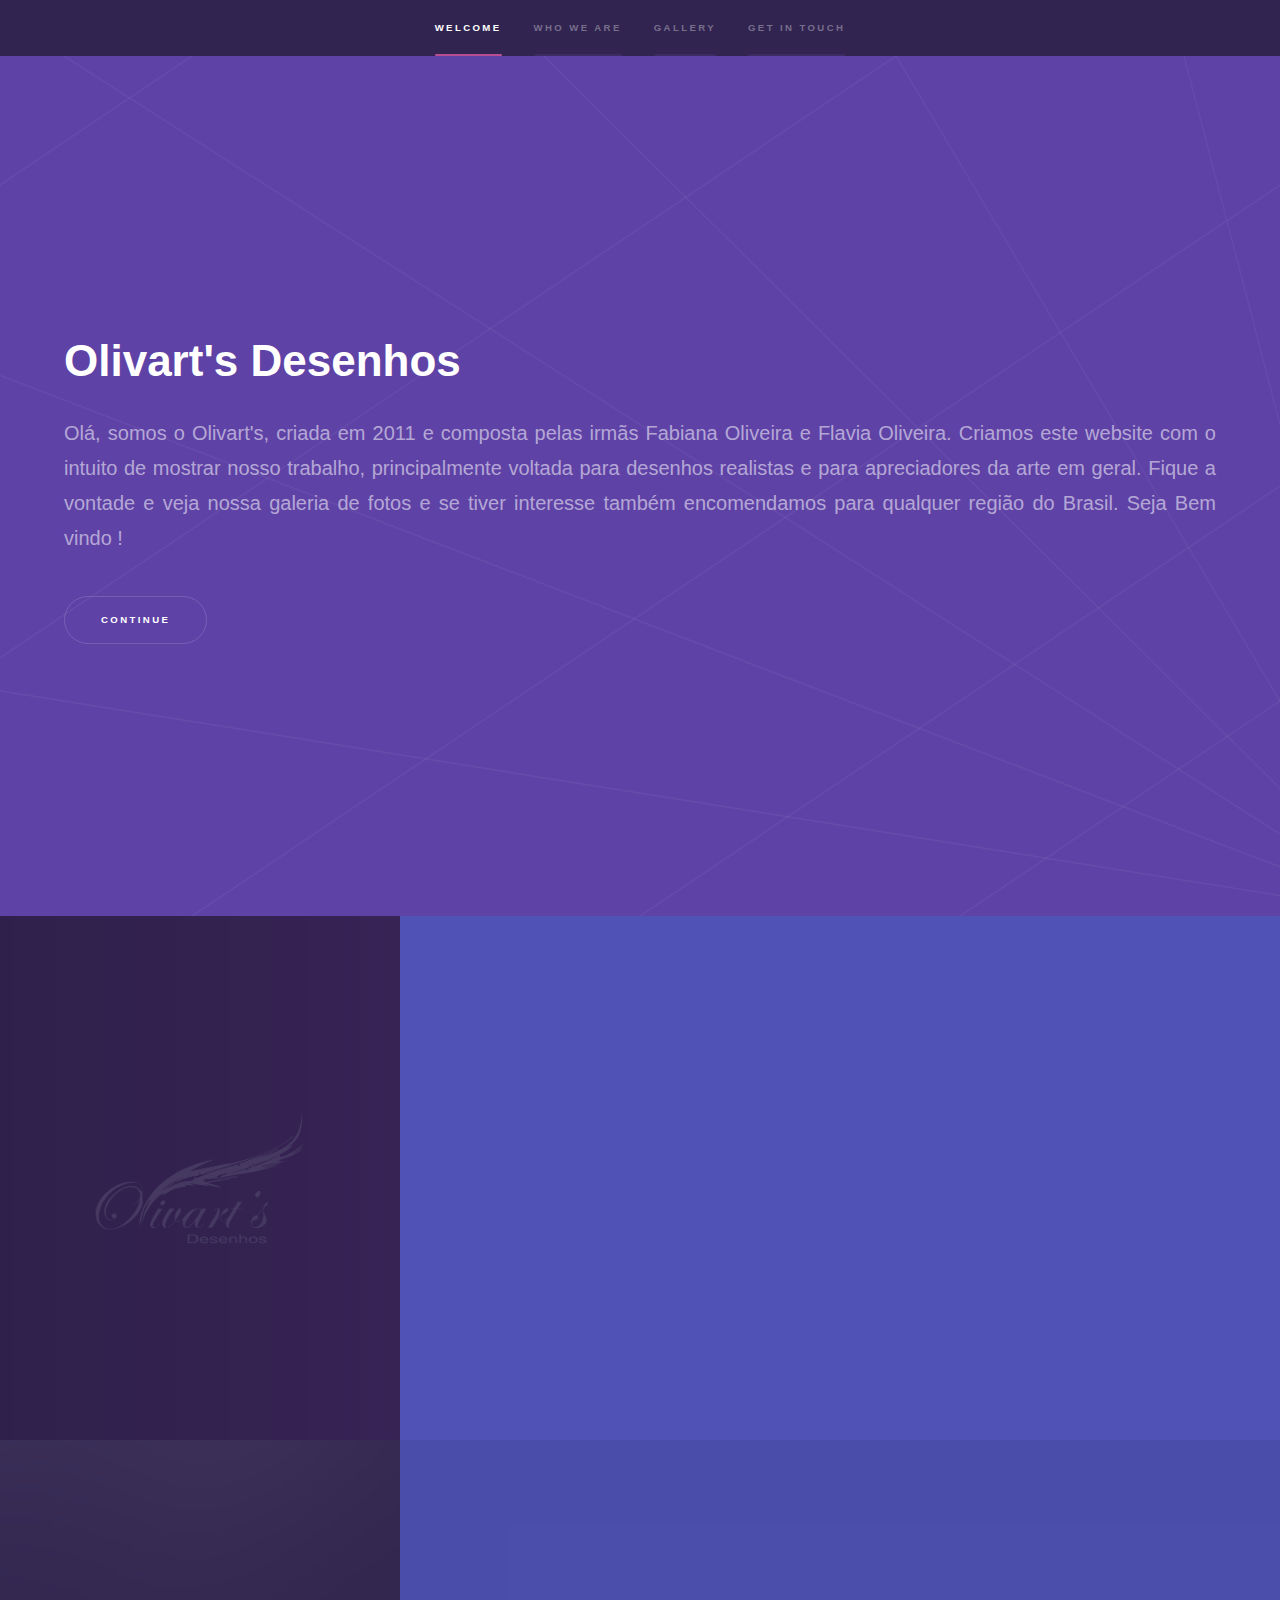
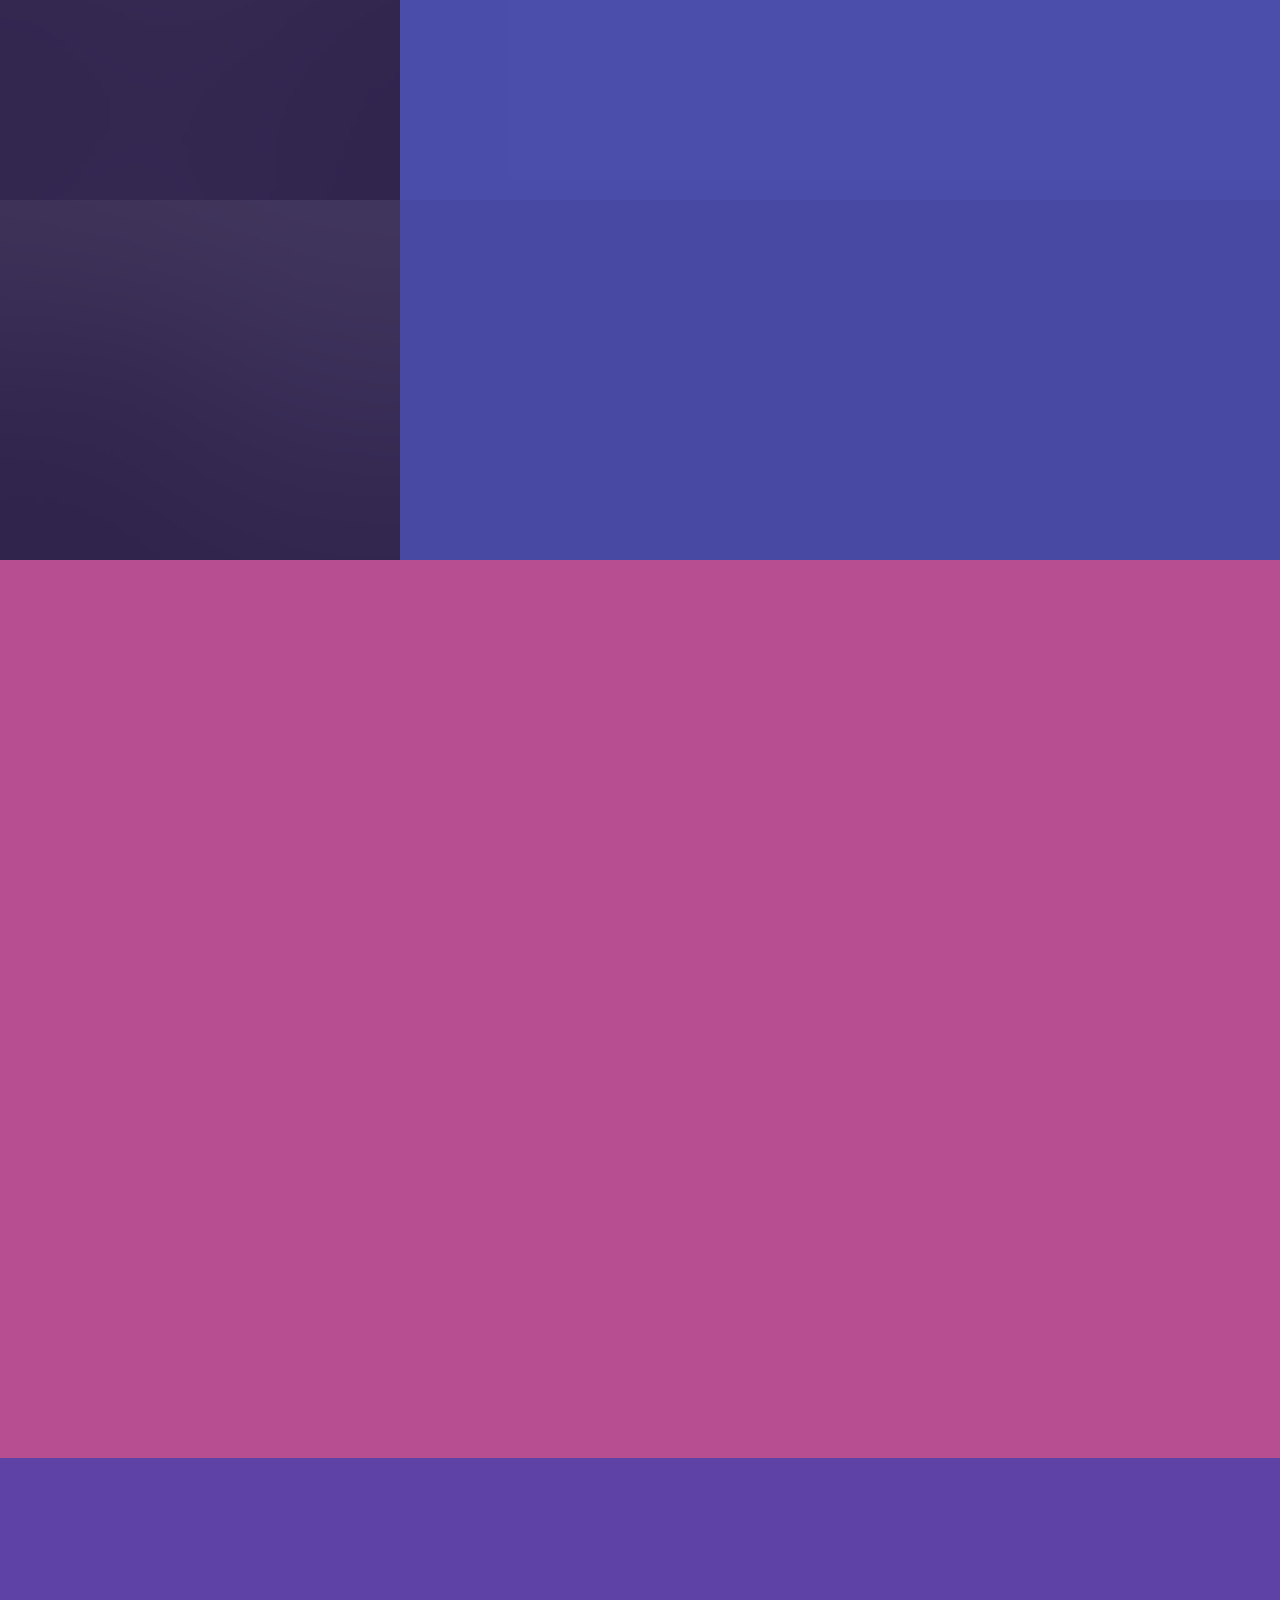
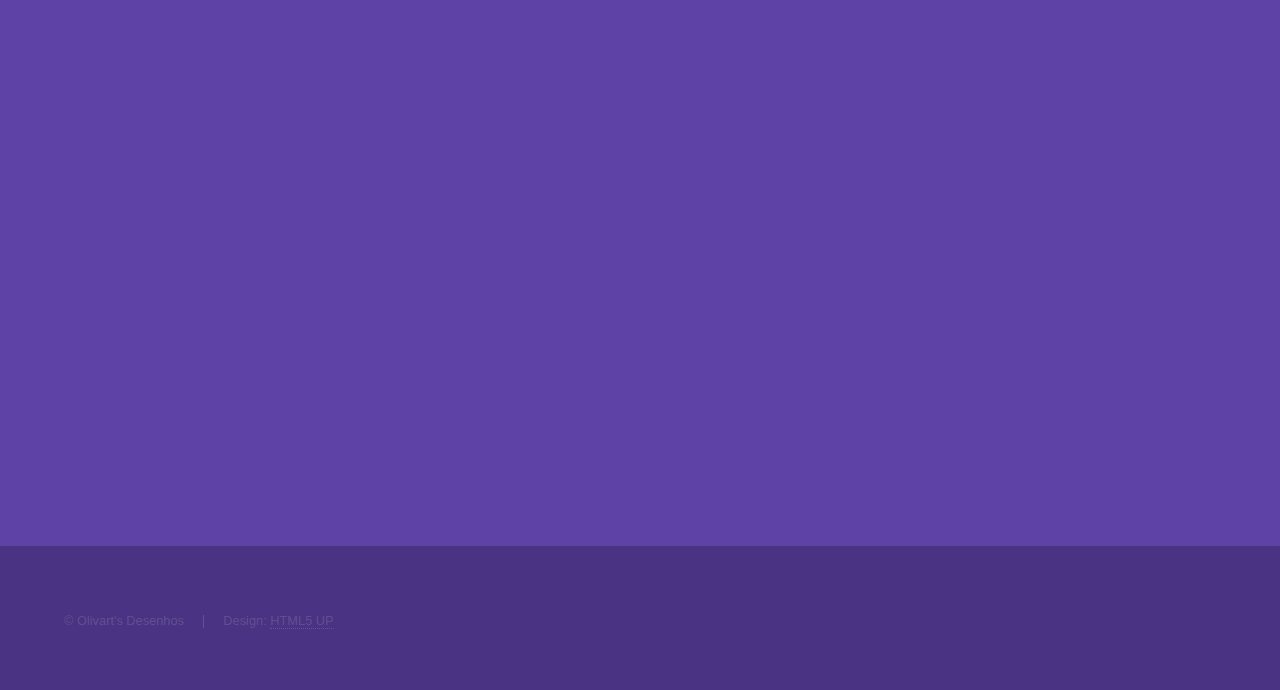
==== index.html @ e8518dcb "update index, links" ====
<!DOCTYPE HTML>
<!--
	Hyperspace by HTML5 UP
	html5up.net | @ajlkn
	Free for personal and commercial use under the CCA 3.0 license (html5up.net/license)
-->
<html>
<head>
	<title>Olivart's Desenhos</title>
	<meta charset="utf-8" />
	<meta name="viewport" content="width=device-width, initial-scale=1" />
	<!--[if lte IE 8]><script src="assets/js/ie/html5shiv.js"></script><![endif]-->
	<link rel="stylesheet" href="assets/css/main.css" />
	<!--[if lte IE 9]><link rel="stylesheet" href="assets/css/ie9.css" /><![endif]-->
	<!--[if lte IE 8]><link rel="stylesheet" href="assets/css/ie8.css" /><![endif]-->
	<style>
		p{
			text-align: justify;
		}
	</style>
</head>
<body>

	<!-- Sidebar -->
	<section id="sidebar">
		<div class="inner">
			<nav>
				<ul>
					<li><a href="#intro">Welcome</a></li>
					<li><a href="#one">Who we are</a></li>
					<li><a href="#two">Gallery</a></li>
					<li><a href="#three">Get in touch</a></li>
				</ul>
			</nav>
		</div>
	</section>

	<!-- Wrapper -->
	<div id="wrapper">

		<!-- Intro -->
		<section id="intro" class="wrapper style1 fullscreen fade-up">
			<div class="inner">
				<h1>Olivart's Desenhos</h1>
				<p>Olá, somos o Olivart's, criada em 2011 e composta pelas irmãs Fabiana Oliveira e Flavia Oliveira. Criamos este website com o intuito de mostrar nosso trabalho, principalmente voltada para desenhos realistas e para apreciadores da arte em geral. Fique a vontade e veja nossa galeria de fotos e se tiver interesse também encomendamos para qualquer região do Brasil. Seja Bem vindo !</p>
				<ul class="actions">
					<li><a href="#one" class="button scrolly">Continue</a></li>
				</ul>
			</div>
		</section>

		<!-- One -->
		<section id="one" class="wrapper style2 spotlights">
			<section>
				<a href="https://www.behance.net/gallery/55610933/Identidade-Visual-Olivarts-Desenhos" target="_blank" class="image"><img src="images/identidade-olivartss1.png" alt="" data-position="center center" /></a>
				<div class="content">
					<div class="inner">
						<h2>Como surgiu o Olivart's</h2>
						<p>A princípio foi uma brincadeira, mas acabou tomando proporções maiores. O Olivart's surgiu um pouco antes de 2011, ideia das irmãs Fabiana e Flavia Oliveira de criar um projeto onde o intuito de divulgar e incentivar a cultura, a arte. Olivart's veio da junção do sobrenome Oliveira com a palavra inglês art (Olivart's Desenhos).</p>
						<p>Em 2005 e 2006 fizeram um curso de técnicas de desenho pela Fundação Tim Lopes, São José dos Campos - SP, cidade onde residem. Olivart's alavancou há 2 anos aproximadamente e vem crescendo aos poucos, inclusive obteve reconhecimento internacional, citando alguns como: Cristina Scabbia (vocalista da banda Lacuna Coil - Itália), Lzzy Hale (vocalista da banda Halestorm - EUA), Simone Simons (vocalista da banda Épica), Marimoon (ex-apresentadora da MTV e atualmente blogueira - Brasil), Kate Von D (famosa tatuadora do LA Ink e Miami Ink), cantora Kerli, entre outros.</p>
									<!--<ul class="actions">
										<li><a href="#um" class="button">Learn more</a></li>
									</ul>-->
								</div>
							</div>
						</section>
						<section>
							<a href="#" class="image"><img src="images/pic02.jpg" alt="" data-position="top center" /></a>
							<div class="content">
								<div class="inner">
									<h2>Fabiana Oliveira</h2>
									<p>Desenhista no ramo tradicional/realista, estudante em Análise e Desenvolvimento de Sistemas pela FATEC, trabalha atualmente com desenvolvimento web, identidade visual e desenvolvimento de ícones.</p>
									<ul class="actions">
										<li><a href="https://www.behance.net/fabianarroliveira" target="_blank" class="button">Portfolio</a></li>
									</ul>
								</div>
							</div>
						</section>
						<section>
							<a href="#" class="image"><img src="images/pic03.jpg" alt="" data-position="25% 25%" /></a>
							<div class="content">
								<div class="inner">
									<h2>Flavia Oliveira</h2>
									<p>Desenhista no ramo tradicional/realista, formada em Logística pela FATEC, técnica em Gestão Empresarial e Marketing.</p>
									<ul class="actions">
										<li><a href="https://www.linkedin.com/in/flavia-rodrigues-rolim-de-oliveira-5384a0bb/" target="_blank" class="button">Portfolio</a></li>
									</ul>
								</div>
							</div>
						</section>
					</section>

					<!-- Two -->
					<section id="two" class="wrapper style3 fade-up">
						<div class="inner">
							<h2>Gallery</h2>
							<p>Aqui estão reunidos nossos desenhos. Clique em More para ver a lista completa. :D</p>
							<div class="box alt">
								<div class="row uniform">
									<div class="4u"><span class="image fit"><img src="images/04.jpg" alt="Por: Fabiana Oliveira" title="Por: Fabiana Oliveira" /></span></div>
									<div class="4u"><span class="image fit"><img src="images/05.jpg" alt="Por: Fabiana Oliveira" title="Por: Fabiana Oliveira" /></span></div>
									<div class="4u$"><span class="image fit"><img src="images/06.jpg" alt="Por: Fabiana Oliveira" title="Por: Fabiana Oliveira" /></span></div>
									<div class="4u"><span class="image fit"><img src="images/07.jpg" alt="Por: Fabiana Oliveira" title="Por: Fabiana Oliveira" /></span></div>
									<div class="4u"><span class="image fit"><img src="images/08.jpg" alt="Por: Fabiana Oliveira" title="Por: Fabiana Oliveira" /></span></div>
									<div class="4u$"><span class="image fit"><img src="images/010.jpg" alt="Por: Fabiana Oliveira" title="Por: Fabiana Oliveira" /></span></div>
								</div>
							</div>
							<!--<div class="features">
								<section>
									<span class="icon major fa-code"></span>
									<h3>Lorem ipsum amet</h3>
									<p>Phasellus convallis elit id ullam corper amet et pulvinar. Duis aliquam turpis mauris, sed ultricies erat dapibus.</p>
								</section>
								<section>
									<span class="icon major fa-lock"></span>
									<h3>Aliquam sed nullam</h3>
									<p>Phasellus convallis elit id ullam corper amet et pulvinar. Duis aliquam turpis mauris, sed ultricies erat dapibus.</p>
								</section>
								<section>
									<span class="icon major fa-cog"></span>
									<h3>Sed erat ullam corper</h3>
									<p>Phasellus convallis elit id ullam corper amet et pulvinar. Duis aliquam turpis mauris, sed ultricies erat dapibus.</p>
								</section>
								<section>
									<span class="icon major fa-desktop"></span>
									<h3>Veroeros quis lorem</h3>
									<p>Phasellus convallis elit id ullam corper amet et pulvinar. Duis aliquam turpis mauris, sed ultricies erat dapibus.</p>
								</section>
								<section>
									<span class="icon major fa-chain"></span>
									<h3>Urna quis bibendum</h3>
									<p>Phasellus convallis elit id ullam corper amet et pulvinar. Duis aliquam turpis mauris, sed ultricies erat dapibus.</p>
								</section>
								<section>
									<span class="icon major fa-diamond"></span>
									<h3>Aliquam urna dapibus</h3>
									<p>Phasellus convallis elit id ullam corper amet et pulvinar. Duis aliquam turpis mauris, sed ultricies erat dapibus.</p>
								</section>
							</div>-->
							<ul class="actions">
								<li><a href="elements.html" class="button">More</a></li>
							</ul>
						</div>
					</section>

					<!-- Three -->
					<section id="three" class="wrapper style1 fade-up">
						<div class="inner">
							<h2>Get in touch</h2>
							<p>Para entrar em contato com a gente em caso de dúvida, sugestão, elogio, pedidos, basta preencher esse pequeno formulário logo abaixo.</p>
							<div >
								<section>
									<form method="post" action="#">
										<div class="field half first">
											<label for="name">Name</label>
											<input type="text" name="name" id="name" />
										</div>
										<div class="field half">
											<label for="email">Email</label>
											<input type="text" name="email" id="email" />
										</div>
										<div class="field">
											<label for="message">Message</label>
											<textarea name="message" id="message" rows="5"></textarea>
										</div>
										<ul class="actions">
											<li><a href="" class="button submit">Send Message</a></li>
										</ul>
									</form>
									
									<ul align="center">
										<ul class="icons">
											<li><a href="#" class="fa-twitter"><span class="label">Twitter</span></a></li>
											<li><a href="#" class="fa-facebook"><span class="label">Facebook</span></a></li>
											<li><a href="#" class="fa-github"><span class="label">GitHub</span></a></li>
											<li><a href="#" class="fa-instagram"><span class="label">Instagram</span></a></li>
											<li><a href="#" class="fa-linkedin"><span class="label">LinkedIn</span></a></li>
										</ul>
									</ul>
								</section>
								<!--<section>
									<ul class="contact">
										<li>
											<h3>Address</h3>
											<span>12345 Somewhere Road #654<br />
												Nashville, TN 00000-0000<br />
												USA</span>
											</li>
											<li>
												<h3>Email</h3>
												<a href="#">user@untitled.tld</a>
											</li>
											<li>
												<h3>Phone</h3>
												<span>(000) 000-0000</span>
											</li>
											<li>
												<h3>Social</h3>
												<ul class="icons">
													<li><a href="#" class="fa-twitter"><span class="label">Twitter</span></a></li>
													<li><a href="#" class="fa-facebook"><span class="label">Facebook</span></a></li>
													<li><a href="#" class="fa-github"><span class="label">GitHub</span></a></li>
													<li><a href="#" class="fa-instagram"><span class="label">Instagram</span></a></li>
													<li><a href="#" class="fa-linkedin"><span class="label">LinkedIn</span></a></li>
												</ul>
											</li>
										</ul>
									</section>-->
								</div>
							</div>
						</section>

					</div>

					<!-- Footer -->
					<footer id="footer" class="wrapper style1-alt">
						<div class="inner">
							<ul class="menu">
								<li>&copy; Olivart's Desenhos</li><li>Design: <a href="http://html5up.net">HTML5 UP</a></li>
							</ul>
						</div>
					</footer>

					<!-- Scripts -->
					<script src="assets/js/jquery.min.js"></script>
					<script src="assets/js/jquery.scrollex.min.js"></script>
					<script src="assets/js/jquery.scrolly.min.js"></script>
					<script src="assets/js/skel.min.js"></script>
					<script src="assets/js/util.js"></script>
					<!--[if lte IE 8]><script src="assets/js/ie/respond.min.js"></script><![endif]-->
					<script src="assets/js/main.js"></script>

				</body>
				</html>
---- assets/css/main.css ----
@import url(font-awesome.min.css);

/*
	Hyperspace by HTML5 UP
	html5up.net | @ajlkn
	Free for personal and commercial use under the CCA 3.0 license (html5up.net/license)
*/

/* Reset */

	html, body, div, span, applet, object, iframe, h1, h2, h3, h4, h5, h6, p, blockquote, pre, a, abbr, acronym, address, big, cite, code, del, dfn, em, img, ins, kbd, q, s, samp, small, strike, strong, sub, sup, tt, var, b, u, i, center, dl, dt, dd, ol, ul, li, fieldset, form, label, legend, table, caption, tbody, tfoot, thead, tr, th, td, article, aside, canvas, details, embed, figure, figcaption, footer, header, hgroup, menu, nav, output, ruby, section, summary, time, mark, audio, video {
		margin: 0;
		padding: 0;
		border: 0;
		font-size: 100%;
		font: inherit;
		vertical-align: baseline;
	}

	article, aside, details, figcaption, figure, footer, header, hgroup, menu, nav, section {
		display: block;
	}

	body {
		line-height: 1;
	}

	ol, ul {
		list-style: none;
	}

	blockquote, q {
		quotes: none;
	}

	blockquote:before, blockquote:after, q:before, q:after {
		content: '';
		content: none;
	}

	table {
		border-collapse: collapse;
		border-spacing: 0;
	}

	body {
		-webkit-text-size-adjust: none;
	}

/* Box Model */

	*, *:before, *:after {
		-moz-box-sizing: border-box;
		-webkit-box-sizing: border-box;
		box-sizing: border-box;
	}

/* Grid */

	.row {
		border-bottom: solid 1px transparent;
		-moz-box-sizing: border-box;
		-webkit-box-sizing: border-box;
		box-sizing: border-box;
	}

	.row > * {
		float: left;
		-moz-box-sizing: border-box;
		-webkit-box-sizing: border-box;
		box-sizing: border-box;
	}

	.row:after, .row:before {
		content: '';
		display: block;
		clear: both;
		height: 0;
	}

	.row.uniform > * > :first-child {
		margin-top: 0;
	}

	.row.uniform > * > :last-child {
		margin-bottom: 0;
	}

	.row.\30 \25 > * {
		padding: 0 0 0 0em;
	}

	.row.\30 \25 {
		margin: 0 0 -1px 0em;
	}

	.row.uniform.\30 \25 > * {
		padding: 0em 0 0 0em;
	}

	.row.uniform.\30 \25 {
		margin: 0em 0 -1px 0em;
	}

	.row > * {
		padding: 0 0 0 1.5em;
	}

	.row {
		margin: 0 0 -1px -1.5em;
	}

	.row.uniform > * {
		padding: 1.5em 0 0 1.5em;
	}

	.row.uniform {
		margin: -1.5em 0 -1px -1.5em;
	}

	.row.\32 00\25 > * {
		padding: 0 0 0 3em;
	}

	.row.\32 00\25 {
		margin: 0 0 -1px -3em;
	}

	.row.uniform.\32 00\25 > * {
		padding: 3em 0 0 3em;
	}

	.row.uniform.\32 00\25 {
		margin: -3em 0 -1px -3em;
	}

	.row.\31 50\25 > * {
		padding: 0 0 0 2.25em;
	}

	.row.\31 50\25 {
		margin: 0 0 -1px -2.25em;
	}

	.row.uniform.\31 50\25 > * {
		padding: 2.25em 0 0 2.25em;
	}

	.row.uniform.\31 50\25 {
		margin: -2.25em 0 -1px -2.25em;
	}

	.row.\35 0\25 > * {
		padding: 0 0 0 0.75em;
	}

	.row.\35 0\25 {
		margin: 0 0 -1px -0.75em;
	}

	.row.uniform.\35 0\25 > * {
		padding: 0.75em 0 0 0.75em;
	}

	.row.uniform.\35 0\25 {
		margin: -0.75em 0 -1px -0.75em;
	}

	.row.\32 5\25 > * {
		padding: 0 0 0 0.375em;
	}

	.row.\32 5\25 {
		margin: 0 0 -1px -0.375em;
	}

	.row.uniform.\32 5\25 > * {
		padding: 0.375em 0 0 0.375em;
	}

	.row.uniform.\32 5\25 {
		margin: -0.375em 0 -1px -0.375em;
	}

	.\31 2u, .\31 2u\24 {
		width: 100%;
		clear: none;
		margin-left: 0;
	}

	.\31 1u, .\31 1u\24 {
		width: 91.6666666667%;
		clear: none;
		margin-left: 0;
	}

	.\31 0u, .\31 0u\24 {
		width: 83.3333333333%;
		clear: none;
		margin-left: 0;
	}

	.\39 u, .\39 u\24 {
		width: 75%;
		clear: none;
		margin-left: 0;
	}

	.\38 u, .\38 u\24 {
		width: 66.6666666667%;
		clear: none;
		margin-left: 0;
	}

	.\37 u, .\37 u\24 {
		width: 58.3333333333%;
		clear: none;
		margin-left: 0;
	}

	.\36 u, .\36 u\24 {
		width: 50%;
		clear: none;
		margin-left: 0;
	}

	.\35 u, .\35 u\24 {
		width: 41.6666666667%;
		clear: none;
		margin-left: 0;
	}

	.\34 u, .\34 u\24 {
		width: 33.3333333333%;
		clear: none;
		margin-left: 0;
	}

	.\33 u, .\33 u\24 {
		width: 25%;
		clear: none;
		margin-left: 0;
	}

	.\32 u, .\32 u\24 {
		width: 16.6666666667%;
		clear: none;
		margin-left: 0;
	}

	.\31 u, .\31 u\24 {
		width: 8.3333333333%;
		clear: none;
		margin-left: 0;
	}

	.\31 2u\24 + *,
	.\31 1u\24 + *,
	.\31 0u\24 + *,
	.\39 u\24 + *,
	.\38 u\24 + *,
	.\37 u\24 + *,
	.\36 u\24 + *,
	.\35 u\24 + *,
	.\34 u\24 + *,
	.\33 u\24 + *,
	.\32 u\24 + *,
	.\31 u\24 + * {
		clear: left;
	}

	.\-11u {
		margin-left: 91.66667%;
	}

	.\-10u {
		margin-left: 83.33333%;
	}

	.\-9u {
		margin-left: 75%;
	}

	.\-8u {
		margin-left: 66.66667%;
	}

	.\-7u {
		margin-left: 58.33333%;
	}

	.\-6u {
		margin-left: 50%;
	}

	.\-5u {
		margin-left: 41.66667%;
	}

	.\-4u {
		margin-left: 33.33333%;
	}

	.\-3u {
		margin-left: 25%;
	}

	.\-2u {
		margin-left: 16.66667%;
	}

	.\-1u {
		margin-left: 8.33333%;
	}

	@media screen and (max-width: 1680px) {

		.row > * {
			padding: 0 0 0 1.5em;
		}

		.row {
			margin: 0 0 -1px -1.5em;
		}

		.row.uniform > * {
			padding: 1.5em 0 0 1.5em;
		}

		.row.uniform {
			margin: -1.5em 0 -1px -1.5em;
		}

		.row.\32 00\25 > * {
			padding: 0 0 0 3em;
		}

		.row.\32 00\25 {
			margin: 0 0 -1px -3em;
		}

		.row.uniform.\32 00\25 > * {
			padding: 3em 0 0 3em;
		}

		.row.uniform.\32 00\25 {
			margin: -3em 0 -1px -3em;
		}

		.row.\31 50\25 > * {
			padding: 0 0 0 2.25em;
		}

		.row.\31 50\25 {
			margin: 0 0 -1px -2.25em;
		}

		.row.uniform.\31 50\25 > * {
			padding: 2.25em 0 0 2.25em;
		}

		.row.uniform.\31 50\25 {
			margin: -2.25em 0 -1px -2.25em;
		}

		.row.\35 0\25 > * {
			padding: 0 0 0 0.75em;
		}

		.row.\35 0\25 {
			margin: 0 0 -1px -0.75em;
		}

		.row.uniform.\35 0\25 > * {
			padding: 0.75em 0 0 0.75em;
		}

		.row.uniform.\35 0\25 {
			margin: -0.75em 0 -1px -0.75em;
		}

		.row.\32 5\25 > * {
			padding: 0 0 0 0.375em;
		}

		.row.\32 5\25 {
			margin: 0 0 -1px -0.375em;
		}

		.row.uniform.\32 5\25 > * {
			padding: 0.375em 0 0 0.375em;
		}

		.row.uniform.\32 5\25 {
			margin: -0.375em 0 -1px -0.375em;
		}

		.\31 2u\28xlarge\29, .\31 2u\24\28xlarge\29 {
			width: 100%;
			clear: none;
			margin-left: 0;
		}

		.\31 1u\28xlarge\29, .\31 1u\24\28xlarge\29 {
			width: 91.6666666667%;
			clear: none;
			margin-left: 0;
		}

		.\31 0u\28xlarge\29, .\31 0u\24\28xlarge\29 {
			width: 83.3333333333%;
			clear: none;
			margin-left: 0;
		}

		.\39 u\28xlarge\29, .\39 u\24\28xlarge\29 {
			width: 75%;
			clear: none;
			margin-left: 0;
		}

		.\38 u\28xlarge\29, .\38 u\24\28xlarge\29 {
			width: 66.6666666667%;
			clear: none;
			margin-left: 0;
		}

		.\37 u\28xlarge\29, .\37 u\24\28xlarge\29 {
			width: 58.3333333333%;
			clear: none;
			margin-left: 0;
		}

		.\36 u\28xlarge\29, .\36 u\24\28xlarge\29 {
			width: 50%;
			clear: none;
			margin-left: 0;
		}

		.\35 u\28xlarge\29, .\35 u\24\28xlarge\29 {
			width: 41.6666666667%;
			clear: none;
			margin-left: 0;
		}

		.\34 u\28xlarge\29, .\34 u\24\28xlarge\29 {
			width: 33.3333333333%;
			clear: none;
			margin-left: 0;
		}

		.\33 u\28xlarge\29, .\33 u\24\28xlarge\29 {
			width: 25%;
			clear: none;
			margin-left: 0;
		}

		.\32 u\28xlarge\29, .\32 u\24\28xlarge\29 {
			width: 16.6666666667%;
			clear: none;
			margin-left: 0;
		}

		.\31 u\28xlarge\29, .\31 u\24\28xlarge\29 {
			width: 8.3333333333%;
			clear: none;
			margin-left: 0;
		}

		.\31 2u\24\28xlarge\29 + *,
		.\31 1u\24\28xlarge\29 + *,
		.\31 0u\24\28xlarge\29 + *,
		.\39 u\24\28xlarge\29 + *,
		.\38 u\24\28xlarge\29 + *,
		.\37 u\24\28xlarge\29 + *,
		.\36 u\24\28xlarge\29 + *,
		.\35 u\24\28xlarge\29 + *,
		.\34 u\24\28xlarge\29 + *,
		.\33 u\24\28xlarge\29 + *,
		.\32 u\24\28xlarge\29 + *,
		.\31 u\24\28xlarge\29 + * {
			clear: left;
		}

		.\-11u\28xlarge\29 {
			margin-left: 91.66667%;
		}

		.\-10u\28xlarge\29 {
			margin-left: 83.33333%;
		}

		.\-9u\28xlarge\29 {
			margin-left: 75%;
		}

		.\-8u\28xlarge\29 {
			margin-left: 66.66667%;
		}

		.\-7u\28xlarge\29 {
			margin-left: 58.33333%;
		}

		.\-6u\28xlarge\29 {
			margin-left: 50%;
		}

		.\-5u\28xlarge\29 {
			margin-left: 41.66667%;
		}

		.\-4u\28xlarge\29 {
			margin-left: 33.33333%;
		}

		.\-3u\28xlarge\29 {
			margin-left: 25%;
		}

		.\-2u\28xlarge\29 {
			margin-left: 16.66667%;
		}

		.\-1u\28xlarge\29 {
			margin-left: 8.33333%;
		}

	}

	@media screen and (max-width: 1280px) {

		.row > * {
			padding: 0 0 0 1.5em;
		}

		.row {
			margin: 0 0 -1px -1.5em;
		}

		.row.uniform > * {
			padding: 1.5em 0 0 1.5em;
		}

		.row.uniform {
			margin: -1.5em 0 -1px -1.5em;
		}

		.row.\32 00\25 > * {
			padding: 0 0 0 3em;
		}

		.row.\32 00\25 {
			margin: 0 0 -1px -3em;
		}

		.row.uniform.\32 00\25 > * {
			padding: 3em 0 0 3em;
		}

		.row.uniform.\32 00\25 {
			margin: -3em 0 -1px -3em;
		}

		.row.\31 50\25 > * {
			padding: 0 0 0 2.25em;
		}

		.row.\31 50\25 {
			margin: 0 0 -1px -2.25em;
		}

		.row.uniform.\31 50\25 > * {
			padding: 2.25em 0 0 2.25em;
		}

		.row.uniform.\31 50\25 {
			margin: -2.25em 0 -1px -2.25em;
		}

		.row.\35 0\25 > * {
			padding: 0 0 0 0.75em;
		}

		.row.\35 0\25 {
			margin: 0 0 -1px -0.75em;
		}

		.row.uniform.\35 0\25 > * {
			padding: 0.75em 0 0 0.75em;
		}

		.row.uniform.\35 0\25 {
			margin: -0.75em 0 -1px -0.75em;
		}

		.row.\32 5\25 > * {
			padding: 0 0 0 0.375em;
		}

		.row.\32 5\25 {
			margin: 0 0 -1px -0.375em;
		}

		.row.uniform.\32 5\25 > * {
			padding: 0.375em 0 0 0.375em;
		}

		.row.uniform.\32 5\25 {
			margin: -0.375em 0 -1px -0.375em;
		}

		.\31 2u\28large\29, .\31 2u\24\28large\29 {
			width: 100%;
			clear: none;
			margin-left: 0;
		}

		.\31 1u\28large\29, .\31 1u\24\28large\29 {
			width: 91.6666666667%;
			clear: none;
			margin-left: 0;
		}

		.\31 0u\28large\29, .\31 0u\24\28large\29 {
			width: 83.3333333333%;
			clear: none;
			margin-left: 0;
		}

		.\39 u\28large\29, .\39 u\24\28large\29 {
			width: 75%;
			clear: none;
			margin-left: 0;
		}

		.\38 u\28large\29, .\38 u\24\28large\29 {
			width: 66.6666666667%;
			clear: none;
			margin-left: 0;
		}

		.\37 u\28large\29, .\37 u\24\28large\29 {
			width: 58.3333333333%;
			clear: none;
			margin-left: 0;
		}

		.\36 u\28large\29, .\36 u\24\28large\29 {
			width: 50%;
			clear: none;
			margin-left: 0;
		}

		.\35 u\28large\29, .\35 u\24\28large\29 {
			width: 41.6666666667%;
			clear: none;
			margin-left: 0;
		}

		.\34 u\28large\29, .\34 u\24\28large\29 {
			width: 33.3333333333%;
			clear: none;
			margin-left: 0;
		}

		.\33 u\28large\29, .\33 u\24\28large\29 {
			width: 25%;
			clear: none;
			margin-left: 0;
		}

		.\32 u\28large\29, .\32 u\24\28large\29 {
			width: 16.6666666667%;
			clear: none;
			margin-left: 0;
		}

		.\31 u\28large\29, .\31 u\24\28large\29 {
			width: 8.3333333333%;
			clear: none;
			margin-left: 0;
		}

		.\31 2u\24\28large\29 + *,
		.\31 1u\24\28large\29 + *,
		.\31 0u\24\28large\29 + *,
		.\39 u\24\28large\29 + *,
		.\38 u\24\28large\29 + *,
		.\37 u\24\28large\29 + *,
		.\36 u\24\28large\29 + *,
		.\35 u\24\28large\29 + *,
		.\34 u\24\28large\29 + *,
		.\33 u\24\28large\29 + *,
		.\32 u\24\28large\29 + *,
		.\31 u\24\28large\29 + * {
			clear: left;
		}

		.\-11u\28large\29 {
			margin-left: 91.66667%;
		}

		.\-10u\28large\29 {
			margin-left: 83.33333%;
		}

		.\-9u\28large\29 {
			margin-left: 75%;
		}

		.\-8u\28large\29 {
			margin-left: 66.66667%;
		}

		.\-7u\28large\29 {
			margin-left: 58.33333%;
		}

		.\-6u\28large\29 {
			margin-left: 50%;
		}

		.\-5u\28large\29 {
			margin-left: 41.66667%;
		}

		.\-4u\28large\29 {
			margin-left: 33.33333%;
		}

		.\-3u\28large\29 {
			margin-left: 25%;
		}

		.\-2u\28large\29 {
			margin-left: 16.66667%;
		}

		.\-1u\28large\29 {
			margin-left: 8.33333%;
		}

	}

	@media screen and (max-width: 980px) {

		.row > * {
			padding: 0 0 0 1.5em;
		}

		.row {
			margin: 0 0 -1px -1.5em;
		}

		.row.uniform > * {
			padding: 1.5em 0 0 1.5em;
		}

		.row.uniform {
			margin: -1.5em 0 -1px -1.5em;
		}

		.row.\32 00\25 > * {
			padding: 0 0 0 3em;
		}

		.row.\32 00\25 {
			margin: 0 0 -1px -3em;
		}

		.row.uniform.\32 00\25 > * {
			padding: 3em 0 0 3em;
		}

		.row.uniform.\32 00\25 {
			margin: -3em 0 -1px -3em;
		}

		.row.\31 50\25 > * {
			padding: 0 0 0 2.25em;
		}

		.row.\31 50\25 {
			margin: 0 0 -1px -2.25em;
		}

		.row.uniform.\31 50\25 > * {
			padding: 2.25em 0 0 2.25em;
		}

		.row.uniform.\31 50\25 {
			margin: -2.25em 0 -1px -2.25em;
		}

		.row.\35 0\25 > * {
			padding: 0 0 0 0.75em;
		}

		.row.\35 0\25 {
			margin: 0 0 -1px -0.75em;
		}

		.row.uniform.\35 0\25 > * {
			padding: 0.75em 0 0 0.75em;
		}

		.row.uniform.\35 0\25 {
			margin: -0.75em 0 -1px -0.75em;
		}

		.row.\32 5\25 > * {
			padding: 0 0 0 0.375em;
		}

		.row.\32 5\25 {
			margin: 0 0 -1px -0.375em;
		}

		.row.uniform.\32 5\25 > * {
			padding: 0.375em 0 0 0.375em;
		}

		.row.uniform.\32 5\25 {
			margin: -0.375em 0 -1px -0.375em;
		}

		.\31 2u\28medium\29, .\31 2u\24\28medium\29 {
			width: 100%;
			clear: none;
			margin-left: 0;
		}

		.\31 1u\28medium\29, .\31 1u\24\28medium\29 {
			width: 91.6666666667%;
			clear: none;
			margin-left: 0;
		}

		.\31 0u\28medium\29, .\31 0u\24\28medium\29 {
			width: 83.3333333333%;
			clear: none;
			margin-left: 0;
		}

		.\39 u\28medium\29, .\39 u\24\28medium\29 {
			width: 75%;
			clear: none;
			margin-left: 0;
		}

		.\38 u\28medium\29, .\38 u\24\28medium\29 {
			width: 66.6666666667%;
			clear: none;
			margin-left: 0;
		}

		.\37 u\28medium\29, .\37 u\24\28medium\29 {
			width: 58.3333333333%;
			clear: none;
			margin-left: 0;
		}

		.\36 u\28medium\29, .\36 u\24\28medium\29 {
			width: 50%;
			clear: none;
			margin-left: 0;
		}

		.\35 u\28medium\29, .\35 u\24\28medium\29 {
			width: 41.6666666667%;
			clear: none;
			margin-left: 0;
		}

		.\34 u\28medium\29, .\34 u\24\28medium\29 {
			width: 33.3333333333%;
			clear: none;
			margin-left: 0;
		}

		.\33 u\28medium\29, .\33 u\24\28medium\29 {
			width: 25%;
			clear: none;
			margin-left: 0;
		}

		.\32 u\28medium\29, .\32 u\24\28medium\29 {
			width: 16.6666666667%;
			clear: none;
			margin-left: 0;
		}

		.\31 u\28medium\29, .\31 u\24\28medium\29 {
			width: 8.3333333333%;
			clear: none;
			margin-left: 0;
		}

		.\31 2u\24\28medium\29 + *,
		.\31 1u\24\28medium\29 + *,
		.\31 0u\24\28medium\29 + *,
		.\39 u\24\28medium\29 + *,
		.\38 u\24\28medium\29 + *,
		.\37 u\24\28medium\29 + *,
		.\36 u\24\28medium\29 + *,
		.\35 u\24\28medium\29 + *,
		.\34 u\24\28medium\29 + *,
		.\33 u\24\28medium\29 + *,
		.\32 u\24\28medium\29 + *,
		.\31 u\24\28medium\29 + * {
			clear: left;
		}

		.\-11u\28medium\29 {
			margin-left: 91.66667%;
		}

		.\-10u\28medium\29 {
			margin-left: 83.33333%;
		}

		.\-9u\28medium\29 {
			margin-left: 75%;
		}

		.\-8u\28medium\29 {
			margin-left: 66.66667%;
		}

		.\-7u\28medium\29 {
			margin-left: 58.33333%;
		}

		.\-6u\28medium\29 {
			margin-left: 50%;
		}

		.\-5u\28medium\29 {
			margin-left: 41.66667%;
		}

		.\-4u\28medium\29 {
			margin-left: 33.33333%;
		}

		.\-3u\28medium\29 {
			margin-left: 25%;
		}

		.\-2u\28medium\29 {
			margin-left: 16.66667%;
		}

		.\-1u\28medium\29 {
			margin-left: 8.33333%;
		}

	}

	@media screen and (max-width: 736px) {

		.row > * {
			padding: 0 0 0 1.5em;
		}

		.row {
			margin: 0 0 -1px -1.5em;
		}

		.row.uniform > * {
			padding: 1.5em 0 0 1.5em;
		}

		.row.uniform {
			margin: -1.5em 0 -1px -1.5em;
		}

		.row.\32 00\25 > * {
			padding: 0 0 0 3em;
		}

		.row.\32 00\25 {
			margin: 0 0 -1px -3em;
		}

		.row.uniform.\32 00\25 > * {
			padding: 3em 0 0 3em;
		}

		.row.uniform.\32 00\25 {
			margin: -3em 0 -1px -3em;
		}

		.row.\31 50\25 > * {
			padding: 0 0 0 2.25em;
		}

		.row.\31 50\25 {
			margin: 0 0 -1px -2.25em;
		}

		.row.uniform.\31 50\25 > * {
			padding: 2.25em 0 0 2.25em;
		}

		.row.uniform.\31 50\25 {
			margin: -2.25em 0 -1px -2.25em;
		}

		.row.\35 0\25 > * {
			padding: 0 0 0 0.75em;
		}

		.row.\35 0\25 {
			margin: 0 0 -1px -0.75em;
		}

		.row.uniform.\35 0\25 > * {
			padding: 0.75em 0 0 0.75em;
		}

		.row.uniform.\35 0\25 {
			margin: -0.75em 0 -1px -0.75em;
		}

		.row.\32 5\25 > * {
			padding: 0 0 0 0.375em;
		}

		.row.\32 5\25 {
			margin: 0 0 -1px -0.375em;
		}

		.row.uniform.\32 5\25 > * {
			padding: 0.375em 0 0 0.375em;
		}

		.row.uniform.\32 5\25 {
			margin: -0.375em 0 -1px -0.375em;
		}

		.\31 2u\28small\29, .\31 2u\24\28small\29 {
			width: 100%;
			clear: none;
			margin-left: 0;
		}

		.\31 1u\28small\29, .\31 1u\24\28small\29 {
			width: 91.6666666667%;
			clear: none;
			margin-left: 0;
		}

		.\31 0u\28small\29, .\31 0u\24\28small\29 {
			width: 83.3333333333%;
			clear: none;
			margin-left: 0;
		}

		.\39 u\28small\29, .\39 u\24\28small\29 {
			width: 75%;
			clear: none;
			margin-left: 0;
		}

		.\38 u\28small\29, .\38 u\24\28small\29 {
			width: 66.6666666667%;
			clear: none;
			margin-left: 0;
		}

		.\37 u\28small\29, .\37 u\24\28small\29 {
			width: 58.3333333333%;
			clear: none;
			margin-left: 0;
		}

		.\36 u\28small\29, .\36 u\24\28small\29 {
			width: 50%;
			clear: none;
			margin-left: 0;
		}

		.\35 u\28small\29, .\35 u\24\28small\29 {
			width: 41.6666666667%;
			clear: none;
			margin-left: 0;
		}

		.\34 u\28small\29, .\34 u\24\28small\29 {
			width: 33.3333333333%;
			clear: none;
			margin-left: 0;
		}

		.\33 u\28small\29, .\33 u\24\28small\29 {
			width: 25%;
			clear: none;
			margin-left: 0;
		}

		.\32 u\28small\29, .\32 u\24\28small\29 {
			width: 16.6666666667%;
			clear: none;
			margin-left: 0;
		}

		.\31 u\28small\29, .\31 u\24\28small\29 {
			width: 8.3333333333%;
			clear: none;
			margin-left: 0;
		}

		.\31 2u\24\28small\29 + *,
		.\31 1u\24\28small\29 + *,
		.\31 0u\24\28small\29 + *,
		.\39 u\24\28small\29 + *,
		.\38 u\24\28small\29 + *,
		.\37 u\24\28small\29 + *,
		.\36 u\24\28small\29 + *,
		.\35 u\24\28small\29 + *,
		.\34 u\24\28small\29 + *,
		.\33 u\24\28small\29 + *,
		.\32 u\24\28small\29 + *,
		.\31 u\24\28small\29 + * {
			clear: left;
		}

		.\-11u\28small\29 {
			margin-left: 91.66667%;
		}

		.\-10u\28small\29 {
			margin-left: 83.33333%;
		}

		.\-9u\28small\29 {
			margin-left: 75%;
		}

		.\-8u\28small\29 {
			margin-left: 66.66667%;
		}

		.\-7u\28small\29 {
			margin-left: 58.33333%;
		}

		.\-6u\28small\29 {
			margin-left: 50%;
		}

		.\-5u\28small\29 {
			margin-left: 41.66667%;
		}

		.\-4u\28small\29 {
			margin-left: 33.33333%;
		}

		.\-3u\28small\29 {
			margin-left: 25%;
		}

		.\-2u\28small\29 {
			margin-left: 16.66667%;
		}

		.\-1u\28small\29 {
			margin-left: 8.33333%;
		}

	}

	@media screen and (max-width: 480px) {

		.row > * {
			padding: 0 0 0 1.5em;
		}

		.row {
			margin: 0 0 -1px -1.5em;
		}

		.row.uniform > * {
			padding: 1.5em 0 0 1.5em;
		}

		.row.uniform {
			margin: -1.5em 0 -1px -1.5em;
		}

		.row.\32 00\25 > * {
			padding: 0 0 0 3em;
		}

		.row.\32 00\25 {
			margin: 0 0 -1px -3em;
		}

		.row.uniform.\32 00\25 > * {
			padding: 3em 0 0 3em;
		}

		.row.uniform.\32 00\25 {
			margin: -3em 0 -1px -3em;
		}

		.row.\31 50\25 > * {
			padding: 0 0 0 2.25em;
		}

		.row.\31 50\25 {
			margin: 0 0 -1px -2.25em;
		}

		.row.uniform.\31 50\25 > * {
			padding: 2.25em 0 0 2.25em;
		}

		.row.uniform.\31 50\25 {
			margin: -2.25em 0 -1px -2.25em;
		}

		.row.\35 0\25 > * {
			padding: 0 0 0 0.75em;
		}

		.row.\35 0\25 {
			margin: 0 0 -1px -0.75em;
		}

		.row.uniform.\35 0\25 > * {
			padding: 0.75em 0 0 0.75em;
		}

		.row.uniform.\35 0\25 {
			margin: -0.75em 0 -1px -0.75em;
		}

		.row.\32 5\25 > * {
			padding: 0 0 0 0.375em;
		}

		.row.\32 5\25 {
			margin: 0 0 -1px -0.375em;
		}

		.row.uniform.\32 5\25 > * {
			padding: 0.375em 0 0 0.375em;
		}

		.row.uniform.\32 5\25 {
			margin: -0.375em 0 -1px -0.375em;
		}

		.\31 2u\28xsmall\29, .\31 2u\24\28xsmall\29 {
			width: 100%;
			clear: none;
			margin-left: 0;
		}

		.\31 1u\28xsmall\29, .\31 1u\24\28xsmall\29 {
			width: 91.6666666667%;
			clear: none;
			margin-left: 0;
		}

		.\31 0u\28xsmall\29, .\31 0u\24\28xsmall\29 {
			width: 83.3333333333%;
			clear: none;
			margin-left: 0;
		}

		.\39 u\28xsmall\29, .\39 u\24\28xsmall\29 {
			width: 75%;
			clear: none;
			margin-left: 0;
		}

		.\38 u\28xsmall\29, .\38 u\24\28xsmall\29 {
			width: 66.6666666667%;
			clear: none;
			margin-left: 0;
		}

		.\37 u\28xsmall\29, .\37 u\24\28xsmall\29 {
			width: 58.3333333333%;
			clear: none;
			margin-left: 0;
		}

		.\36 u\28xsmall\29, .\36 u\24\28xsmall\29 {
			width: 50%;
			clear: none;
			margin-left: 0;
		}

		.\35 u\28xsmall\29, .\35 u\24\28xsmall\29 {
			width: 41.6666666667%;
			clear: none;
			margin-left: 0;
		}

		.\34 u\28xsmall\29, .\34 u\24\28xsmall\29 {
			width: 33.3333333333%;
			clear: none;
			margin-left: 0;
		}

		.\33 u\28xsmall\29, .\33 u\24\28xsmall\29 {
			width: 25%;
			clear: none;
			margin-left: 0;
		}

		.\32 u\28xsmall\29, .\32 u\24\28xsmall\29 {
			width: 16.6666666667%;
			clear: none;
			margin-left: 0;
		}

		.\31 u\28xsmall\29, .\31 u\24\28xsmall\29 {
			width: 8.3333333333%;
			clear: none;
			margin-left: 0;
		}

		.\31 2u\24\28xsmall\29 + *,
		.\31 1u\24\28xsmall\29 + *,
		.\31 0u\24\28xsmall\29 + *,
		.\39 u\24\28xsmall\29 + *,
		.\38 u\24\28xsmall\29 + *,
		.\37 u\24\28xsmall\29 + *,
		.\36 u\24\28xsmall\29 + *,
		.\35 u\24\28xsmall\29 + *,
		.\34 u\24\28xsmall\29 + *,
		.\33 u\24\28xsmall\29 + *,
		.\32 u\24\28xsmall\29 + *,
		.\31 u\24\28xsmall\29 + * {
			clear: left;
		}

		.\-11u\28xsmall\29 {
			margin-left: 91.66667%;
		}

		.\-10u\28xsmall\29 {
			margin-left: 83.33333%;
		}

		.\-9u\28xsmall\29 {
			margin-left: 75%;
		}

		.\-8u\28xsmall\29 {
			margin-left: 66.66667%;
		}

		.\-7u\28xsmall\29 {
			margin-left: 58.33333%;
		}

		.\-6u\28xsmall\29 {
			margin-left: 50%;
		}

		.\-5u\28xsmall\29 {
			margin-left: 41.66667%;
		}

		.\-4u\28xsmall\29 {
			margin-left: 33.33333%;
		}

		.\-3u\28xsmall\29 {
			margin-left: 25%;
		}

		.\-2u\28xsmall\29 {
			margin-left: 16.66667%;
		}

		.\-1u\28xsmall\29 {
			margin-left: 8.33333%;
		}

	}

	@media screen and (max-width: 360px) {

		.row > * {
			padding: 0 0 0 1.5em;
		}

		.row {
			margin: 0 0 -1px -1.5em;
		}

		.row.uniform > * {
			padding: 1.5em 0 0 1.5em;
		}

		.row.uniform {
			margin: -1.5em 0 -1px -1.5em;
		}

		.row.\32 00\25 > * {
			padding: 0 0 0 3em;
		}

		.row.\32 00\25 {
			margin: 0 0 -1px -3em;
		}

		.row.uniform.\32 00\25 > * {
			padding: 3em 0 0 3em;
		}

		.row.uniform.\32 00\25 {
			margin: -3em 0 -1px -3em;
		}

		.row.\31 50\25 > * {
			padding: 0 0 0 2.25em;
		}

		.row.\31 50\25 {
			margin: 0 0 -1px -2.25em;
		}

		.row.uniform.\31 50\25 > * {
			padding: 2.25em 0 0 2.25em;
		}

		.row.uniform.\31 50\25 {
			margin: -2.25em 0 -1px -2.25em;
		}

		.row.\35 0\25 > * {
			padding: 0 0 0 0.75em;
		}

		.row.\35 0\25 {
			margin: 0 0 -1px -0.75em;
		}

		.row.uniform.\35 0\25 > * {
			padding: 0.75em 0 0 0.75em;
		}

		.row.uniform.\35 0\25 {
			margin: -0.75em 0 -1px -0.75em;
		}

		.row.\32 5\25 > * {
			padding: 0 0 0 0.375em;
		}

		.row.\32 5\25 {
			margin: 0 0 -1px -0.375em;
		}

		.row.uniform.\32 5\25 > * {
			padding: 0.375em 0 0 0.375em;
		}

		.row.uniform.\32 5\25 {
			margin: -0.375em 0 -1px -0.375em;
		}

		.\31 2u\28xxsmall\29, .\31 2u\24\28xxsmall\29 {
			width: 100%;
			clear: none;
			margin-left: 0;
		}

		.\31 1u\28xxsmall\29, .\31 1u\24\28xxsmall\29 {
			width: 91.6666666667%;
			clear: none;
			margin-left: 0;
		}

		.\31 0u\28xxsmall\29, .\31 0u\24\28xxsmall\29 {
			width: 83.3333333333%;
			clear: none;
			margin-left: 0;
		}

		.\39 u\28xxsmall\29, .\39 u\24\28xxsmall\29 {
			width: 75%;
			clear: none;
			margin-left: 0;
		}

		.\38 u\28xxsmall\29, .\38 u\24\28xxsmall\29 {
			width: 66.6666666667%;
			clear: none;
			margin-left: 0;
		}

		.\37 u\28xxsmall\29, .\37 u\24\28xxsmall\29 {
			width: 58.3333333333%;
			clear: none;
			margin-left: 0;
		}

		.\36 u\28xxsmall\29, .\36 u\24\28xxsmall\29 {
			width: 50%;
			clear: none;
			margin-left: 0;
		}

		.\35 u\28xxsmall\29, .\35 u\24\28xxsmall\29 {
			width: 41.6666666667%;
			clear: none;
			margin-left: 0;
		}

		.\34 u\28xxsmall\29, .\34 u\24\28xxsmall\29 {
			width: 33.3333333333%;
			clear: none;
			margin-left: 0;
		}

		.\33 u\28xxsmall\29, .\33 u\24\28xxsmall\29 {
			width: 25%;
			clear: none;
			margin-left: 0;
		}

		.\32 u\28xxsmall\29, .\32 u\24\28xxsmall\29 {
			width: 16.6666666667%;
			clear: none;
			margin-left: 0;
		}

		.\31 u\28xxsmall\29, .\31 u\24\28xxsmall\29 {
			width: 8.3333333333%;
			clear: none;
			margin-left: 0;
		}

		.\31 2u\24\28xxsmall\29 + *,
		.\31 1u\24\28xxsmall\29 + *,
		.\31 0u\24\28xxsmall\29 + *,
		.\39 u\24\28xxsmall\29 + *,
		.\38 u\24\28xxsmall\29 + *,
		.\37 u\24\28xxsmall\29 + *,
		.\36 u\24\28xxsmall\29 + *,
		.\35 u\24\28xxsmall\29 + *,
		.\34 u\24\28xxsmall\29 + *,
		.\33 u\24\28xxsmall\29 + *,
		.\32 u\24\28xxsmall\29 + *,
		.\31 u\24\28xxsmall\29 + * {
			clear: left;
		}

		.\-11u\28xxsmall\29 {
			margin-left: 91.66667%;
		}

		.\-10u\28xxsmall\29 {
			margin-left: 83.33333%;
		}

		.\-9u\28xxsmall\29 {
			margin-left: 75%;
		}

		.\-8u\28xxsmall\29 {
			margin-left: 66.66667%;
		}

		.\-7u\28xxsmall\29 {
			margin-left: 58.33333%;
		}

		.\-6u\28xxsmall\29 {
			margin-left: 50%;
		}

		.\-5u\28xxsmall\29 {
			margin-left: 41.66667%;
		}

		.\-4u\28xxsmall\29 {
			margin-left: 33.33333%;
		}

		.\-3u\28xxsmall\29 {
			margin-left: 25%;
		}

		.\-2u\28xxsmall\29 {
			margin-left: 16.66667%;
		}

		.\-1u\28xxsmall\29 {
			margin-left: 8.33333%;
		}

	}

/* Basic */

	@-ms-viewport {
		width: device-width;
	}

	body {
		-ms-overflow-style: scrollbar;
	}

	@media screen and (max-width: 480px) {

		html, body {
			min-width: 320px;
		}

	}

	body {
		background: #312450;
	}

		body.is-loading *, body.is-loading *:before, body.is-loading *:after {
			-moz-animation: none !important;
			-webkit-animation: none !important;
			-ms-animation: none !important;
			animation: none !important;
			-moz-transition: none !important;
			-webkit-transition: none !important;
			-ms-transition: none !important;
			transition: none !important;
		}

/* Type */

	body, input, select, textarea {
		color: rgba(255, 255, 255, 0.55);
		font-family: Arial, Helvetica, sans-serif;
		font-size: 16.5pt;
		font-weight: normal;
		line-height: 1.75;
	}

		@media screen and (max-width: 1680px) {

			body, input, select, textarea {
				font-size: 13pt;
			}

		}

		@media screen and (max-width: 1280px) {

			body, input, select, textarea {
				font-size: 12pt;
			}

		}

		@media screen and (max-width: 360px) {

			body, input, select, textarea {
				font-size: 11pt;
			}

		}

	a {
		-moz-transition: color 0.2s ease, border-bottom-color 0.2s ease;
		-webkit-transition: color 0.2s ease, border-bottom-color 0.2s ease;
		-ms-transition: color 0.2s ease, border-bottom-color 0.2s ease;
		transition: color 0.2s ease, border-bottom-color 0.2s ease;
		border-bottom: dotted 1px rgba(255, 255, 255, 0.35);
		color: inherit;
		text-decoration: none;
	}

		a:hover {
			border-bottom-color: transparent;
			color: #ffffff;
		}

	strong, b {
		color: #ffffff;
		font-weight: bold;
	}

	em, i {
		font-style: italic;
	}

	p {
		margin: 0 0 2em 0;
	}

	h1, h2, h3, h4, h5, h6 {
		color: #ffffff;
		font-weight: bold;
		line-height: 1.5;
		margin: 0 0 0.5em 0;
	}

		h1 a, h2 a, h3 a, h4 a, h5 a, h6 a {
			color: inherit;
			text-decoration: none;
		}

	h1 {
		font-size: 2.75em;
	}

		h1.major {
			margin: 0 0 1.3em 0;
			position: relative;
			padding-bottom: 0.35em;
		}

			h1.major:after {
				background-image: -moz-linear-gradient(to right, #5e42a6, #b74e91);
				background-image: -webkit-linear-gradient(to right, #5e42a6, #b74e91);
				background-image: -ms-linear-gradient(to right, #5e42a6, #b74e91);
				background-image: linear-gradient(to right, #5e42a6, #b74e91);
				-moz-transition: max-width 0.2s ease;
				-webkit-transition: max-width 0.2s ease;
				-ms-transition: max-width 0.2s ease;
				transition: max-width 0.2s ease;
				border-radius: 0.2em;
				bottom: 0;
				content: '';
				height: 0.05em;
				position: absolute;
				right: 0;
				width: 100%;
			}

	h2 {
		font-size: 1.75em;
	}

	h3 {
		font-size: 1.1em;
	}

	h4 {
		font-size: 1em;
	}

	h5 {
		font-size: 0.8em;
	}

	h6 {
		font-size: 0.6em;
	}

	@media screen and (max-width: 736px) {

		h1 {
			font-size: 2em;
		}

		h2 {
			font-size: 1.25em;
		}

		h3 {
			font-size: 1em;
		}

		h4 {
			font-size: 0.8em;
		}

		h5 {
			font-size: 0.6em;
		}

		h6 {
			font-size: 0.6em;
		}

	}

	sub {
		font-size: 0.8em;
		position: relative;
		top: 0.5em;
	}

	sup {
		font-size: 0.8em;
		position: relative;
		top: -0.5em;
	}

	blockquote {
		border-left: solid 4px rgba(255, 255, 255, 0.15);
		font-style: italic;
		margin: 0 0 2em 0;
		padding: 0.5em 0 0.5em 2em;
	}

	code {
		background: rgba(255, 255, 255, 0.05);
		border-radius: 0.25em;
		border: solid 1px rgba(255, 255, 255, 0.15);
		font-family: "Courier New", monospace;
		font-size: 0.9em;
		margin: 0 0.25em;
		padding: 0.25em 0.65em;
	}

	pre {
		-webkit-overflow-scrolling: touch;
		font-family: "Courier New", monospace;
		font-size: 0.9em;
		margin: 0 0 2em 0;
	}

		pre code {
			display: block;
			line-height: 1.75em;
			padding: 1em 1.5em;
			overflow-x: auto;
		}

	hr {
		border: 0;
		border-bottom: solid 1px rgba(255, 255, 255, 0.15);
		margin: 2em 0;
	}

		hr.major {
			margin: 3em 0;
		}

	.align-left {
		text-align: left;
	}

	.align-center {
		text-align: center;
	}

	.align-right {
		text-align: right;
	}

/* Box */

	.box {
		border-radius: 0.25em;
		border: solid 1px rgba(255, 255, 255, 0.15);
		margin-bottom: 2em;
		padding: 1.5em;
	}

		.box > :last-child,
		.box > :last-child > :last-child,
		.box > :last-child > :last-child > :last-child {
			margin-bottom: 0;
		}

		.box.alt {
			border: 0;
			border-radius: 0;
			padding: 0;
		}

/* Button */

	input[type="submit"],
	input[type="reset"],
	input[type="button"],
	button,
	.button {
		-moz-appearance: none;
		-webkit-appearance: none;
		-ms-appearance: none;
		appearance: none;
		-moz-transition: border-color 0.2s ease;
		-webkit-transition: border-color 0.2s ease;
		-ms-transition: border-color 0.2s ease;
		transition: border-color 0.2s ease;
		background-color: transparent;
		border: solid 1px !important;
		border-color: rgba(255, 255, 255, 0.15) !important;
		border-radius: 3em;
		color: #ffffff !important;
		cursor: pointer;
		display: inline-block;
		font-size: 0.6em;
		font-weight: bold;
		height: calc(4.75em + 2px);
		letter-spacing: 0.25em;
		line-height: 4.75em;
		outline: 0;
		padding: 0 3.75em;
		position: relative;
		text-align: center;
		text-decoration: none;
		text-transform: uppercase;
		white-space: nowrap;
	}

		input[type="submit"]:after,
		input[type="reset"]:after,
		input[type="button"]:after,
		button:after,
		.button:after {
			-moz-transform: scale(0.25);
			-webkit-transform: scale(0.25);
			-ms-transform: scale(0.25);
			transform: scale(0.25);
			-moz-pointer-events: none;
			-webkit-pointer-events: none;
			-ms-pointer-events: none;
			pointer-events: none;
			-moz-transition: opacity 0.2s ease, -moz-transform 0.2s ease;
			-webkit-transition: opacity 0.2s ease, -webkit-transform 0.2s ease;
			-ms-transition: opacity 0.2s ease, -ms-transform 0.2s ease;
			transition: opacity 0.2s ease, transform 0.2s ease;
			background: #ffffff;
			border-radius: 3em;
			content: '';
			height: 100%;
			left: 0;
			opacity: 0;
			position: absolute;
			top: 0;
			width: 100%;
		}

		input[type="submit"].icon:before,
		input[type="reset"].icon:before,
		input[type="button"].icon:before,
		button.icon:before,
		.button.icon:before {
			margin-right: 0.75em;
		}

		input[type="submit"].fit,
		input[type="reset"].fit,
		input[type="button"].fit,
		button.fit,
		.button.fit {
			display: block;
			margin: 0 0 1em 0;
			width: 100%;
		}

		input[type="submit"].small,
		input[type="reset"].small,
		input[type="button"].small,
		button.small,
		.button.small {
			font-size: 0.4em;
		}

		input[type="submit"].big,
		input[type="reset"].big,
		input[type="button"].big,
		button.big,
		.button.big {
			font-size: 0.8em;
		}

		input[type="submit"].special,
		input[type="reset"].special,
		input[type="button"].special,
		button.special,
		.button.special {
			background-color: #ffffff;
			color: #312450 !important;
		}

			input[type="submit"].special:after,
			input[type="reset"].special:after,
			input[type="button"].special:after,
			button.special:after,
			.button.special:after {
				display: none;
			}

		input[type="submit"].disabled, input[type="submit"]:disabled,
		input[type="reset"].disabled,
		input[type="reset"]:disabled,
		input[type="button"].disabled,
		input[type="button"]:disabled,
		button.disabled,
		button:disabled,
		.button.disabled,
		.button:disabled {
			cursor: default;
			opacity: 0.5;
			-moz-pointer-events: none;
			-webkit-pointer-events: none;
			-ms-pointer-events: none;
			pointer-events: none;
		}

		input[type="submit"]:hover,
		input[type="reset"]:hover,
		input[type="button"]:hover,
		button:hover,
		.button:hover {
			border-color: rgba(255, 255, 255, 0.55) !important;
		}

			input[type="submit"]:hover:after,
			input[type="reset"]:hover:after,
			input[type="button"]:hover:after,
			button:hover:after,
			.button:hover:after {
				opacity: 0.05;
				-moz-transform: scale(1);
				-webkit-transform: scale(1);
				-ms-transform: scale(1);
				transform: scale(1);
			}

			input[type="submit"]:hover:active,
			input[type="reset"]:hover:active,
			input[type="button"]:hover:active,
			button:hover:active,
			.button:hover:active {
				border-color: #ffffff !important;
			}

				input[type="submit"]:hover:active:after,
				input[type="reset"]:hover:active:after,
				input[type="button"]:hover:active:after,
				button:hover:active:after,
				.button:hover:active:after {
					opacity: 0.1;
				}

/* Features */

	.features {
		display: -moz-flex;
		display: -webkit-flex;
		display: -ms-flex;
		display: flex;
		-moz-flex-wrap: wrap;
		-webkit-flex-wrap: wrap;
		-ms-flex-wrap: wrap;
		flex-wrap: wrap;
		border-radius: 0.25em;
		border: solid 1px rgba(255, 255, 255, 0.15);
		background: rgba(255, 255, 255, 0.05);
		margin: 0 0 2em 0;
	}

		.features section {
			padding: 3.5em 3em 1em 7em ;
			width: 50%;
			border-top: solid 1px rgba(255, 255, 255, 0.15);
			position: relative;
		}

			.features section:nth-child(-n + 2) {
				border-top-width: 0;
			}

			.features section:nth-child(2n) {
				border-left: solid 1px rgba(255, 255, 255, 0.15);
			}

			.features section .icon {
				-moz-transition: opacity 0.5s ease, -moz-transform 0.5s ease;
				-webkit-transition: opacity 0.5s ease, -webkit-transform 0.5s ease;
				-ms-transition: opacity 0.5s ease, -ms-transform 0.5s ease;
				transition: opacity 0.5s ease, transform 0.5s ease;
				-moz-transition-delay: 1s;
				-webkit-transition-delay: 1s;
				-ms-transition-delay: 1s;
				transition-delay: 1s;
				-moz-transform: scale(1);
				-webkit-transform: scale(1);
				-ms-transform: scale(1);
				transform: scale(1);
				position: absolute;
				left: 3em;
				top: 3em;
				opacity: 1;
			}

			.features section:nth-child(1) .icon {
				-moz-transition-delay: 0.15s;
				-webkit-transition-delay: 0.15s;
				-ms-transition-delay: 0.15s;
				transition-delay: 0.15s;
			}

			.features section:nth-child(2) .icon {
				-moz-transition-delay: 0.3s;
				-webkit-transition-delay: 0.3s;
				-ms-transition-delay: 0.3s;
				transition-delay: 0.3s;
			}

			.features section:nth-child(3) .icon {
				-moz-transition-delay: 0.45s;
				-webkit-transition-delay: 0.45s;
				-ms-transition-delay: 0.45s;
				transition-delay: 0.45s;
			}

			.features section:nth-child(4) .icon {
				-moz-transition-delay: 0.6s;
				-webkit-transition-delay: 0.6s;
				-ms-transition-delay: 0.6s;
				transition-delay: 0.6s;
			}

			.features section:nth-child(5) .icon {
				-moz-transition-delay: 0.75s;
				-webkit-transition-delay: 0.75s;
				-ms-transition-delay: 0.75s;
				transition-delay: 0.75s;
			}

			.features section:nth-child(6) .icon {
				-moz-transition-delay: 0.9s;
				-webkit-transition-delay: 0.9s;
				-ms-transition-delay: 0.9s;
				transition-delay: 0.9s;
			}

			.features section:nth-child(7) .icon {
				-moz-transition-delay: 1.05s;
				-webkit-transition-delay: 1.05s;
				-ms-transition-delay: 1.05s;
				transition-delay: 1.05s;
			}

			.features section:nth-child(8) .icon {
				-moz-transition-delay: 1.2s;
				-webkit-transition-delay: 1.2s;
				-ms-transition-delay: 1.2s;
				transition-delay: 1.2s;
			}

			.features section:nth-child(9) .icon {
				-moz-transition-delay: 1.35s;
				-webkit-transition-delay: 1.35s;
				-ms-transition-delay: 1.35s;
				transition-delay: 1.35s;
			}

			.features section:nth-child(10) .icon {
				-moz-transition-delay: 1.5s;
				-webkit-transition-delay: 1.5s;
				-ms-transition-delay: 1.5s;
				transition-delay: 1.5s;
			}

			.features section:nth-child(11) .icon {
				-moz-transition-delay: 1.65s;
				-webkit-transition-delay: 1.65s;
				-ms-transition-delay: 1.65s;
				transition-delay: 1.65s;
			}

			.features section:nth-child(12) .icon {
				-moz-transition-delay: 1.8s;
				-webkit-transition-delay: 1.8s;
				-ms-transition-delay: 1.8s;
				transition-delay: 1.8s;
			}

			.features section:nth-child(13) .icon {
				-moz-transition-delay: 1.95s;
				-webkit-transition-delay: 1.95s;
				-ms-transition-delay: 1.95s;
				transition-delay: 1.95s;
			}

			.features section:nth-child(14) .icon {
				-moz-transition-delay: 2.1s;
				-webkit-transition-delay: 2.1s;
				-ms-transition-delay: 2.1s;
				transition-delay: 2.1s;
			}

			.features section:nth-child(15) .icon {
				-moz-transition-delay: 2.25s;
				-webkit-transition-delay: 2.25s;
				-ms-transition-delay: 2.25s;
				transition-delay: 2.25s;
			}

			.features section:nth-child(16) .icon {
				-moz-transition-delay: 2.4s;
				-webkit-transition-delay: 2.4s;
				-ms-transition-delay: 2.4s;
				transition-delay: 2.4s;
			}

			.features section:nth-child(17) .icon {
				-moz-transition-delay: 2.55s;
				-webkit-transition-delay: 2.55s;
				-ms-transition-delay: 2.55s;
				transition-delay: 2.55s;
			}

			.features section:nth-child(18) .icon {
				-moz-transition-delay: 2.7s;
				-webkit-transition-delay: 2.7s;
				-ms-transition-delay: 2.7s;
				transition-delay: 2.7s;
			}

			.features section:nth-child(19) .icon {
				-moz-transition-delay: 2.85s;
				-webkit-transition-delay: 2.85s;
				-ms-transition-delay: 2.85s;
				transition-delay: 2.85s;
			}

			.features section:nth-child(20) .icon {
				-moz-transition-delay: 3.0s;
				-webkit-transition-delay: 3.0s;
				-ms-transition-delay: 3.0s;
				transition-delay: 3.0s;
			}

		.features.inactive section .icon {
			-moz-transform: scale(0.5);
			-webkit-transform: scale(0.5);
			-ms-transform: scale(0.5);
			transform: scale(0.5);
			opacity: 0;
		}

		@media screen and (max-width: 980px) {

			.features {
				display: block;
			}

				.features section {
					border-top-width: 1px !important;
					border-left-width: 0 !important;
					width: 100%;
				}

					.features section:first-child {
						border-top-width: 0 !important;
					}

		}

		@media screen and (max-width: 736px) {

			.features section {
				padding: 2.5em 1.5em 0.1em 5.5em ;
			}

				.features section .icon {
					left: 1.5em;
					top: 2em;
				}

		}

		@media screen and (max-width: 480px) {

			.features section {
				padding: 2em 1.5em 0.1em 1.5em ;
			}

				.features section .icon {
					left: 0;
					position: relative;
					top: 0;
				}

		}

/* Form */

	form {
		margin: 0 0 2em 0;
	}

		form .field {
			margin: 0 0 1em 0;
		}

			form .field.half {
				width: 50%;
				float: left;
				padding: 0 0 0 0.75em;
			}

				form .field.half.first {
					padding: 0 0.75em 0 0;
				}

		form > .actions {
			margin: 2em 0 0 0 !important;
		}

		@media screen and (max-width: 736px) {

			form .field.half {
				width: 100%;
				float: none;
				padding: 0;
			}

				form .field.half.first {
					padding: 0;
				}

		}

	label {
		color: #ffffff;
		font-weight: bold;
		line-height: 1.5;
		margin: 0 0 0.7em 0;
		display: block;
		font-size: 1.1em;
	}

	input[type="text"],
	input[type="password"],
	input[type="email"],
	input[type="tel"],
	select,
	textarea {
		-moz-appearance: none;
		-webkit-appearance: none;
		-ms-appearance: none;
		appearance: none;
		background: rgba(255, 255, 255, 0.05);
		border-radius: 0.25em;
		border: none;
		border: solid 1px rgba(255, 255, 255, 0.15);
		color: inherit;
		display: block;
		outline: 0;
		padding: 0 1em;
		text-decoration: none;
		width: 100%;
	}

		input[type="text"]:invalid,
		input[type="password"]:invalid,
		input[type="email"]:invalid,
		input[type="tel"]:invalid,
		select:invalid,
		textarea:invalid {
			box-shadow: none;
		}

		input[type="text"]:focus,
		input[type="password"]:focus,
		input[type="email"]:focus,
		input[type="tel"]:focus,
		select:focus,
		textarea:focus {
			border-color: #ffffff;
			box-shadow: 0 0 0 1px #ffffff;
		}

	.select-wrapper {
		text-decoration: none;
		display: block;
		position: relative;
	}

		.select-wrapper:before {
			-moz-osx-font-smoothing: grayscale;
			-webkit-font-smoothing: antialiased;
			font-family: FontAwesome;
			font-style: normal;
			font-weight: normal;
			text-transform: none !important;
		}

		.select-wrapper:before {
			color: rgba(255, 255, 255, 0.15);
			content: '\f078';
			display: block;
			height: 2.75em;
			line-height: 2.75em;
			pointer-events: none;
			position: absolute;
			right: 0;
			text-align: center;
			top: 0;
			width: 2.75em;
		}

		.select-wrapper select::-ms-expand {
			display: none;
		}

	select option {
		background-color: #312450;
		color: #ffffff;
	}

	input[type="text"],
	input[type="password"],
	input[type="email"],
	select {
		height: 2.75em;
	}

	textarea {
		padding: 0.75em 1em;
	}

		body.is-ie textarea {
			min-height: 10em;
		}

	input[type="checkbox"],
	input[type="radio"] {
		-moz-appearance: none;
		-webkit-appearance: none;
		-ms-appearance: none;
		appearance: none;
		display: block;
		float: left;
		margin-right: -2em;
		opacity: 0;
		width: 1em;
		z-index: -1;
	}

		input[type="checkbox"] + label,
		input[type="radio"] + label {
			text-decoration: none;
			color: rgba(255, 255, 255, 0.55);
			cursor: pointer;
			display: inline-block;
			font-size: 1em;
			font-weight: normal;
			padding-left: 2.4em;
			padding-right: 0.75em;
			position: relative;
		}

			input[type="checkbox"] + label:before,
			input[type="radio"] + label:before {
				-moz-osx-font-smoothing: grayscale;
				-webkit-font-smoothing: antialiased;
				font-family: FontAwesome;
				font-style: normal;
				font-weight: normal;
				text-transform: none !important;
			}

			input[type="checkbox"] + label:before,
			input[type="radio"] + label:before {
				background: rgba(255, 255, 255, 0.05);
				border-radius: 0.25em;
				border: solid 1px rgba(255, 255, 255, 0.15);
				content: '';
				display: inline-block;
				height: 1.65em;
				left: 0;
				line-height: 1.58125em;
				position: absolute;
				text-align: center;
				top: 0;
				width: 1.65em;
			}

		input[type="checkbox"]:checked + label:before,
		input[type="radio"]:checked + label:before {
			background: #ffffff;
			border-color: #ffffff;
			color: #b74e91;
			content: '\f00c';
		}

		input[type="checkbox"]:focus + label:before,
		input[type="radio"]:focus + label:before {
			border-color: #ffffff;
			box-shadow: 0 0 0 1px #ffffff;
		}

	input[type="checkbox"] + label:before {
		border-radius: 0.25em;
	}

	input[type="radio"] + label:before {
		border-radius: 100%;
	}

	::-webkit-input-placeholder {
		color: rgba(255, 255, 255, 0.35) !important;
		opacity: 1.0;
	}

	:-moz-placeholder {
		color: rgba(255, 255, 255, 0.35) !important;
		opacity: 1.0;
	}

	::-moz-placeholder {
		color: rgba(255, 255, 255, 0.35) !important;
		opacity: 1.0;
	}

	:-ms-input-placeholder {
		color: rgba(255, 255, 255, 0.35) !important;
		opacity: 1.0;
	}

	.formerize-placeholder {
		color: rgba(255, 255, 255, 0.35) !important;
		opacity: 1.0;
	}

/* Icon */

	.icon {
		text-decoration: none;
		border-bottom: none;
		position: relative;
	}

		.icon:before {
			-moz-osx-font-smoothing: grayscale;
			-webkit-font-smoothing: antialiased;
			font-family: FontAwesome;
			font-style: normal;
			font-weight: normal;
			text-transform: none !important;
		}

		.icon > .label {
			display: none;
		}

		.icon.major {
			width: 2.5em;
			height: 2.5em;
			display: block;
			background: #ffffff;
			border-radius: 100%;
			color: #312450;
			text-align: center;
			line-height: 2.5em;
			margin: 0 0 1.3em 0;
		}

			.icon.major:before {
				font-size: 1.25em;
			}

				.wrapper.style1 .icon.major:before {
					color: #5e42a6;
				}

				.wrapper.style1-alt .icon.major:before {
					color: #493382;
				}

				.wrapper.style2 .icon.major:before {
					color: #5052b5;
				}

				.wrapper.style2-alt .icon.major:before {
					color: #3e4094;
				}

				.wrapper.style3 .icon.major:before {
					color: #b74e91;
				}

				.wrapper.style3-alt .icon.major:before {
					color: #953d75;
				}

/* Image */

	.image {
		border-radius: 0.25em;
		border: 0;
		display: inline-block;
		position: relative;
	}

		.image img {
			border-radius: 0.25em;
			display: block;
		}

		.image.left, .image.right {
			max-width: 40%;
		}

			.image.left img, .image.right img {
				width: 100%;
			}

		.image.left {
			float: left;
			margin: 0 1.5em 1em 0;
			top: 0.25em;
		}

		.image.right {
			float: right;
			margin: 0 0 1em 1.5em;
			top: 0.25em;
		}

		.image.fit {
			display: block;
			margin: 0 0 2em 0;
			width: 100%;
		}

			.image.fit img {
				width: 100%;
			}

		.image.main {
			display: block;
			margin: 0 0 3em 0;
			width: 100%;
		}

			.image.main img {
				width: 100%;
			}

/* List */

	ol {
		list-style: decimal;
		margin: 0 0 2em 0;
		padding-left: 1.25em;
	}

		ol li {
			padding-left: 0.25em;
		}

	ul {
		list-style: disc;
		margin: 0 0 2em 0;
		padding-left: 1em;
	}

		ul li {
			padding-left: 0.5em;
		}

		ul.alt {
			list-style: none;
			padding-left: 0;
		}

			ul.alt li {
				border-top: solid 1px rgba(255, 255, 255, 0.15);
				padding: 0.5em 0;
			}

				ul.alt li:first-child {
					border-top: 0;
					padding-top: 0;
				}

		ul.icons {
			cursor: default;
			list-style: none;
			padding-left: 0;
		}

			ul.icons li {
				display: inline-block;
				padding: 0 0.75em 0 0;
			}

				ul.icons li:last-child {
					padding-right: 0;
				}

				ul.icons li > a, ul.icons li > span {
					border: 0;
					text-decoration: none;
				}

					ul.icons li > a:before, ul.icons li > span:before {
						-moz-osx-font-smoothing: grayscale;
						-webkit-font-smoothing: antialiased;
						font-family: FontAwesome;
						font-style: normal;
						font-weight: normal;
						text-transform: none !important;
					}

					ul.icons li > a .label, ul.icons li > span .label {
						display: none;
					}

		ul.actions {
			cursor: default;
			list-style: none;
			padding-left: 0;
		}

			ul.actions li {
				display: inline-block;
				padding: 0 1em 0 0;
				vertical-align: middle;
			}

				ul.actions li:last-child {
					padding-right: 0;
				}

			ul.actions.small li {
				padding: 0 0.5em 0 0;
			}

			ul.actions.vertical li {
				display: block;
				padding: 1em 0 0 0;
			}

				ul.actions.vertical li:first-child {
					padding-top: 0;
				}

				ul.actions.vertical li > * {
					margin-bottom: 0;
				}

			ul.actions.vertical.small li {
				padding: 0.5em 0 0 0;
			}

				ul.actions.vertical.small li:first-child {
					padding-top: 0;
				}

			ul.actions.fit {
				display: table;
				margin-left: -1em;
				padding: 0;
				table-layout: fixed;
				width: calc(100% + 1em);
			}

				ul.actions.fit li {
					display: table-cell;
					padding: 0 0 0 1em;
				}

					ul.actions.fit li > * {
						margin-bottom: 0;
					}

				ul.actions.fit.small {
					margin-left: -0.5em;
					width: calc(100% + 0.5em);
				}

					ul.actions.fit.small li {
						padding: 0 0 0 0.5em;
					}

			@media screen and (max-width: 480px) {

				ul.actions {
					margin: 0 0 2em 0;
				}

					ul.actions li {
						padding: 1em 0 0 0;
						display: block;
						text-align: center;
						width: 100%;
					}

						ul.actions li > * {
							width: 100%;
							margin: 0 !important;
						}

							ul.actions li > *.icon:before {
								margin-left: -2em;
							}

						ul.actions li .button {
							padding: 0;
						}

						ul.actions li:first-child {
							padding-top: 0;
						}

					ul.actions.small li {
						padding: 0.5em 0 0 0;
					}

						ul.actions.small li:first-child {
							padding-top: 0;
						}

			}

		ul.contact {
			list-style: none;
			padding: 0;
		}

			ul.contact > li {
				padding: 0;
				margin: 1.5em 0 0 0;
			}

				ul.contact > li:first-child {
					margin-top: 0;
				}

		ul.menu {
			list-style: none;
			padding: 0;
		}

			ul.menu > li {
				border-left: solid 1px rgba(255, 255, 255, 0.15);
				display: inline-block;
				line-height: 1;
				margin-left: 1.5em;
				padding: 0 0 0 1.5em;
			}

				ul.menu > li:first-child {
					border-left: 0;
					margin: 0;
					padding-left: 0;
				}

			@media screen and (max-width: 480px) {

				ul.menu > li {
					border-left: 0;
					display: block;
					line-height: inherit;
					margin: 0.5em 0 0 0;
					padding-left: 0;
				}

			}

	dl {
		margin: 0 0 2em 0;
	}

		dl dt {
			display: block;
			font-weight: bold;
			margin: 0 0 1em 0;
		}

		dl dd {
			margin-left: 2em;
		}

/* Section/Article */

	section.special, article.special {
		text-align: center;
	}

	header p {
		color: rgba(255, 255, 255, 0.35);
		position: relative;
		margin: 0 0 1.5em 0;
	}

	header h2 + p {
		font-size: 1.25em;
		margin-top: -1em;
		line-height: 1.5em;
	}

	header h3 + p {
		font-size: 1.1em;
		margin-top: -0.8em;
		line-height: 1.5em;
	}

	header h4 + p,
	header h5 + p,
	header h6 + p {
		font-size: 0.9em;
		margin-top: -0.6em;
		line-height: 1.5em;
	}

/* Split */

	.split {
		display: -moz-flex;
		display: -webkit-flex;
		display: -ms-flex;
		display: flex;
	}

		.split > * {
			width: calc(50% - 2.5em);
		}

		.split > :nth-child(2n - 1) {
			padding-right: 2.5em;
			border-right: solid 1px rgba(255, 255, 255, 0.15);
		}

		.split > :nth-child(2n) {
			padding-left: 2.5em;
		}

		.split.style1 > :nth-child(2n - 1) {
			width: calc(66.66666% - 2.5em);
		}

		.split.style1 > :nth-child(2n) {
			width: calc(33.33333% - 2.5em);
		}

		@media screen and (max-width: 1680px) {

			.split > * {
				width: calc(50% - 2em);
			}

			.split > :nth-child(2n - 1) {
				padding-right: 2em;
			}

			.split > :nth-child(2n) {
				padding-left: 2em;
			}

			.split.style1 > :nth-child(2n - 1) {
				width: calc(66.66666% - 2em);
			}

			.split.style1 > :nth-child(2n) {
				width: calc(33.33333% - 2em);
			}

		}

		@media screen and (max-width: 980px) {

			.split {
				display: block;
			}

				.split > * {
					border-top: solid 1px rgba(255, 255, 255, 0.15);
					margin: 4em 0 0 0;
					padding: 4em 0 0 0;
					width: 100% !important;
				}

				.split > :nth-child(2n - 1) {
					border-right: 0;
					padding-right: 0;
				}

				.split > :nth-child(2n) {
					padding-left: 0;
				}

				.split > :first-child {
					border-top: 0;
					margin-top: 0;
					padding-top: 0;
				}

		}

		@media screen and (max-width: 736px) {

			.split > * {
				margin: 3em 0 0 0;
				padding: 3em 0 0 0;
			}

		}

/* Spotlights */

	.spotlights > section {
		display: -moz-flex;
		display: -webkit-flex;
		display: -ms-flex;
		display: flex;
		-moz-flex-direction: row;
		-webkit-flex-direction: row;
		-ms-flex-direction: row;
		flex-direction: row;
		min-height: 22.5em;
	}

		body.is-ie .spotlights > section {
			min-height: 0;
		}

		.spotlights > section > .image {
			background-position: center center;
			background-size: cover;
			border-radius: 0;
			display: block;
			position: relative;
			width: 25em;
		}

			.spotlights > section > .image img {
				border-radius: 0;
				display: block;
			}

			.spotlights > section > .image:before {
				-moz-transition: opacity 1s ease;
				-webkit-transition: opacity 1s ease;
				-ms-transition: opacity 1s ease;
				transition: opacity 1s ease;
				background: rgba(49, 36, 80, 0.9);
				content: '';
				display: block;
				height: 100%;
				left: 0;
				opacity: 0;
				position: absolute;
				top: 0;
				width: 100%;
			}

		.spotlights > section > .content {
			padding: 4em 5em 2em 5em ;
			display: -moz-flex;
			display: -webkit-flex;
			display: -ms-flex;
			display: flex;
			-moz-flex-direction: column;
			-webkit-flex-direction: column;
			-ms-flex-direction: column;
			flex-direction: column;
			-moz-justify-content: center;
			-webkit-justify-content: center;
			-ms-justify-content: center;
			justify-content: center;
			width: 50em;
			-ms-flex: 1;
		}

			.spotlights > section > .content > .inner {
				-moz-transform: translateX(0) translateY(0);
				-webkit-transform: translateX(0) translateY(0);
				-ms-transform: translateX(0) translateY(0);
				transform: translateX(0) translateY(0);
				-moz-transition: opacity 1s ease, -moz-transform 1s ease;
				-webkit-transition: opacity 1s ease, -webkit-transform 1s ease;
				-ms-transition: opacity 1s ease, -ms-transform 1s ease;
				transition: opacity 1s ease, transform 1s ease;
				opacity: 1;
			}

		.spotlights > section:nth-child(2) {
			background-color: rgba(0, 0, 0, 0.05);
		}

		.spotlights > section:nth-child(3) {
			background-color: rgba(0, 0, 0, 0.1);
		}

		.spotlights > section.inactive > .image:before, body.is-loading .spotlights > section > .image:before {
			opacity: 1;
		}

		.spotlights > section.inactive > .content > .inner, body.is-loading .spotlights > section > .content > .inner {
			-moz-transform: translateX(-1em);
			-webkit-transform: translateX(-1em);
			-ms-transform: translateX(-1em);
			transform: translateX(-1em);
			opacity: 0;
		}

		@media screen and (max-width: 1680px) {

			.spotlights > section > .content {
				padding: 4em 4em 2em 4em ;
			}

		}

		@media screen and (max-width: 980px) {

			.spotlights > section {
				display: block;
			}

				.spotlights > section > .image {
					width: 100%;
					height: 50vh;
				}

				.spotlights > section > .content {
					width: 100%;
				}

				.spotlights > section.inactive > .content > .inner, body.is-loading .spotlights > section > .content > .inner {
					-moz-transform: translateY(1em);
					-webkit-transform: translateY(1em);
					-ms-transform: translateY(1em);
					transform: translateY(1em);
				}

		}

		@media screen and (max-width: 736px) {

			.spotlights > section > .image {
				height: 50vh;
				min-height: 15em;
			}

			.spotlights > section > .content {
				padding: 3em 2em 1em 2em ;
			}

		}

/* Table */

	.table-wrapper {
		-webkit-overflow-scrolling: touch;
		overflow-x: auto;
	}

	table {
		margin: 0 0 2em 0;
		width: 100%;
	}

		table tbody tr {
			border: solid 1px rgba(255, 255, 255, 0.15);
			border-left: 0;
			border-right: 0;
		}

			table tbody tr:nth-child(2n + 1) {
				background-color: rgba(255, 255, 255, 0.05);
			}

		table td {
			padding: 0.75em 0.75em;
		}

		table th {
			color: #ffffff;
			font-size: 1em;
			font-weight: bold;
			padding: 0 0.75em 0.75em 0.75em;
			text-align: left;
		}

		table thead {
			border-bottom: solid 2px rgba(255, 255, 255, 0.15);
		}

		table tfoot {
			border-top: solid 2px rgba(255, 255, 255, 0.15);
		}

		table.alt {
			border-collapse: separate;
		}

			table.alt tbody tr td {
				border: solid 1px rgba(255, 255, 255, 0.15);
				border-left-width: 0;
				border-top-width: 0;
			}

				table.alt tbody tr td:first-child {
					border-left-width: 1px;
				}

			table.alt tbody tr:first-child td {
				border-top-width: 1px;
			}

			table.alt thead {
				border-bottom: 0;
			}

			table.alt tfoot {
				border-top: 0;
			}

/* Wrapper */

	.wrapper {
		position: relative;
	}

		.wrapper > .inner {
			padding: 5em 5em 3em 5em ;
			max-width: 100%;
			width: 75em;
		}

			@media screen and (max-width: 1680px) {

				.wrapper > .inner {
					padding: 4em 4em 2em 4em ;
				}

			}

			@media screen and (max-width: 1280px) {

				.wrapper > .inner {
					width: 100%;
				}

			}

			@media screen and (max-width: 736px) {

				.wrapper > .inner {
					padding: 3em 2em 1em 2em ;
				}

			}

		.wrapper.alt {
			background-color: #261c3e;
		}

		.wrapper.style1 {
			background-color: #5e42a6;
		}

		.wrapper.style1-alt {
			background-color: #493382;
		}

		.wrapper.style2 {
			background-color: #5052b5;
		}

		.wrapper.style2-alt {
			background-color: #3e4094;
		}

		.wrapper.style3 {
			background-color: #b74e91;
		}

		.wrapper.style3-alt {
			background-color: #953d75;
		}

		.wrapper.fullscreen {
			display: -moz-flex;
			display: -webkit-flex;
			display: -ms-flex;
			display: flex;
			-moz-flex-direction: column;
			-webkit-flex-direction: column;
			-ms-flex-direction: column;
			flex-direction: column;
			-moz-justify-content: center;
			-webkit-justify-content: center;
			-ms-justify-content: center;
			justify-content: center;
			min-height: 100vh;
		}

			body.is-ie .wrapper.fullscreen {
				height: 100vh;
			}

			@media screen and (max-width: 1280px) {

				.wrapper.fullscreen {
					min-height: calc(100vh - 2.5em);
				}

					body.is-ie .wrapper.fullscreen {
						height: calc(100vh - 2.5em);
					}

			}

			@media screen and (max-width: 736px) {

				.wrapper.fullscreen {
					padding: 2em 0;
					min-height: 0;
				}

					body.is-ie .wrapper.fullscreen {
						height: auto;
					}

			}

		.wrapper.fade-up > .inner {
			-moz-transform: translateY(0);
			-webkit-transform: translateY(0);
			-ms-transform: translateY(0);
			transform: translateY(0);
			-moz-transition: opacity 1s ease, -moz-transform 1s ease;
			-webkit-transition: opacity 1s ease, -webkit-transform 1s ease;
			-ms-transition: opacity 1s ease, -ms-transform 1s ease;
			transition: opacity 1s ease, transform 1s ease;
			opacity: 1.0;
		}

		.wrapper.fade-up.inactive > .inner, body.is-loading .wrapper.fade-up > .inner {
			opacity: 0;
			-moz-transform: translateY(1em);
			-webkit-transform: translateY(1em);
			-ms-transform: translateY(1em);
			transform: translateY(1em);
		}

		.wrapper.fade-down > .inner {
			-moz-transform: translateY(0);
			-webkit-transform: translateY(0);
			-ms-transform: translateY(0);
			transform: translateY(0);
			-moz-transition: opacity 1s ease, -moz-transform 1s ease;
			-webkit-transition: opacity 1s ease, -webkit-transform 1s ease;
			-ms-transition: opacity 1s ease, -ms-transform 1s ease;
			transition: opacity 1s ease, transform 1s ease;
			opacity: 1.0;
		}

		.wrapper.fade-down.inactive > .inner, body.is-loading .wrapper.fade-down > .inner {
			opacity: 0;
			-moz-transform: translateY(-1em);
			-webkit-transform: translateY(-1em);
			-ms-transform: translateY(-1em);
			transform: translateY(-1em);
		}

		.wrapper.fade > .inner {
			-moz-transition: opacity 1s ease;
			-webkit-transition: opacity 1s ease;
			-ms-transition: opacity 1s ease;
			transition: opacity 1s ease;
			opacity: 1.0;
		}

		.wrapper.fade.inactive > .inner, body.is-loading .wrapper.fade > .inner {
			opacity: 0;
		}

/* Header */

	#header {
		display: -moz-flex;
		display: -webkit-flex;
		display: -ms-flex;
		display: flex;
		background-color: #5e42a6;
		cursor: default;
		padding: 1.75em 2em;
	}

		#header > .title {
			border: 0;
			color: #ffffff;
			display: block;
			font-size: 1.25em;
			font-weight: bold;
		}

		#header > nav {
			-moz-flex: 1;
			-webkit-flex: 1;
			-ms-flex: 1;
			flex: 1;
			text-align: right;
		}

			#header > nav > ul {
				margin: 0;
				padding: 0;
			}

				#header > nav > ul > li {
					display: inline-block;
					margin-left: 1.75em;
					padding: 0;
					vertical-align: middle;
				}

					#header > nav > ul > li:first-child {
						margin-left: 0;
					}

					#header > nav > ul > li a {
						border: 0;
						color: rgba(255, 255, 255, 0.35);
						display: inline-block;
						font-size: 0.6em;
						font-weight: bold;
						letter-spacing: 0.25em;
						text-transform: uppercase;
					}

						#header > nav > ul > li a:hover {
							color: rgba(255, 255, 255, 0.55);
						}

						#header > nav > ul > li a.active {
							color: #ffffff;
						}

		@media screen and (max-width: 736px) {

			#header {
				padding: 1em 2em;
			}

		}

		@media screen and (max-width: 480px) {

			#header {
				display: block;
				padding: 0 2em;
				text-align: left;
			}

				#header .title {
					font-size: 1.25em;
					padding: 1em 0;
				}

				#header > nav {
					border-top: solid 1px rgba(255, 255, 255, 0.15);
					text-align: inherit;
				}

					#header > nav > ul > li {
						margin-left: 1.5em;
					}

						#header > nav > ul > li a {
							height: 6em;
							line-height: 6em;
						}

		}

/* Wrapper (main) */

	#sidebar + #wrapper {
		margin-left: 18em;
	}

		@media screen and (max-width: 1280px) {

			#sidebar + #wrapper {
				margin-left: 0;
				padding-top: 3.5em;
			}

		}

		@media screen and (max-width: 736px) {

			#sidebar + #wrapper {
				padding-top: 0;
			}

		}

	#header + #wrapper > .wrapper > .inner {
		margin: 0 auto;
	}

/* Footer */

	#sidebar + #wrapper + #footer {
		margin-left: 18em;
	}

		@media screen and (max-width: 1280px) {

			#sidebar + #wrapper + #footer {
				margin-left: 0;
			}

		}

	#footer > .inner a {
		border-bottom-color: rgba(255, 255, 255, 0.15);
	}

		#footer > .inner a:hover {
			border-bottom-color: transparent;
		}

	#footer > .inner .menu {
		font-size: 0.8em;
		color: rgba(255, 255, 255, 0.15);
	}

	#header + #wrapper + #footer > .inner {
		margin: 0 auto;
	}

/* Sidebar */

	#sidebar {
		padding: 2.5em 2.5em 0.5em 2.5em ;
		background: #312450;
		cursor: default;
		height: 100vh;
		left: 0;
		overflow-x: hidden;
		overflow-y: auto;
		position: fixed;
		text-align: right;
		top: 0;
		width: 18em;
		z-index: 10000;
	}

		#sidebar > .inner {
			display: -moz-flex;
			display: -webkit-flex;
			display: -ms-flex;
			display: flex;
			-moz-flex-direction: column;
			-webkit-flex-direction: column;
			-ms-flex-direction: column;
			flex-direction: column;
			-moz-justify-content: center;
			-webkit-justify-content: center;
			-ms-justify-content: center;
			justify-content: center;
			-moz-transform: translateY(0);
			-webkit-transform: translateY(0);
			-ms-transform: translateY(0);
			transform: translateY(0);
			-moz-transition: opacity 1s ease;
			-webkit-transition: opacity 1s ease;
			-ms-transition: opacity 1s ease;
			transition: opacity 1s ease;
			min-height: 100%;
			opacity: 1;
			width: 100%;
		}

			body.is-ie #sidebar > .inner {
				height: 100%;
			}

		#sidebar nav > ul {
			list-style: none;
			padding: 0;
		}

			#sidebar nav > ul > li {
				-moz-transform: translateY(0);
				-webkit-transform: translateY(0);
				-ms-transform: translateY(0);
				transform: translateY(0);
				-moz-transition: opacity 0.15s ease, -moz-transform 0.75s ease;
				-webkit-transition: opacity 0.15s ease, -webkit-transform 0.75s ease;
				-ms-transition: opacity 0.15s ease, -ms-transform 0.75s ease;
				transition: opacity 0.15s ease, transform 0.75s ease;
				margin: 1.5em 0 0 0;
				opacity: 1;
				padding: 0;
				position: relative;
			}

				#sidebar nav > ul > li:first-child {
					margin: 0;
				}

				#sidebar nav > ul > li:nth-child(1) {
					-moz-transition-delay: 0.45s;
					-webkit-transition-delay: 0.45s;
					-ms-transition-delay: 0.45s;
					transition-delay: 0.45s;
				}

				#sidebar nav > ul > li:nth-child(2) {
					-moz-transition-delay: 0.65s;
					-webkit-transition-delay: 0.65s;
					-ms-transition-delay: 0.65s;
					transition-delay: 0.65s;
				}

				#sidebar nav > ul > li:nth-child(3) {
					-moz-transition-delay: 0.85s;
					-webkit-transition-delay: 0.85s;
					-ms-transition-delay: 0.85s;
					transition-delay: 0.85s;
				}

				#sidebar nav > ul > li:nth-child(4) {
					-moz-transition-delay: 1.05s;
					-webkit-transition-delay: 1.05s;
					-ms-transition-delay: 1.05s;
					transition-delay: 1.05s;
				}

				#sidebar nav > ul > li:nth-child(5) {
					-moz-transition-delay: 1.25s;
					-webkit-transition-delay: 1.25s;
					-ms-transition-delay: 1.25s;
					transition-delay: 1.25s;
				}

				#sidebar nav > ul > li:nth-child(6) {
					-moz-transition-delay: 1.45s;
					-webkit-transition-delay: 1.45s;
					-ms-transition-delay: 1.45s;
					transition-delay: 1.45s;
				}

				#sidebar nav > ul > li:nth-child(7) {
					-moz-transition-delay: 1.65s;
					-webkit-transition-delay: 1.65s;
					-ms-transition-delay: 1.65s;
					transition-delay: 1.65s;
				}

				#sidebar nav > ul > li:nth-child(8) {
					-moz-transition-delay: 1.85s;
					-webkit-transition-delay: 1.85s;
					-ms-transition-delay: 1.85s;
					transition-delay: 1.85s;
				}

				#sidebar nav > ul > li:nth-child(9) {
					-moz-transition-delay: 2.05s;
					-webkit-transition-delay: 2.05s;
					-ms-transition-delay: 2.05s;
					transition-delay: 2.05s;
				}

				#sidebar nav > ul > li:nth-child(10) {
					-moz-transition-delay: 2.25s;
					-webkit-transition-delay: 2.25s;
					-ms-transition-delay: 2.25s;
					transition-delay: 2.25s;
				}

				#sidebar nav > ul > li:nth-child(11) {
					-moz-transition-delay: 2.45s;
					-webkit-transition-delay: 2.45s;
					-ms-transition-delay: 2.45s;
					transition-delay: 2.45s;
				}

				#sidebar nav > ul > li:nth-child(12) {
					-moz-transition-delay: 2.65s;
					-webkit-transition-delay: 2.65s;
					-ms-transition-delay: 2.65s;
					transition-delay: 2.65s;
				}

				#sidebar nav > ul > li:nth-child(13) {
					-moz-transition-delay: 2.85s;
					-webkit-transition-delay: 2.85s;
					-ms-transition-delay: 2.85s;
					transition-delay: 2.85s;
				}

				#sidebar nav > ul > li:nth-child(14) {
					-moz-transition-delay: 3.05s;
					-webkit-transition-delay: 3.05s;
					-ms-transition-delay: 3.05s;
					transition-delay: 3.05s;
				}

				#sidebar nav > ul > li:nth-child(15) {
					-moz-transition-delay: 3.25s;
					-webkit-transition-delay: 3.25s;
					-ms-transition-delay: 3.25s;
					transition-delay: 3.25s;
				}

				#sidebar nav > ul > li:nth-child(16) {
					-moz-transition-delay: 3.45s;
					-webkit-transition-delay: 3.45s;
					-ms-transition-delay: 3.45s;
					transition-delay: 3.45s;
				}

				#sidebar nav > ul > li:nth-child(17) {
					-moz-transition-delay: 3.65s;
					-webkit-transition-delay: 3.65s;
					-ms-transition-delay: 3.65s;
					transition-delay: 3.65s;
				}

				#sidebar nav > ul > li:nth-child(18) {
					-moz-transition-delay: 3.85s;
					-webkit-transition-delay: 3.85s;
					-ms-transition-delay: 3.85s;
					transition-delay: 3.85s;
				}

				#sidebar nav > ul > li:nth-child(19) {
					-moz-transition-delay: 4.05s;
					-webkit-transition-delay: 4.05s;
					-ms-transition-delay: 4.05s;
					transition-delay: 4.05s;
				}

				#sidebar nav > ul > li:nth-child(20) {
					-moz-transition-delay: 4.25s;
					-webkit-transition-delay: 4.25s;
					-ms-transition-delay: 4.25s;
					transition-delay: 4.25s;
				}

		#sidebar nav a {
			-moz-transition: color 0.2s ease;
			-webkit-transition: color 0.2s ease;
			-ms-transition: color 0.2s ease;
			transition: color 0.2s ease;
			border: 0;
			color: rgba(255, 255, 255, 0.35);
			display: block;
			font-size: 0.6em;
			font-weight: bold;
			letter-spacing: 0.25em;
			line-height: 1.75;
			outline: 0;
			padding: 1.35em 0;
			position: relative;
			text-decoration: none;
			text-transform: uppercase;
		}

			#sidebar nav a:before, #sidebar nav a:after {
				border-radius: 0.2em;
				bottom: 0;
				content: '';
				height: 0.2em;
				position: absolute;
				right: 0;
				width: 100%;
			}

			#sidebar nav a:before {
				background: #3c2c62;
			}

			#sidebar nav a:after {
				/*background-image: url('images/favicon-32x32.png');*/
				background-image: -moz-linear-gradient(to right, #5e42a6, #b74e91);
				background-image: -webkit-linear-gradient(to right, #5e42a6, #b74e91);
				background-image: -ms-linear-gradient(to right, #5e42a6, #b74e91);
				background-image: linear-gradient(to right, #5e42a6, #b74e91);
				-moz-transition: max-width 0.2s ease;
				-webkit-transition: max-width 0.2s ease;
				-ms-transition: max-width 0.2s ease;
				transition: max-width 0.2s ease;
				max-width: 0;
			}

			#sidebar nav a:hover {
				color: rgba(255, 255, 255, 0.55);
			}

			#sidebar nav a.active {
				color: #ffffff;
			}

				#sidebar nav a.active:after {
					max-width: 100%;
				}

		body.is-loading #sidebar > .inner {
			opacity: 0;
		}

		body.is-loading #sidebar nav ul li {
			-moz-transform: translateY(2em);
			-webkit-transform: translateY(2em);
			-ms-transform: translateY(2em);
			transform: translateY(2em);
			opacity: 0;
		}

		@media screen and (max-width: 1280px) {

			#sidebar {
				height: 3.5em;
				left: 0;
				line-height: 3.5em;
				overflow: hidden;
				padding: 0;
				text-align: center;
				top: 0;
				width: 100%;
			}

				#sidebar > .inner {
					-moz-flex-direction: row;
					-webkit-flex-direction: row;
					-ms-flex-direction: row;
					flex-direction: row;
					-moz-align-items: stretch;
					-webkit-align-items: stretch;
					-ms-align-items: stretch;
					align-items: stretch;
					height: inherit;
					line-height: inherit;
				}

				#sidebar nav {
					height: inherit;
					line-height: inherit;
				}

					#sidebar nav ul {
						display: -moz-flex;
						display: -webkit-flex;
						display: -ms-flex;
						display: flex;
						height: inherit;
						line-height: inherit;
						margin: 0;
					}

						#sidebar nav ul li {
							display: block;
							height: inherit;
							line-height: inherit;
							margin: 0 0 0 2em;
							padding: 0;
						}

					#sidebar nav a {
						height: inherit;
						line-height: inherit;
						padding: 0;
					}

						#sidebar nav a:after {
							background-image: none;
							background-color: #b74e91;
						}

		}

		@media screen and (max-width: 736px) {

			#sidebar {
				display: none;
			}

		}

/* Intro */

	#intro {
		background-attachment: fixed;
		background-image: url("images/intro.svg");
		background-position: top right;
		background-repeat: no-repeat;
		background-size: 100% 100%;
	}

		#intro p {
			font-size: 1.25em;
		}

			@media screen and (max-width: 980px) {

				#intro p br {
					display: none;
				}

			}

			@media screen and (max-width: 736px) {

				#intro p {
					font-size: 1em;
				}

			}

		@media screen and (max-width: 1280px) {

			#intro {
				background-attachment: scroll;
			}

		}
---- assets/css/ie9.css ----
/*
	Hyperspace by HTML5 UP
	html5up.net | @ajlkn
	Free for personal and commercial use under the CCA 3.0 license (html5up.net/license)
*/

/* Type */

	h1.major:after {
		background: #b74e91;
	}

/* Wrapper */

	.wrapper.fullscreen {
		min-height: 0;
		padding-bottom: 6em;
		padding-top: 6em;
	}

		body.is-ie .wrapper.fullscreen {
			height: auto;
		}

/* Spotlights */

	.spotlights > section {
		padding-left: 20em;
		position: relative;
	}

		.spotlights > section > .image {
			height: 100%;
			left: 0;
			position: absolute;
			top: 0;
			width: 20em;
		}

		.spotlights > section > .content {
			width: 100%;
		}

/* Features */

	.features:after {
		clear: both;
		content: '';
		display: block;
	}

	.features section {
		float: left;
	}

/* Split */

	.split:after {
		clear: both;
		content: '';
		display: block;
	}

	.split > * {
		float: left;
	}

/* Sidebar */

	#sidebar nav a:after {
		background-color: #b74e91;
	}

/* Header */

	#header:after {
		clear: both;
		content: '';
		display: block;
	}

	#header > .title {
		float: left;
	}

	#header > nav {
		float: right;
	}
---- assets/css/ie8.css ----
/*
	Hyperspace by HTML5 UP
	html5up.net | @ajlkn
	Free for personal and commercial use under the CCA 3.0 license (html5up.net/license)
*/

/* Type */

	body, input, select, textarea {
		color: #ffffff;
	}

/* Button */

	input[type="submit"],
	input[type="reset"],
	input[type="button"],
	button,
	.button {
		position: relative;
	}

		input[type="submit"]:after,
		input[type="reset"]:after,
		input[type="button"]:after,
		button:after,
		.button:after {
			display: none;
		}

/* Features */

	.features {
		border: solid 1px;
	}

/* Form */

	input[type="text"],
	input[type="password"],
	input[type="email"],
	input[type="tel"],
	select,
	textarea {
		background: transparent;
		border: solid 1px;
	}

/* Split */

	.split.style1 > :first-child {
		padding-right: 2em;
		width: 70%;
	}
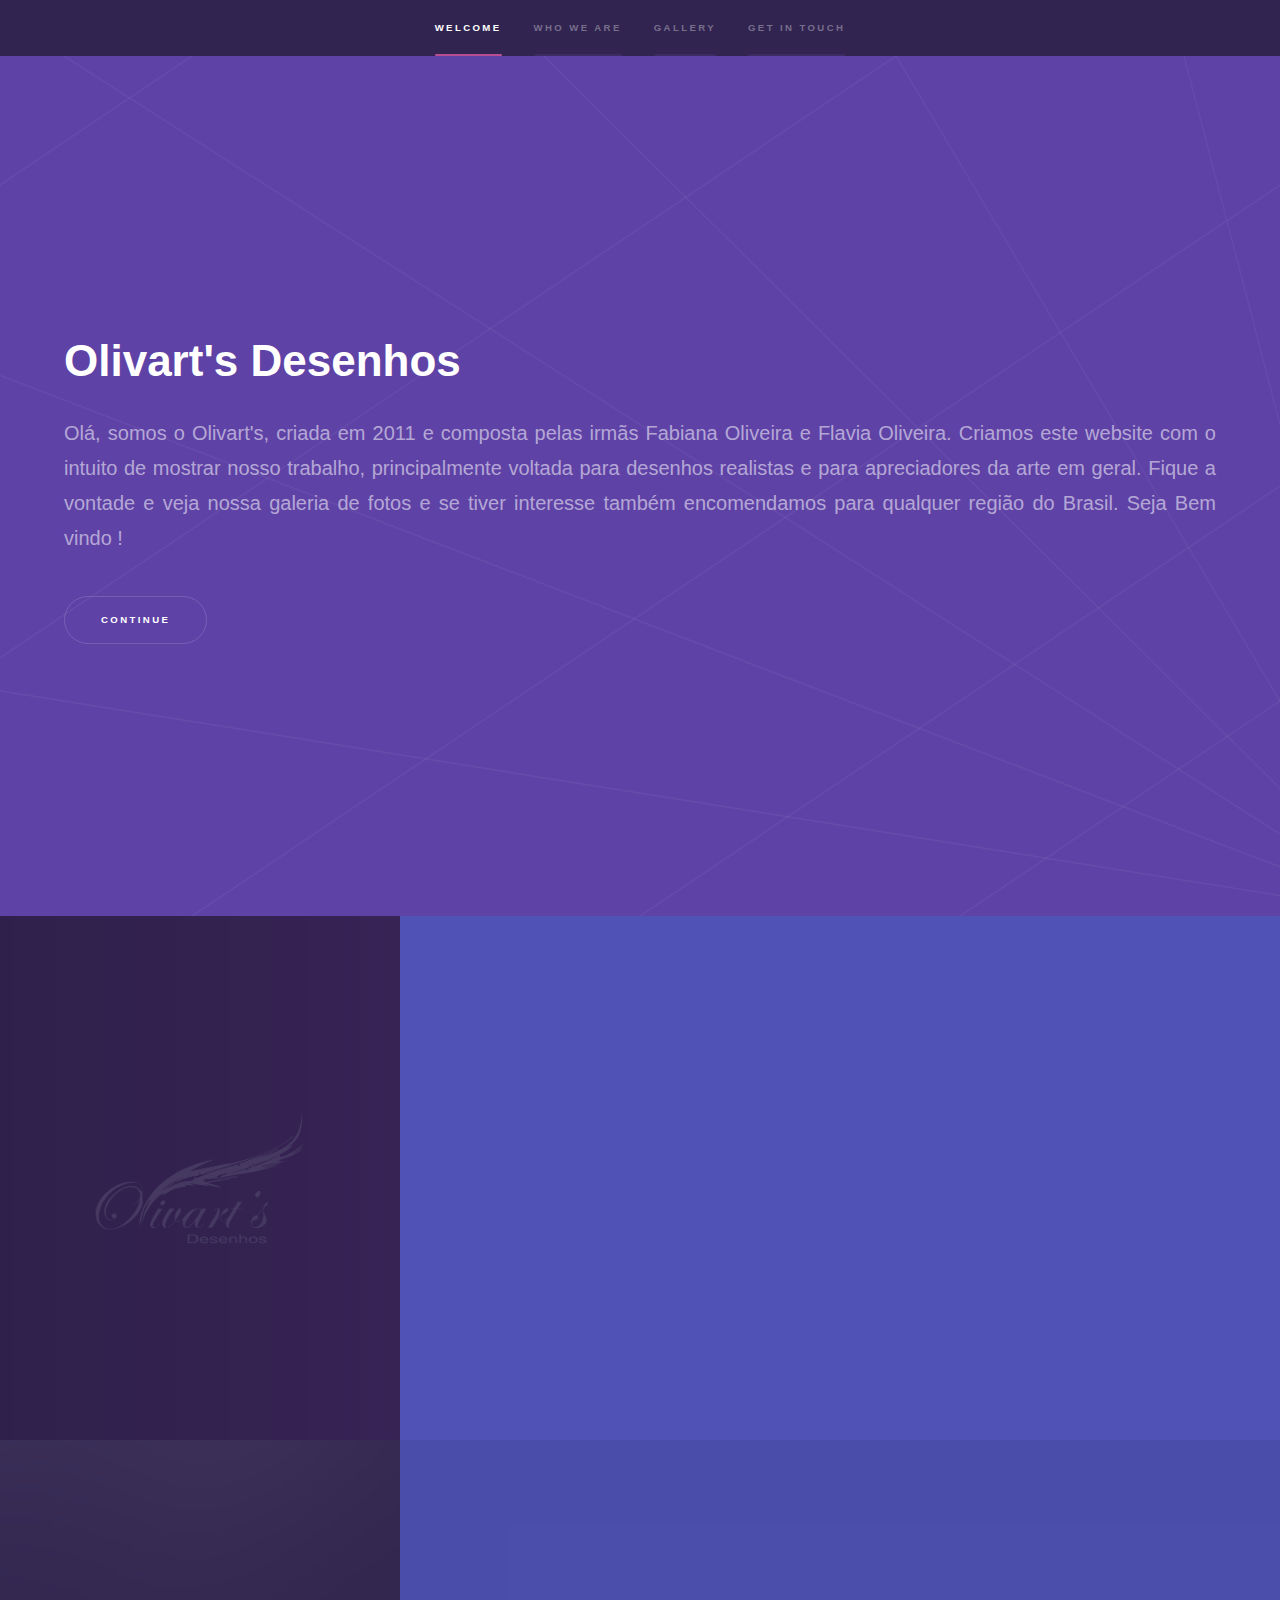
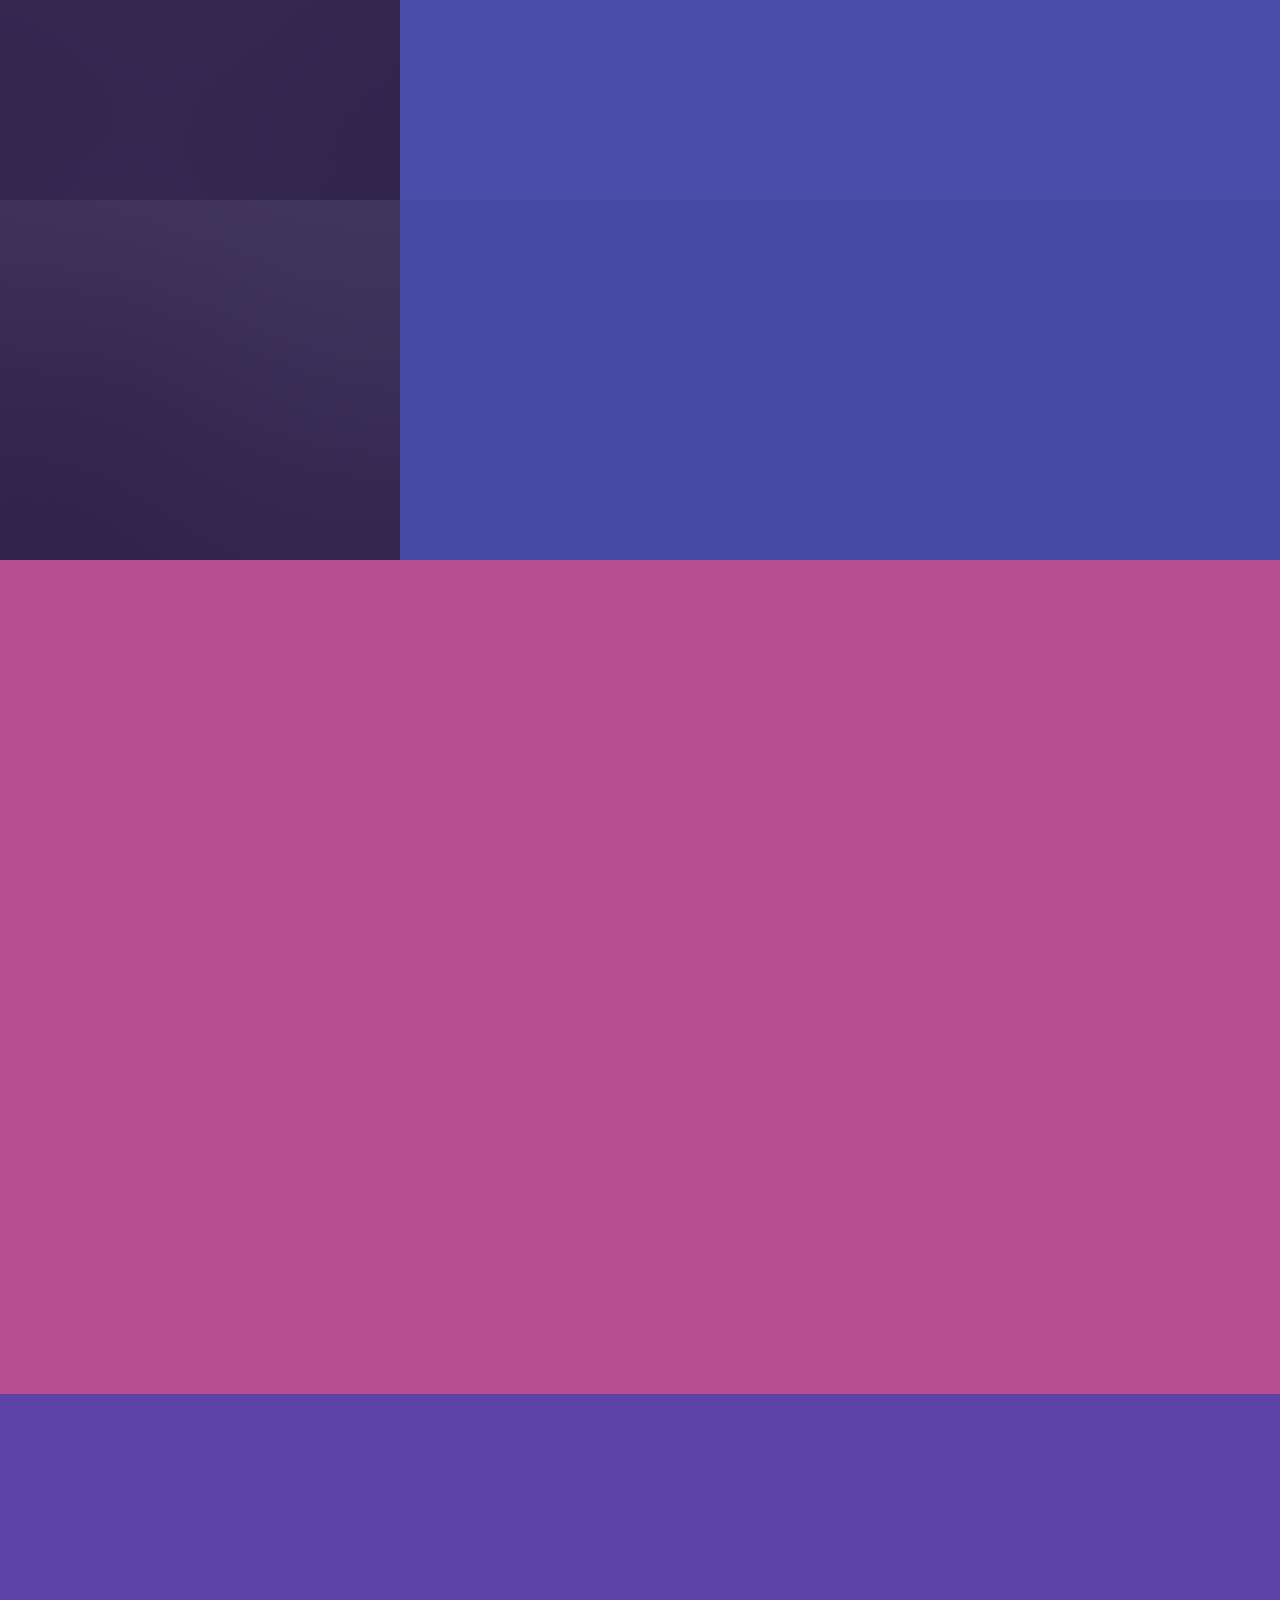
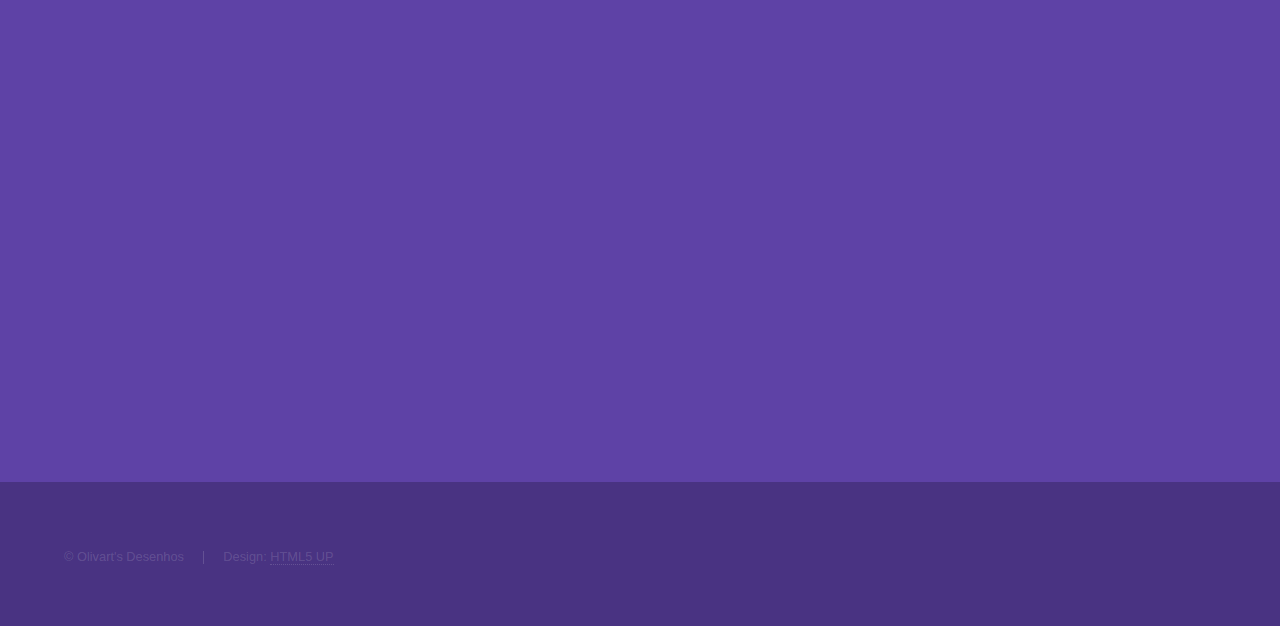
==== commit d439bbdd: "update pages" ====
--- a/index.html
+++ b/index.html
@@ -52,7 +52,7 @@
 		<!-- One -->
 		<section id="one" class="wrapper style2 spotlights">
 			<section>
-				<a href="https://www.behance.net/gallery/55610933/Identidade-Visual-Olivarts-Desenhos" target="_blank" class="image"><img src="images/identidade-olivartss1.png" alt="" data-position="center center" /></a>
+				<a href="#" class="image"><img src="images/identidade-olivartss1.png" alt="" data-position="center center" /></a>
 				<div class="content">
 					<div class="inner">
 						<h2>Como surgiu o Olivart's</h2>
@@ -94,15 +94,15 @@
 					<section id="two" class="wrapper style3 fade-up">
 						<div class="inner">
 							<h2>Gallery</h2>
-							<p>Aqui estão reunidos nossos desenhos. Clique em More para ver a lista completa. :D</p>
+							<p>Aqui estão reunidos nossos desenhos. Clique em More para ver a Galeria Completa! :D</p>
 							<div class="box alt">
 								<div class="row uniform">
-									<div class="4u"><span class="image fit"><img src="images/04.jpg" alt="Por: Fabiana Oliveira" title="Por: Fabiana Oliveira" /></span></div>
-									<div class="4u"><span class="image fit"><img src="images/05.jpg" alt="Por: Fabiana Oliveira" title="Por: Fabiana Oliveira" /></span></div>
-									<div class="4u$"><span class="image fit"><img src="images/06.jpg" alt="Por: Fabiana Oliveira" title="Por: Fabiana Oliveira" /></span></div>
-									<div class="4u"><span class="image fit"><img src="images/07.jpg" alt="Por: Fabiana Oliveira" title="Por: Fabiana Oliveira" /></span></div>
-									<div class="4u"><span class="image fit"><img src="images/08.jpg" alt="Por: Fabiana Oliveira" title="Por: Fabiana Oliveira" /></span></div>
-									<div class="4u$"><span class="image fit"><img src="images/010.jpg" alt="Por: Fabiana Oliveira" title="Por: Fabiana Oliveira" /></span></div>
+									<div class="4u"><span class="image fit"><img src="images/03-edit.png" alt="Por: Fabiana Oliveira" title="Por: Fabiana Oliveira" /></span></div>
+									<div class="4u"><span class="image fit"><img src="images/05-edit.png" alt="Por: Fabiana Oliveira" title="Por: Fabiana Oliveira" /></span></div>
+									<div class="4u$"><span class="image fit"><img src="images/08-edit.png" alt="Por: Fabiana Oliveira" title="Por: Fabiana Oliveira" /></span></div>
+									<div class="4u"><span class="image fit"><img src="images/019-edit.png" alt="Por: Flavia Oliveira" title="Por: Flavia Oliveira" /></span></div>
+									<div class="4u"><span class="image fit"><img src="images/021-edit.png" alt="Por: Flavia Oliveira" title="Por: Flavia Oliveira" /></span></div>
+									<div class="4u$"><span class="image fit"><img src="images/026-edit.png" alt="Por: Flavia Oliveira" title="Por: Flavia Oliveira" /></span></div>
 								</div>
 							</div>
 							<!--<div class="features">
@@ -153,18 +153,18 @@
 									<form method="post" action="#">
 										<div class="field half first">
 											<label for="name">Name</label>
-											<input type="text" name="name" id="name" />
+											<input type="text" name="name" id="name"  placeholder="Nome completo"/>
 										</div>
 										<div class="field half">
 											<label for="email">Email</label>
-											<input type="text" name="email" id="email" />
+											<input type="text" name="email" id="email" placeholder="email@exemplo.com" />
 										</div>
 										<div class="field">
 											<label for="message">Message</label>
-											<textarea name="message" id="message" rows="5"></textarea>
+											<textarea name="message" id="message" rows="5" placeholder="Escreva aqui ..."></textarea>
 										</div>
 										<ul class="actions">
-											<li><a href="" class="button submit">Send Message</a></li>
+											<li><a href="olivartsdesenhos@yahoo.com.br" class="button submit">Send Message</a></li>
 										</ul>
 									</form>
 									
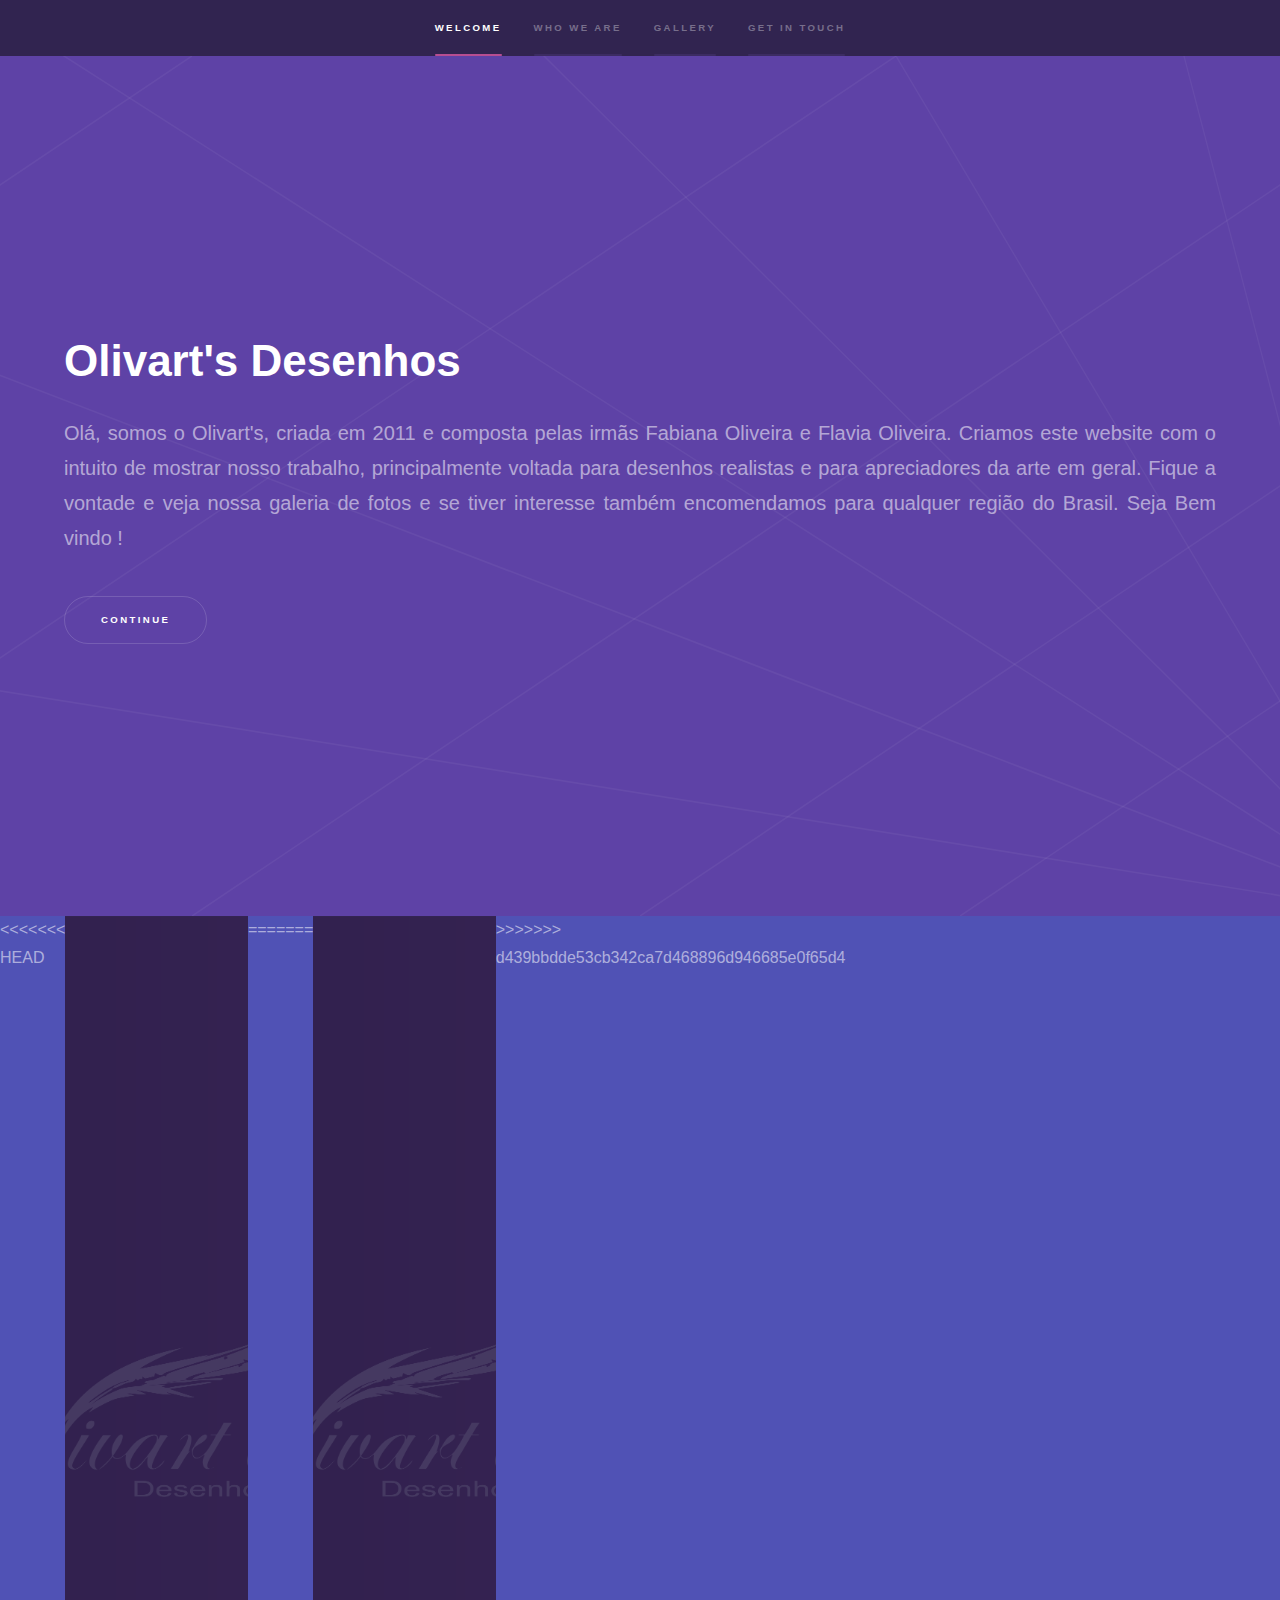
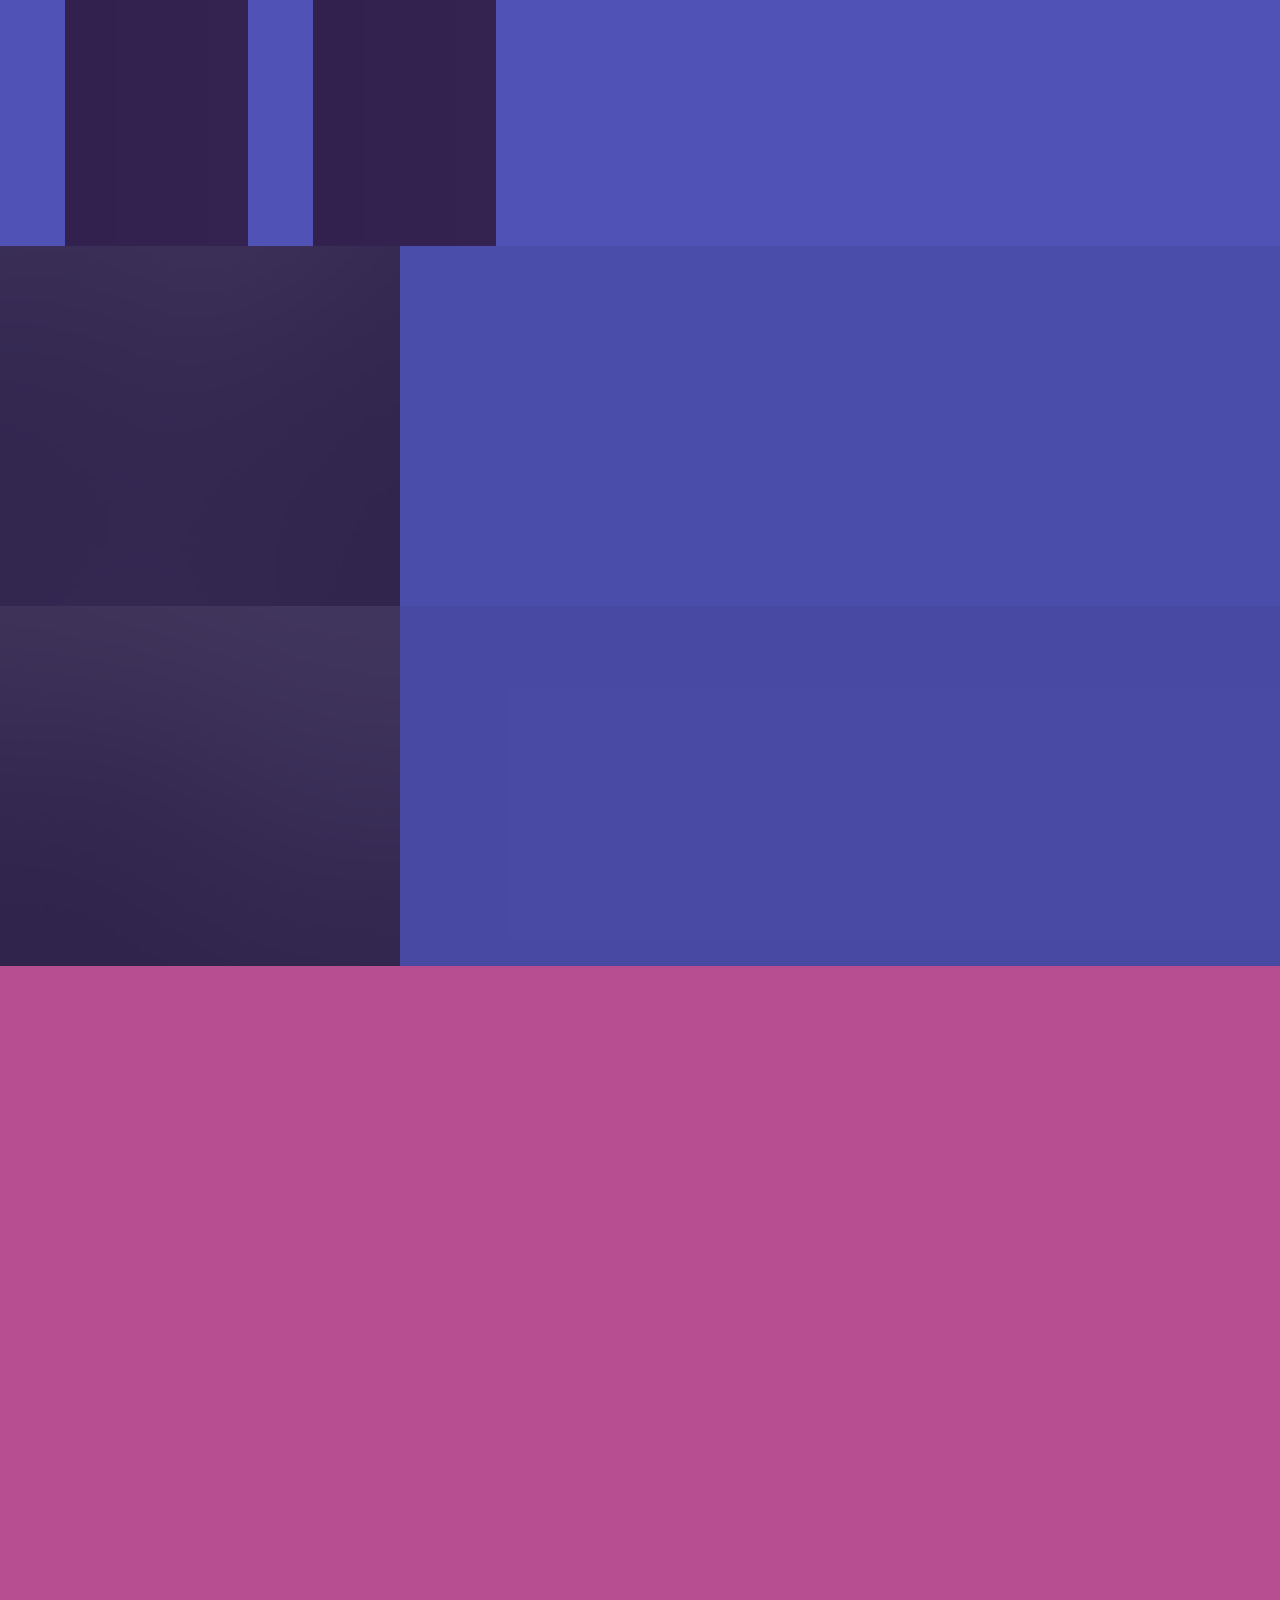
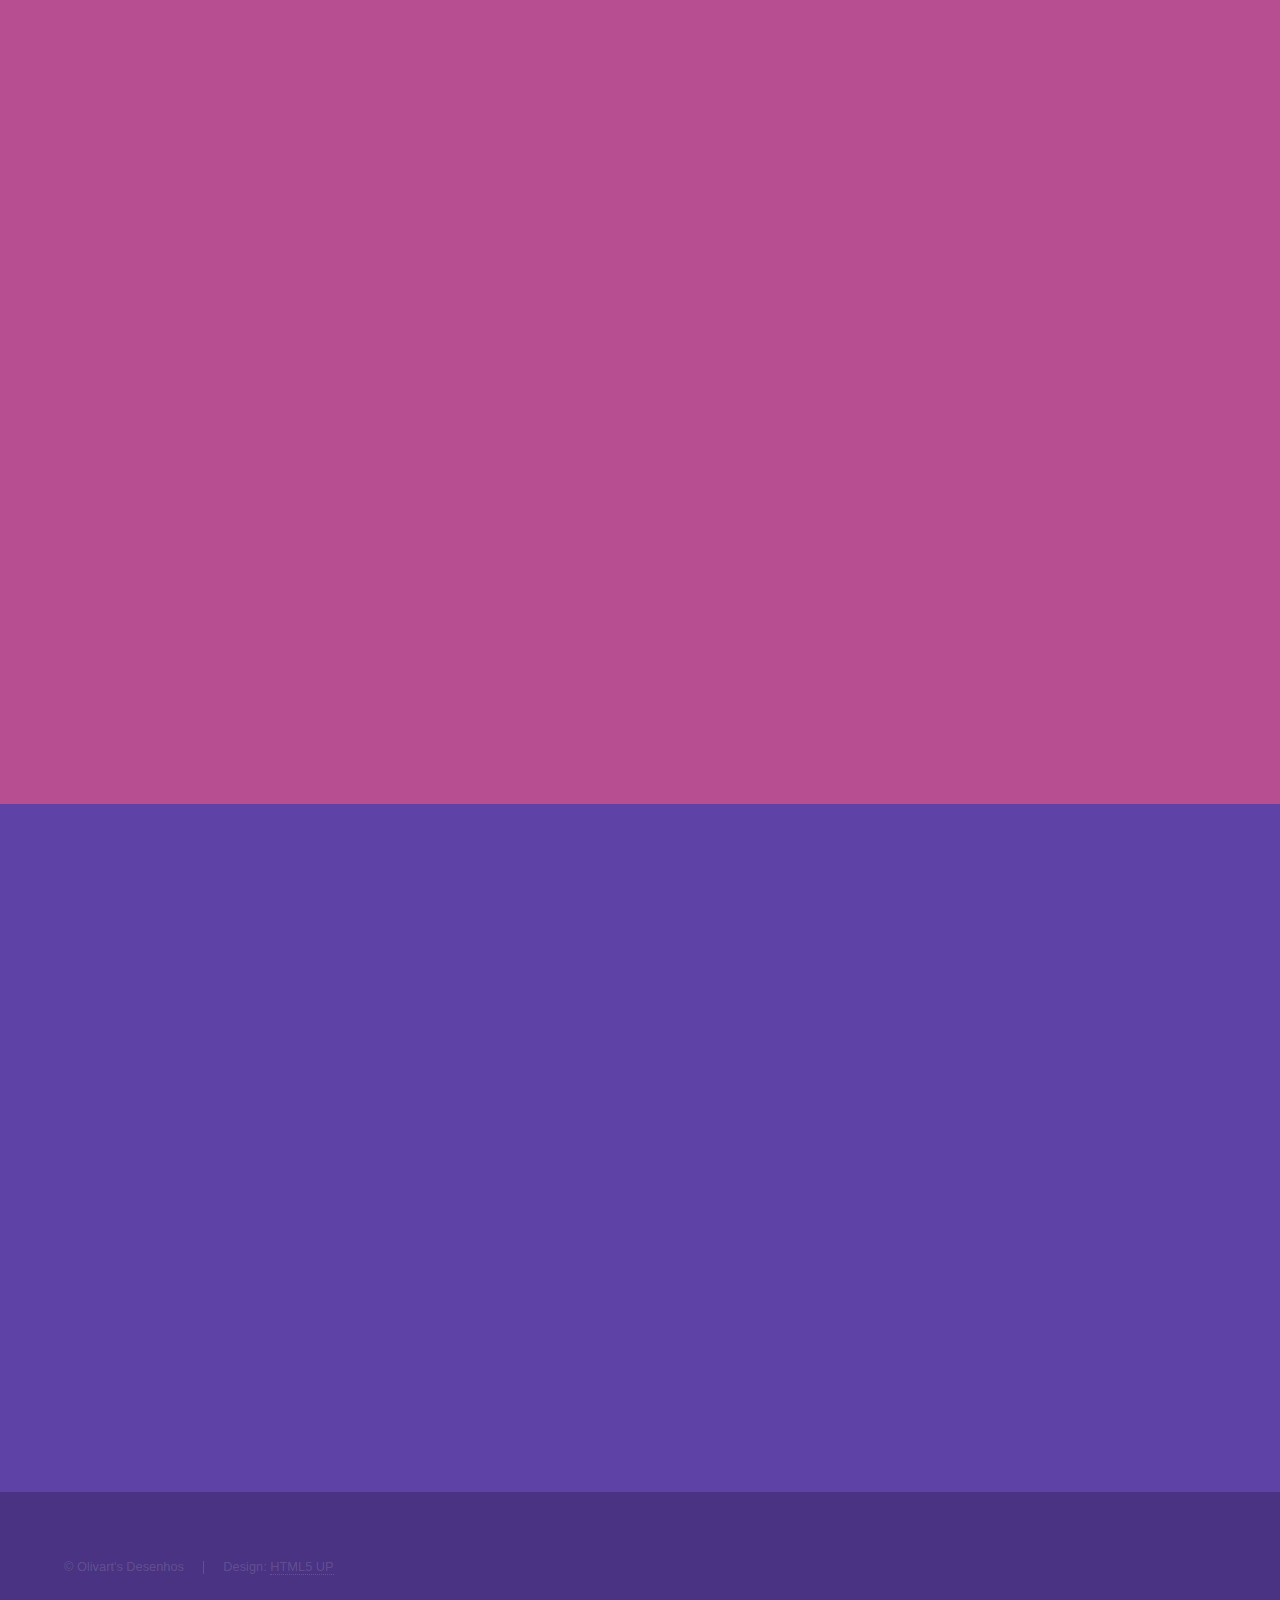
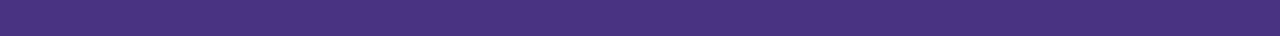
==== commit 54f84f1f: "update files" ====
--- a/index.html
+++ b/index.html
@@ -52,7 +52,11 @@
 		<!-- One -->
 		<section id="one" class="wrapper style2 spotlights">
 			<section>
+<<<<<<< HEAD
+				<a href="https://www.behance.net/gallery/55610933/Identidade-Visual-Olivarts-Desenhos" target="_blank" class="image"><img src="images/identidade-olivartss1.png" alt="" data-position="center center" /></a>
+=======
 				<a href="#" class="image"><img src="images/identidade-olivartss1.png" alt="" data-position="center center" /></a>
+>>>>>>> d439bbdde53cb342ca7d468896d946685e0f65d4
 				<div class="content">
 					<div class="inner">
 						<h2>Como surgiu o Olivart's</h2>
@@ -97,12 +101,21 @@
 							<p>Aqui estão reunidos nossos desenhos. Clique em More para ver a Galeria Completa! :D</p>
 							<div class="box alt">
 								<div class="row uniform">
+<<<<<<< HEAD
+									<div class="4u"><span class="image fit"><img src="images/04.jpg" alt="Por: Fabiana Oliveira" title="Por: Fabiana Oliveira" /></span></div>
+									<div class="4u"><span class="image fit"><img src="images/05.jpg" alt="Por: Fabiana Oliveira" title="Por: Fabiana Oliveira" /></span></div>
+									<div class="4u$"><span class="image fit"><img src="images/06.jpg" alt="Por: Fabiana Oliveira" title="Por: Fabiana Oliveira" /></span></div>
+									<div class="4u"><span class="image fit"><img src="images/07.jpg" alt="Por: Fabiana Oliveira" title="Por: Fabiana Oliveira" /></span></div>
+									<div class="4u"><span class="image fit"><img src="images/08.jpg" alt="Por: Fabiana Oliveira" title="Por: Fabiana Oliveira" /></span></div>
+									<div class="4u$"><span class="image fit"><img src="images/010.jpg" alt="Por: Fabiana Oliveira" title="Por: Fabiana Oliveira" /></span></div>
+=======
 									<div class="4u"><span class="image fit"><img src="images/03-edit.png" alt="Por: Fabiana Oliveira" title="Por: Fabiana Oliveira" /></span></div>
 									<div class="4u"><span class="image fit"><img src="images/05-edit.png" alt="Por: Fabiana Oliveira" title="Por: Fabiana Oliveira" /></span></div>
 									<div class="4u$"><span class="image fit"><img src="images/08-edit.png" alt="Por: Fabiana Oliveira" title="Por: Fabiana Oliveira" /></span></div>
 									<div class="4u"><span class="image fit"><img src="images/019-edit.png" alt="Por: Flavia Oliveira" title="Por: Flavia Oliveira" /></span></div>
 									<div class="4u"><span class="image fit"><img src="images/021-edit.png" alt="Por: Flavia Oliveira" title="Por: Flavia Oliveira" /></span></div>
 									<div class="4u$"><span class="image fit"><img src="images/026-edit.png" alt="Por: Flavia Oliveira" title="Por: Flavia Oliveira" /></span></div>
+>>>>>>> d439bbdde53cb342ca7d468896d946685e0f65d4
 								</div>
 							</div>
 							<!--<div class="features">
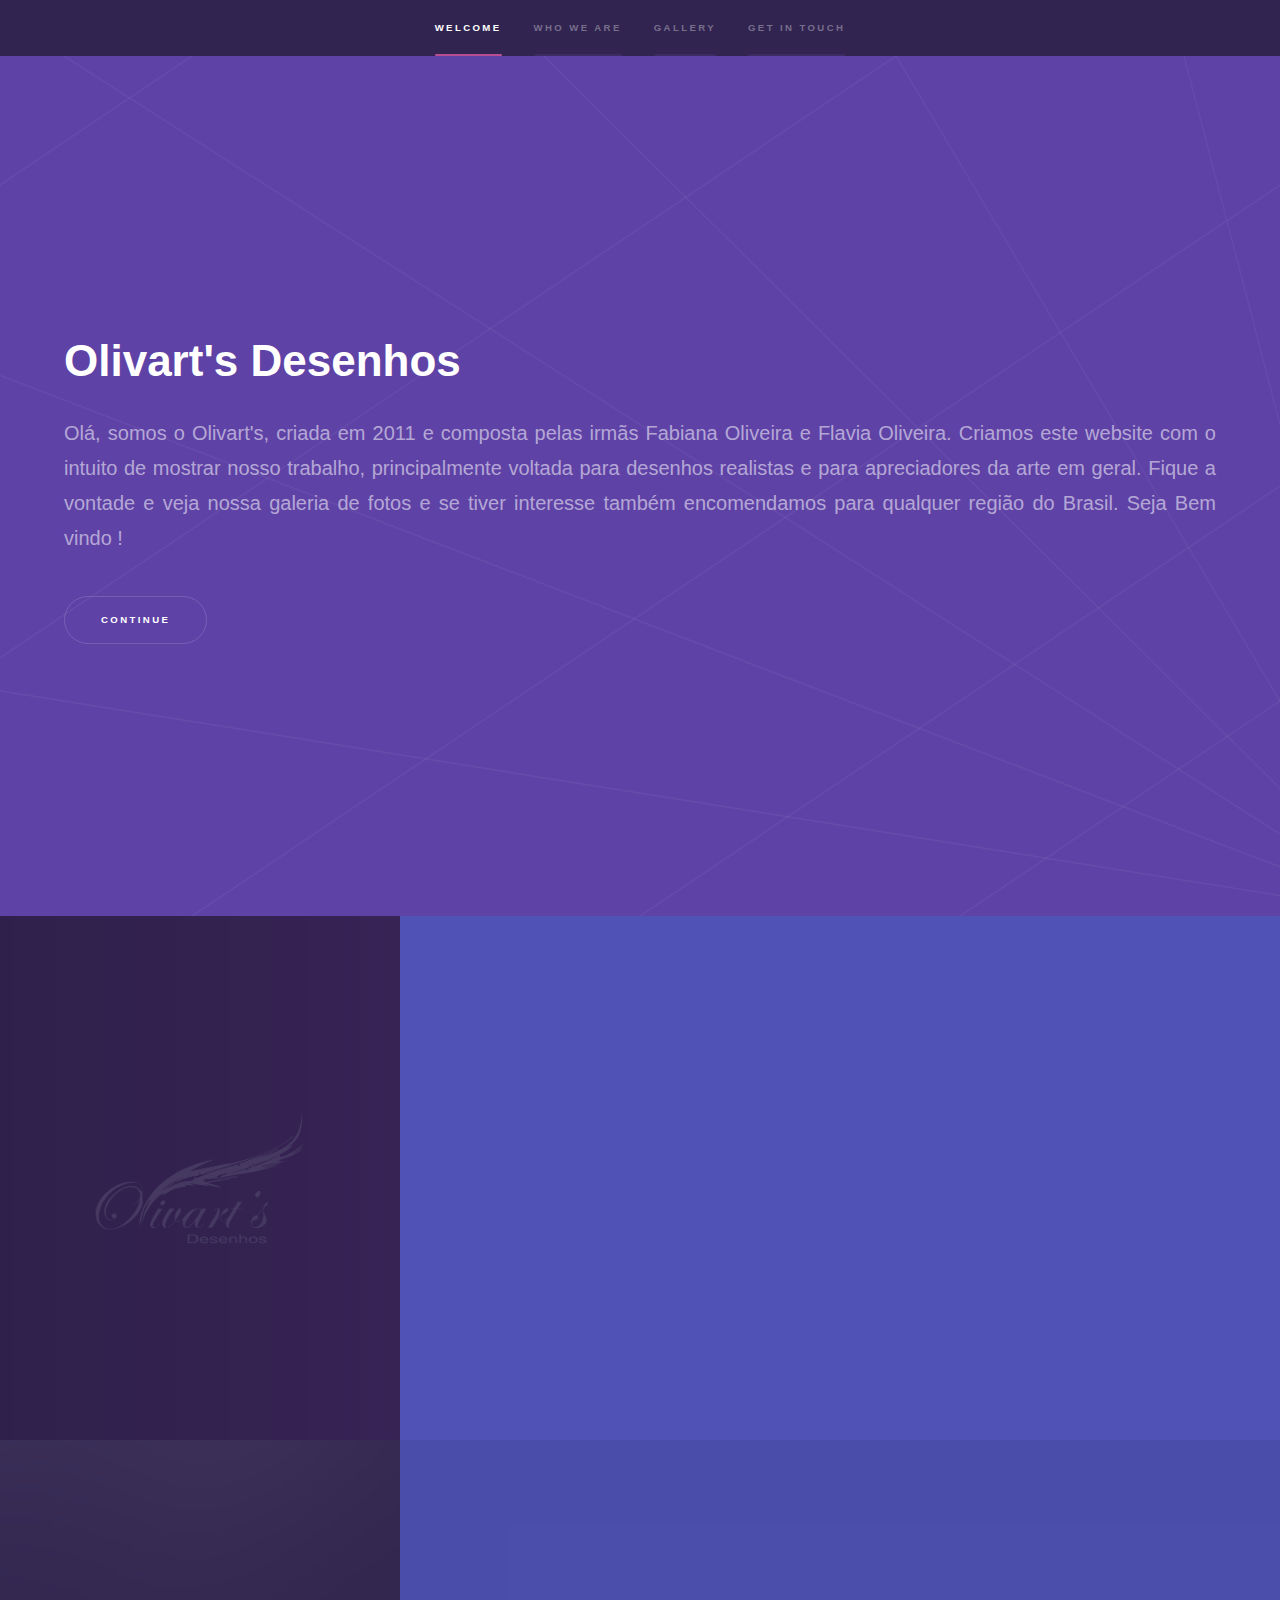
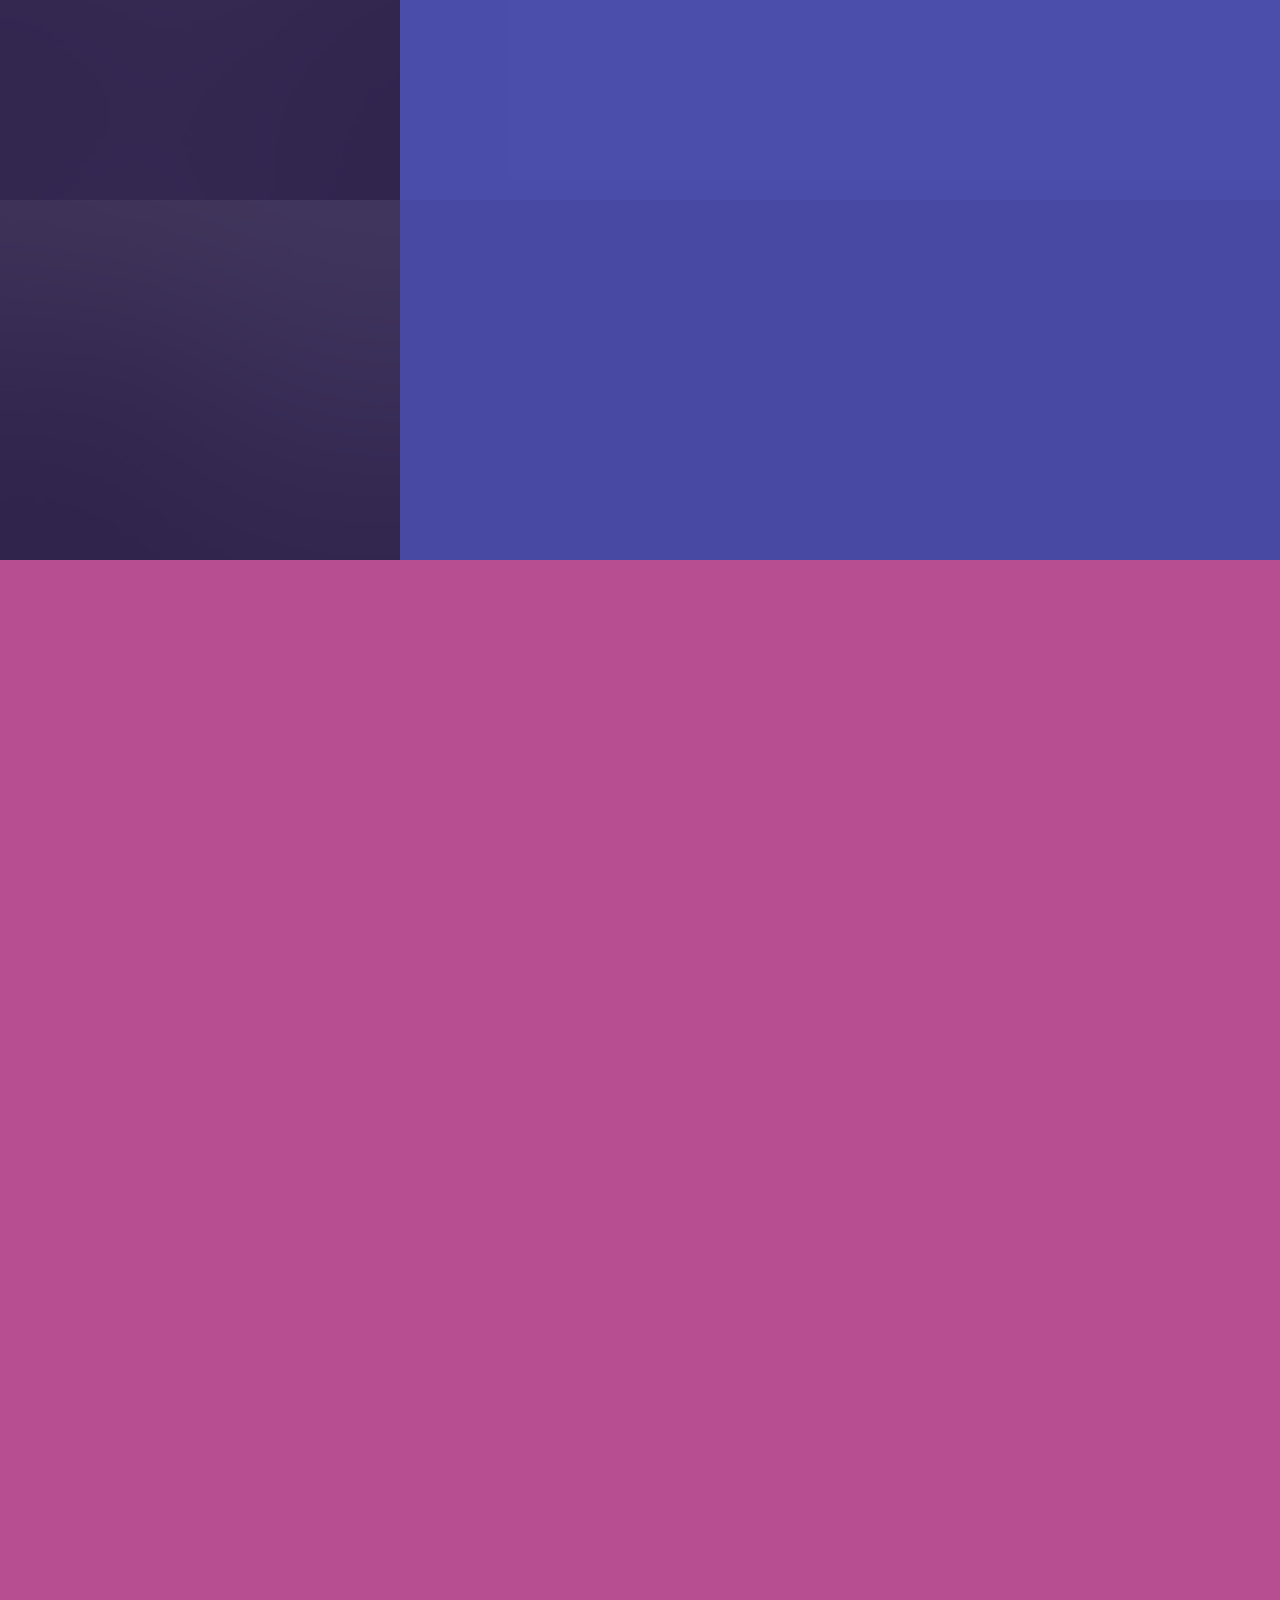
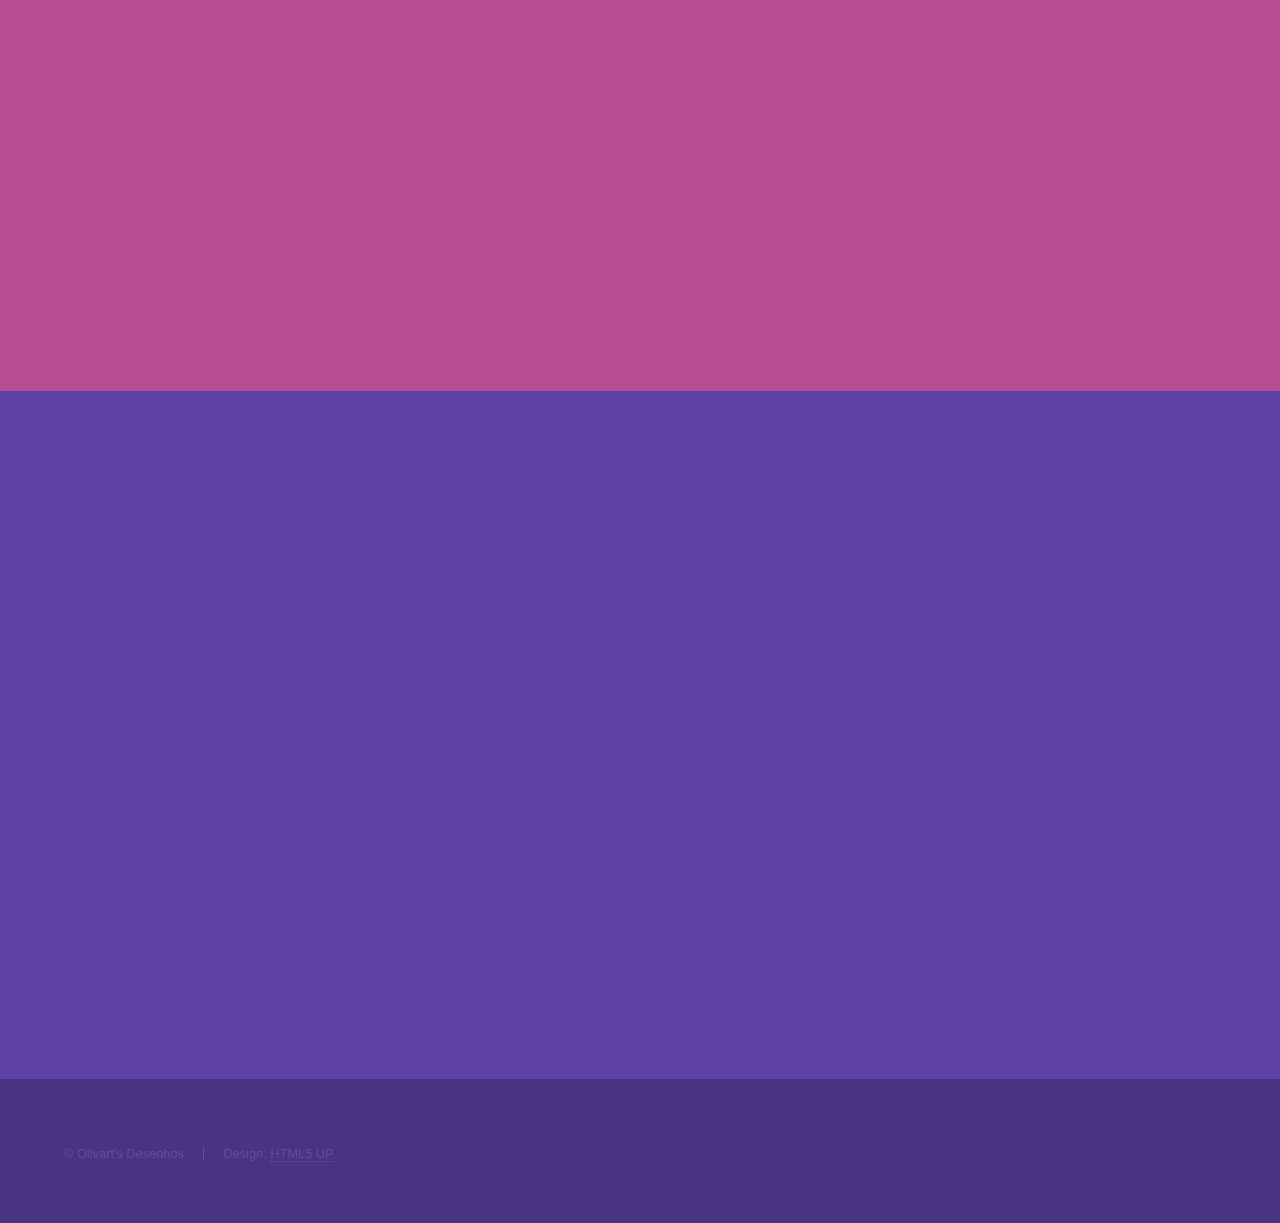
==== commit bfdc6afd: "update index" ====
--- a/index.html
+++ b/index.html
@@ -52,11 +52,7 @@
 		<!-- One -->
 		<section id="one" class="wrapper style2 spotlights">
 			<section>
-<<<<<<< HEAD
 				<a href="https://www.behance.net/gallery/55610933/Identidade-Visual-Olivarts-Desenhos" target="_blank" class="image"><img src="images/identidade-olivartss1.png" alt="" data-position="center center" /></a>
-=======
-				<a href="#" class="image"><img src="images/identidade-olivartss1.png" alt="" data-position="center center" /></a>
->>>>>>> d439bbdde53cb342ca7d468896d946685e0f65d4
 				<div class="content">
 					<div class="inner">
 						<h2>Como surgiu o Olivart's</h2>
@@ -101,21 +97,18 @@
 							<p>Aqui estão reunidos nossos desenhos. Clique em More para ver a Galeria Completa! :D</p>
 							<div class="box alt">
 								<div class="row uniform">
-<<<<<<< HEAD
 									<div class="4u"><span class="image fit"><img src="images/04.jpg" alt="Por: Fabiana Oliveira" title="Por: Fabiana Oliveira" /></span></div>
 									<div class="4u"><span class="image fit"><img src="images/05.jpg" alt="Por: Fabiana Oliveira" title="Por: Fabiana Oliveira" /></span></div>
 									<div class="4u$"><span class="image fit"><img src="images/06.jpg" alt="Por: Fabiana Oliveira" title="Por: Fabiana Oliveira" /></span></div>
 									<div class="4u"><span class="image fit"><img src="images/07.jpg" alt="Por: Fabiana Oliveira" title="Por: Fabiana Oliveira" /></span></div>
 									<div class="4u"><span class="image fit"><img src="images/08.jpg" alt="Por: Fabiana Oliveira" title="Por: Fabiana Oliveira" /></span></div>
 									<div class="4u$"><span class="image fit"><img src="images/010.jpg" alt="Por: Fabiana Oliveira" title="Por: Fabiana Oliveira" /></span></div>
-=======
 									<div class="4u"><span class="image fit"><img src="images/03-edit.png" alt="Por: Fabiana Oliveira" title="Por: Fabiana Oliveira" /></span></div>
 									<div class="4u"><span class="image fit"><img src="images/05-edit.png" alt="Por: Fabiana Oliveira" title="Por: Fabiana Oliveira" /></span></div>
 									<div class="4u$"><span class="image fit"><img src="images/08-edit.png" alt="Por: Fabiana Oliveira" title="Por: Fabiana Oliveira" /></span></div>
 									<div class="4u"><span class="image fit"><img src="images/019-edit.png" alt="Por: Flavia Oliveira" title="Por: Flavia Oliveira" /></span></div>
 									<div class="4u"><span class="image fit"><img src="images/021-edit.png" alt="Por: Flavia Oliveira" title="Por: Flavia Oliveira" /></span></div>
 									<div class="4u$"><span class="image fit"><img src="images/026-edit.png" alt="Por: Flavia Oliveira" title="Por: Flavia Oliveira" /></span></div>
->>>>>>> d439bbdde53cb342ca7d468896d946685e0f65d4
 								</div>
 							</div>
 							<!--<div class="features">
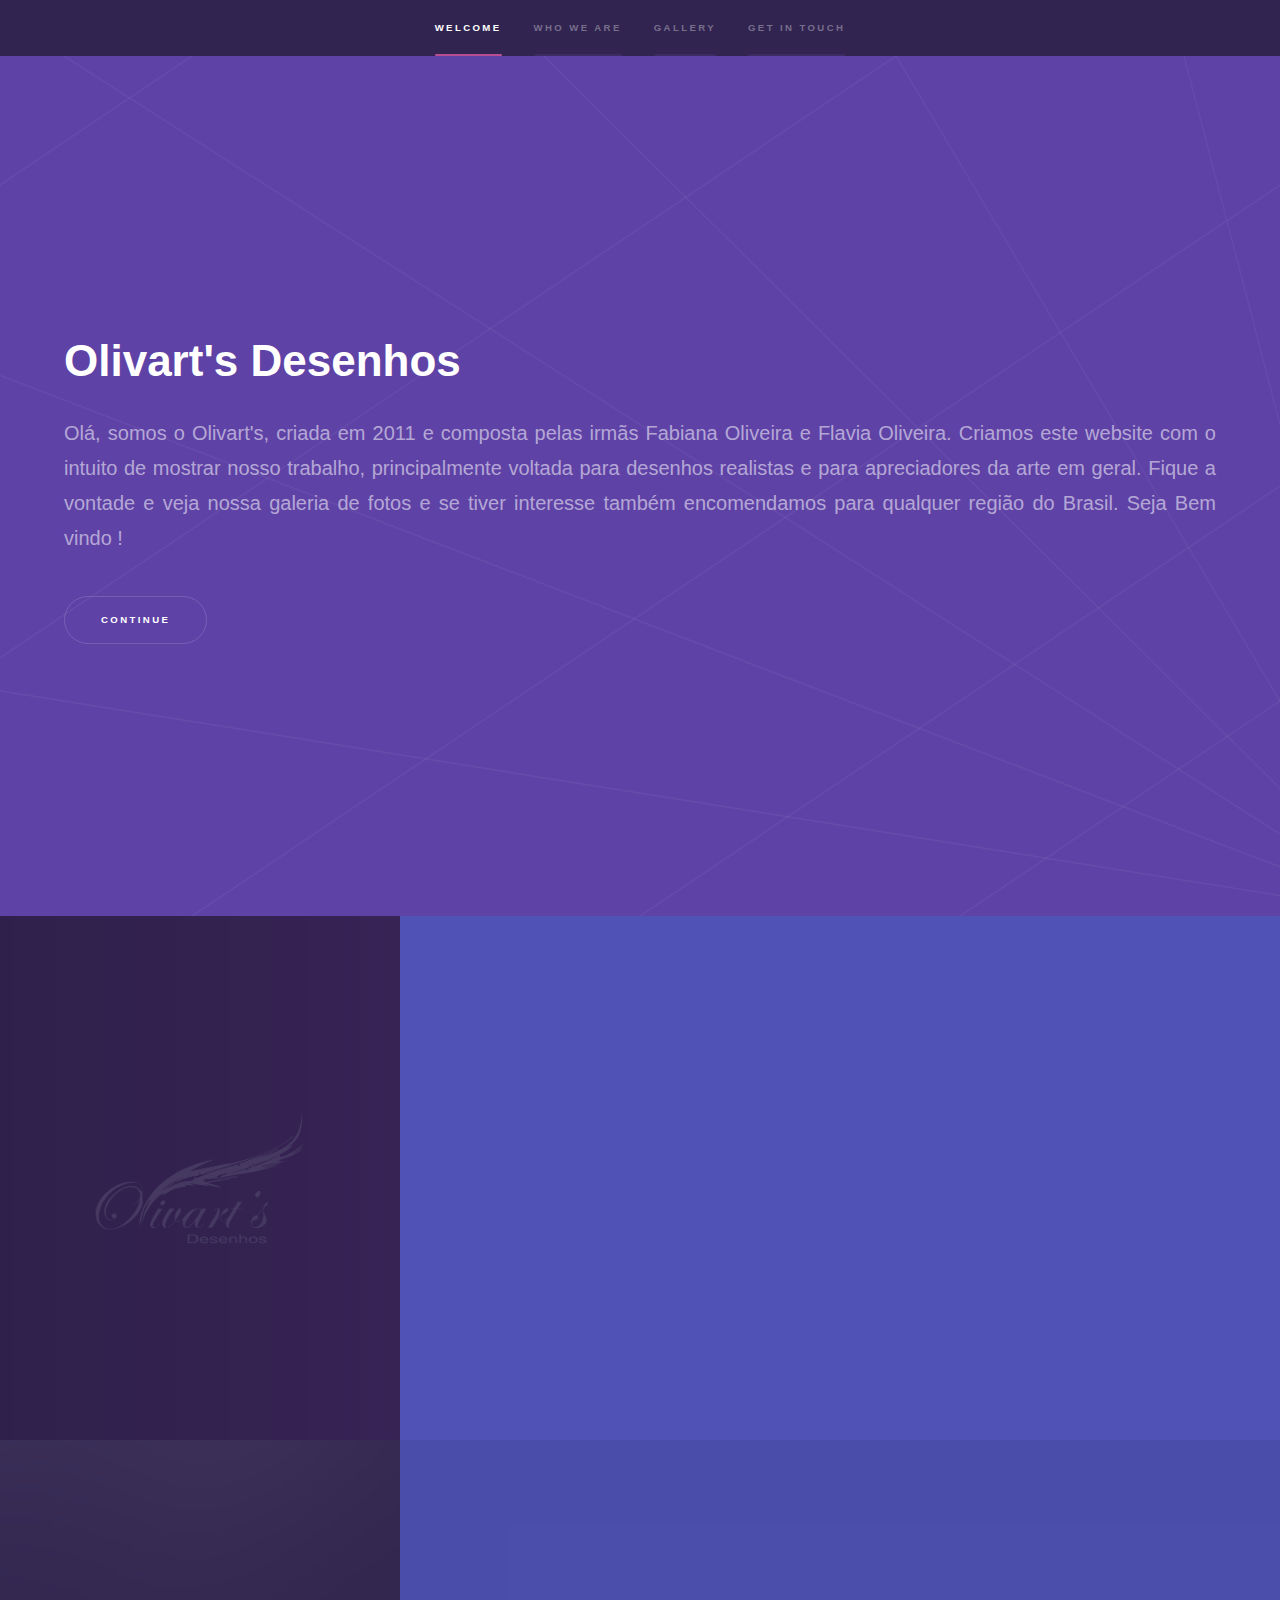
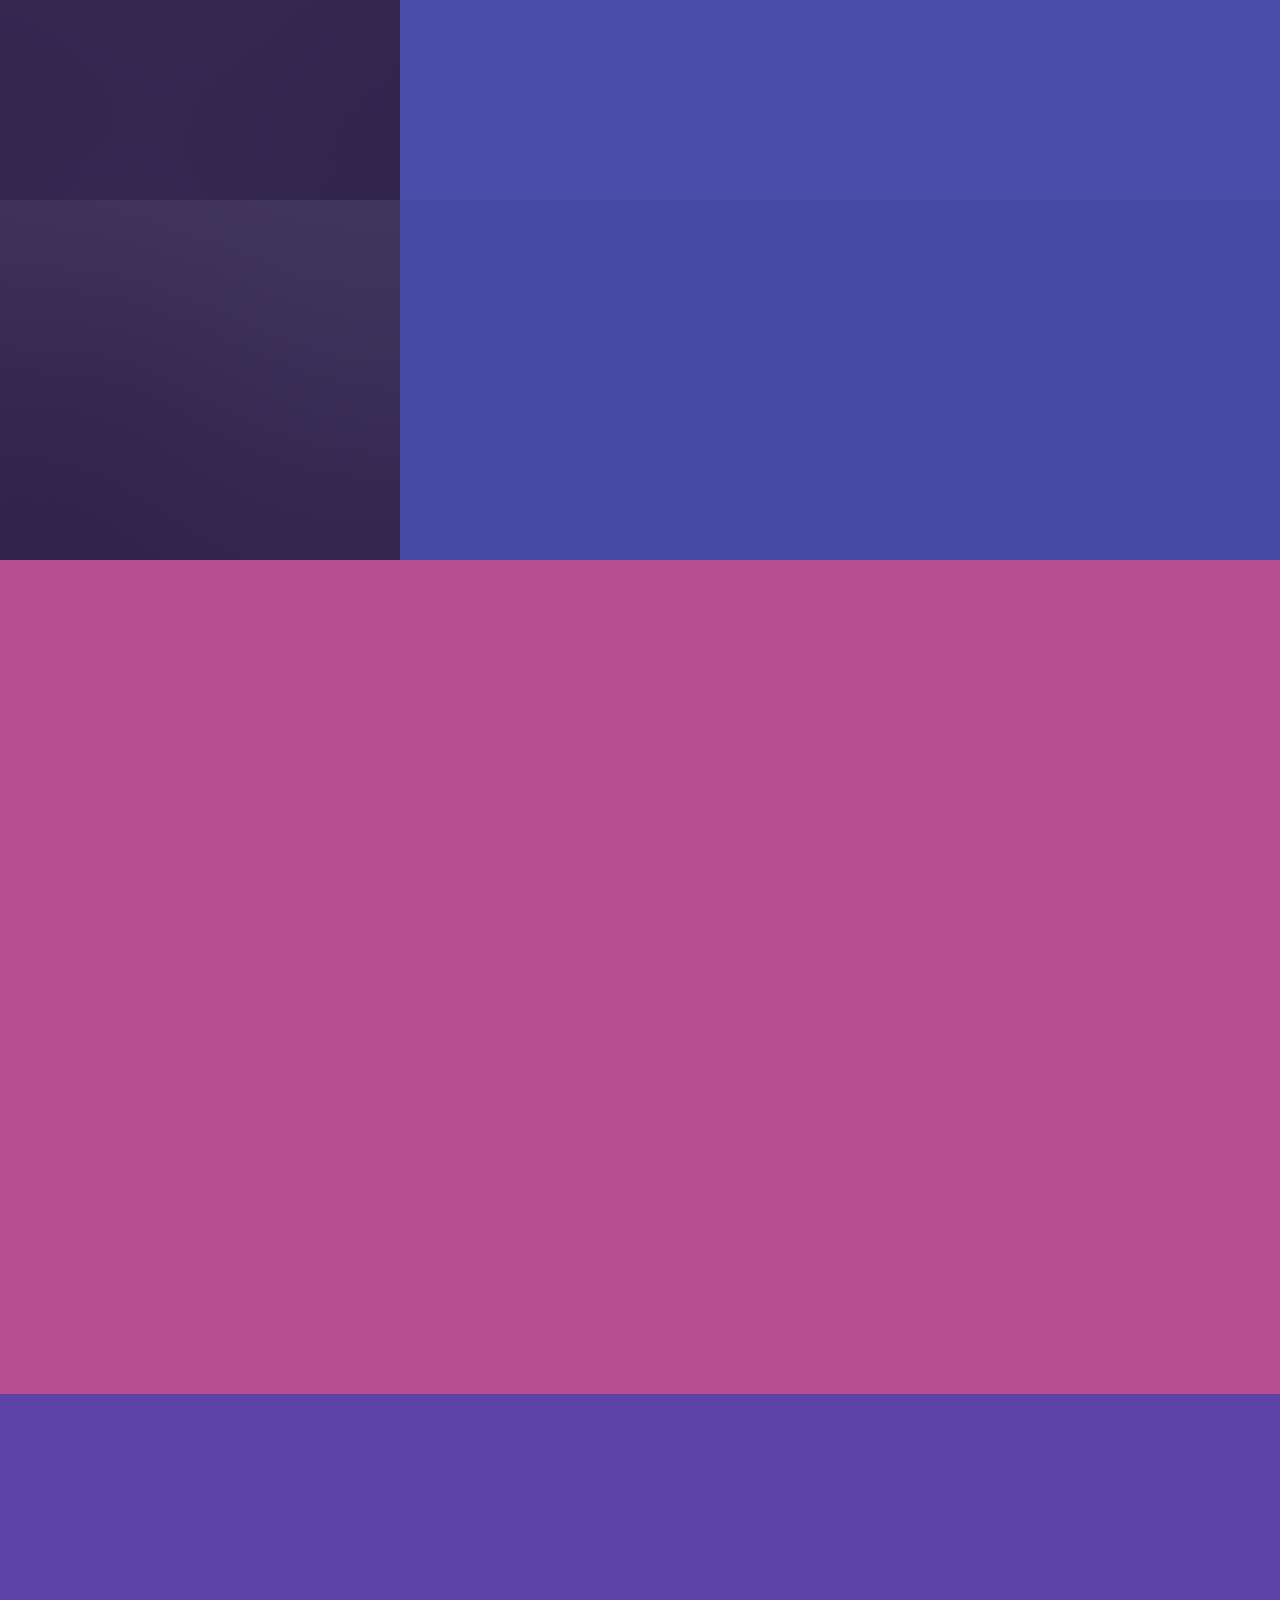
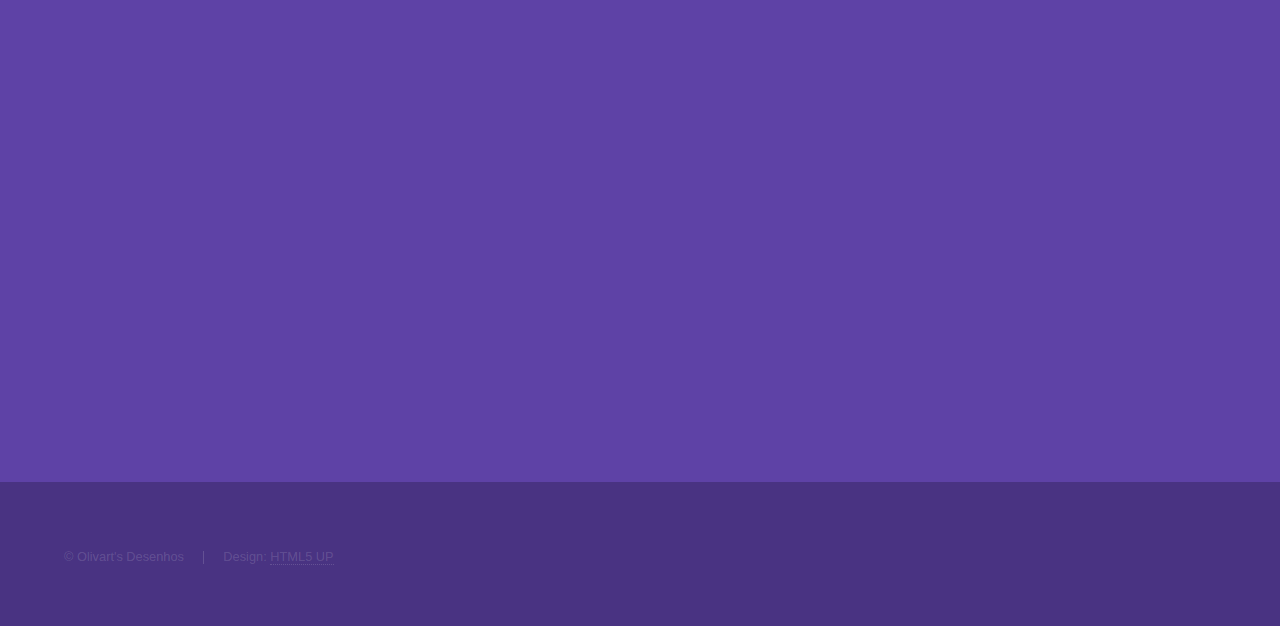
==== commit 5091f8cd: "up index" ====
--- a/index.html
+++ b/index.html
@@ -97,15 +97,10 @@
 							<p>Aqui estão reunidos nossos desenhos. Clique em More para ver a Galeria Completa! :D</p>
 							<div class="box alt">
 								<div class="row uniform">
-									<div class="4u"><span class="image fit"><img src="images/04.jpg" alt="Por: Fabiana Oliveira" title="Por: Fabiana Oliveira" /></span></div>
-									<div class="4u"><span class="image fit"><img src="images/05.jpg" alt="Por: Fabiana Oliveira" title="Por: Fabiana Oliveira" /></span></div>
-									<div class="4u$"><span class="image fit"><img src="images/06.jpg" alt="Por: Fabiana Oliveira" title="Por: Fabiana Oliveira" /></span></div>
-									<div class="4u"><span class="image fit"><img src="images/07.jpg" alt="Por: Fabiana Oliveira" title="Por: Fabiana Oliveira" /></span></div>
-									<div class="4u"><span class="image fit"><img src="images/08.jpg" alt="Por: Fabiana Oliveira" title="Por: Fabiana Oliveira" /></span></div>
-									<div class="4u$"><span class="image fit"><img src="images/010.jpg" alt="Por: Fabiana Oliveira" title="Por: Fabiana Oliveira" /></span></div>
 									<div class="4u"><span class="image fit"><img src="images/03-edit.png" alt="Por: Fabiana Oliveira" title="Por: Fabiana Oliveira" /></span></div>
 									<div class="4u"><span class="image fit"><img src="images/05-edit.png" alt="Por: Fabiana Oliveira" title="Por: Fabiana Oliveira" /></span></div>
-									<div class="4u$"><span class="image fit"><img src="images/08-edit.png" alt="Por: Fabiana Oliveira" title="Por: Fabiana Oliveira" /></span></div>
+									<div class="4u$"><span class="image fit"><img src="images/06-edit.png" alt="Por: Fabiana Oliveira" title="Por: Fabiana Oliveira" /></span></div>
+																		
 									<div class="4u"><span class="image fit"><img src="images/019-edit.png" alt="Por: Flavia Oliveira" title="Por: Flavia Oliveira" /></span></div>
 									<div class="4u"><span class="image fit"><img src="images/021-edit.png" alt="Por: Flavia Oliveira" title="Por: Flavia Oliveira" /></span></div>
 									<div class="4u$"><span class="image fit"><img src="images/026-edit.png" alt="Por: Flavia Oliveira" title="Por: Flavia Oliveira" /></span></div>
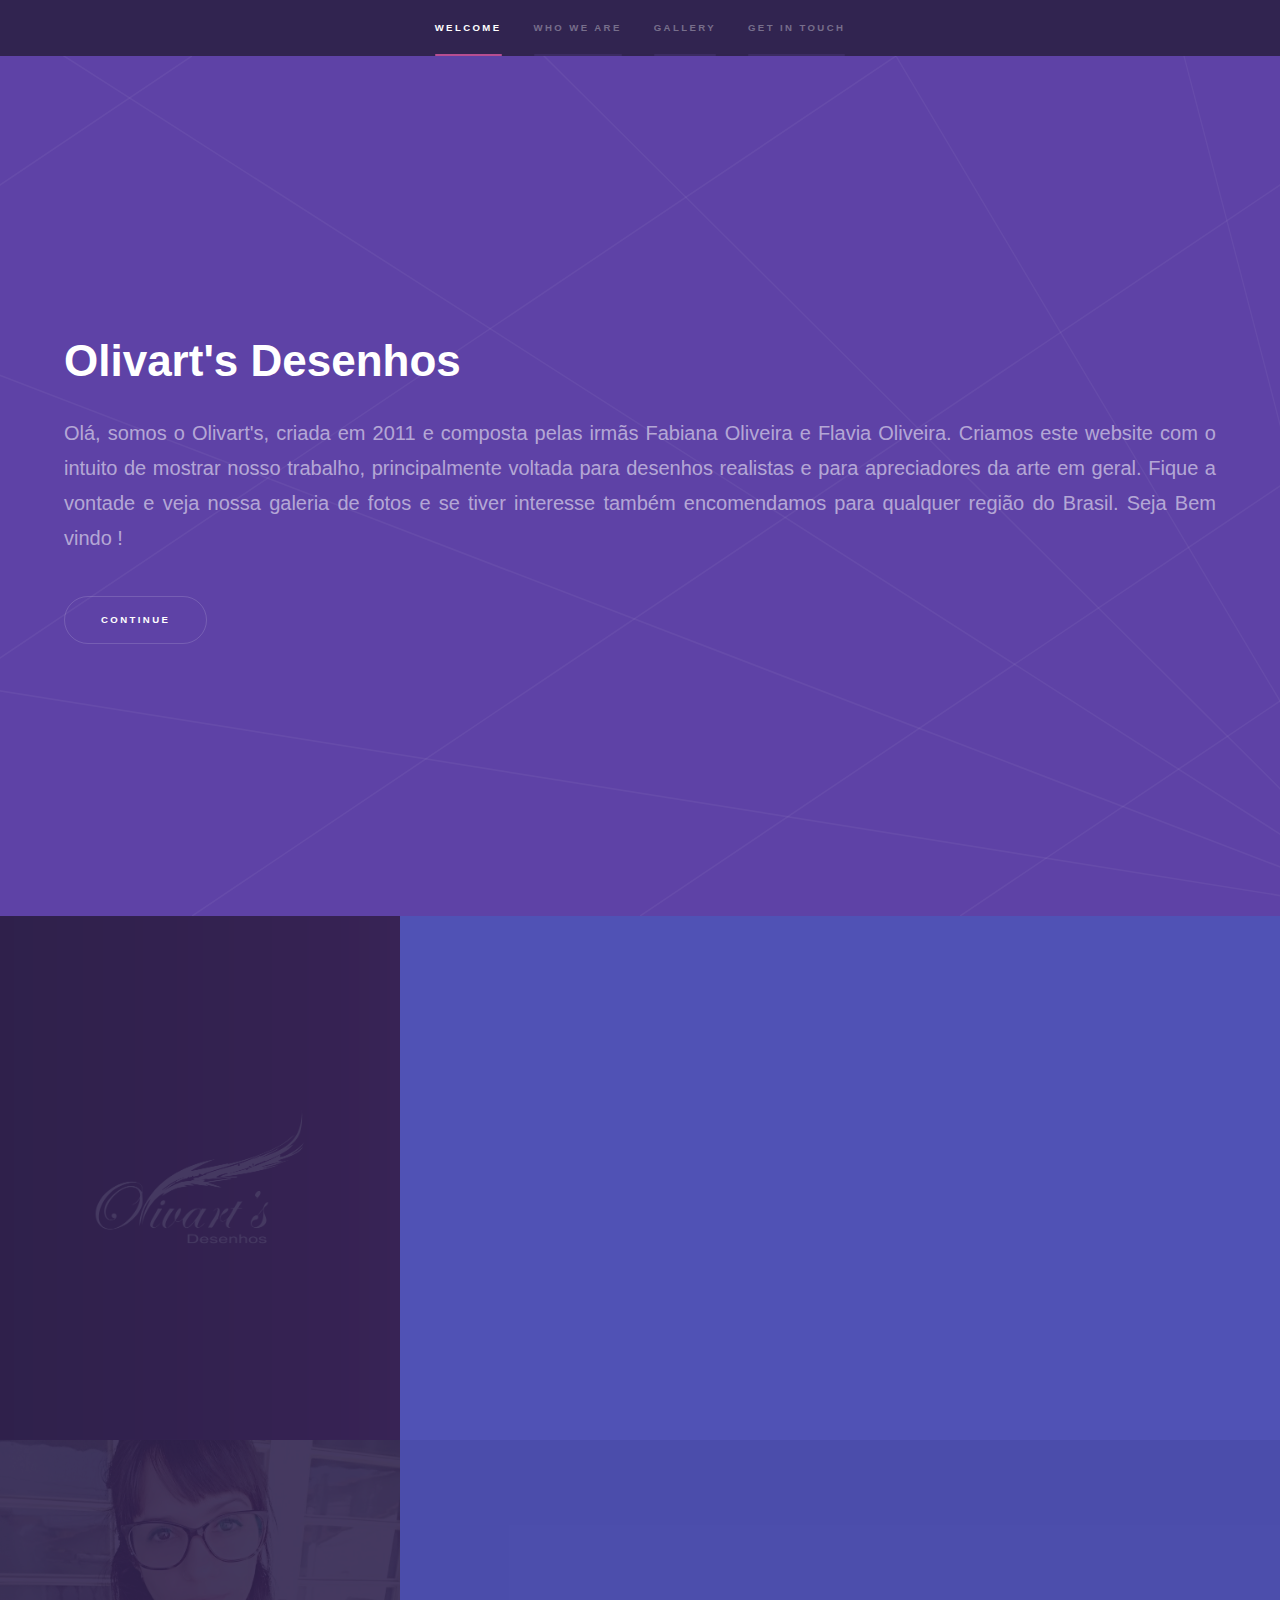
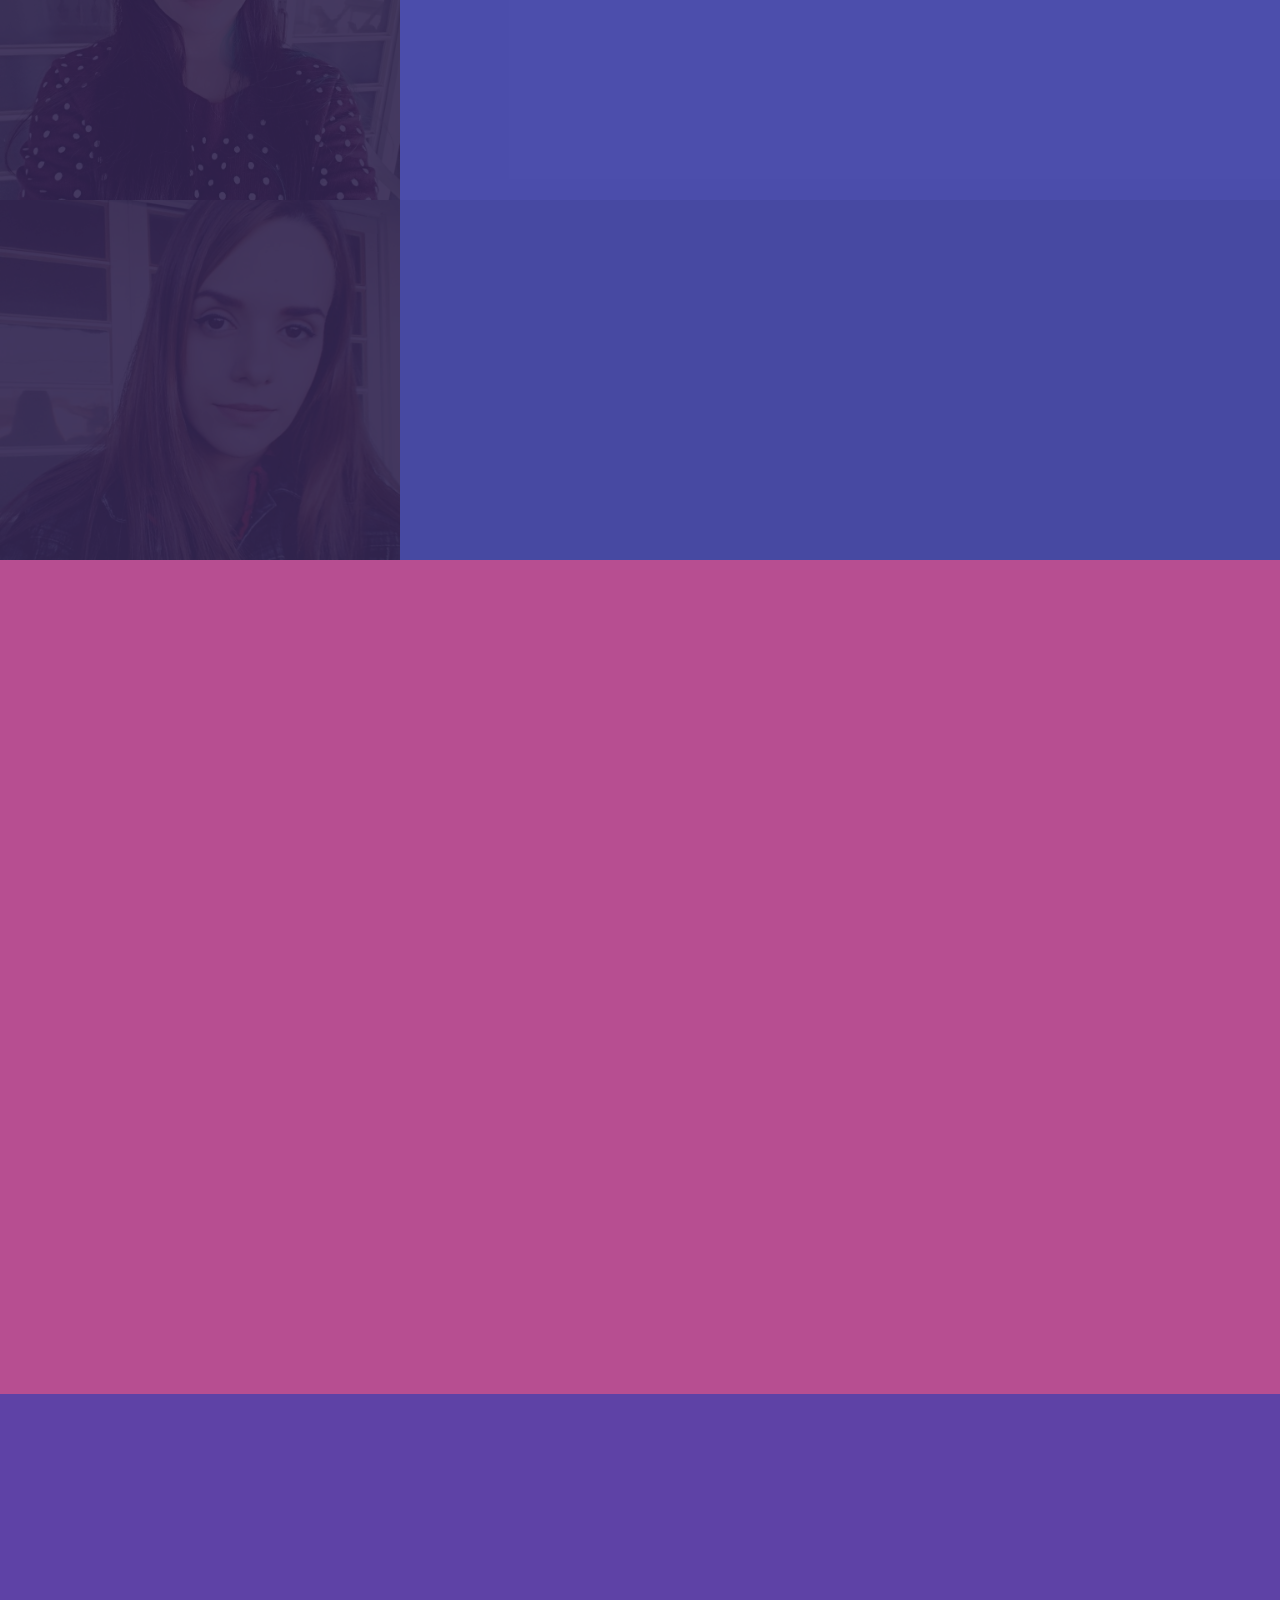
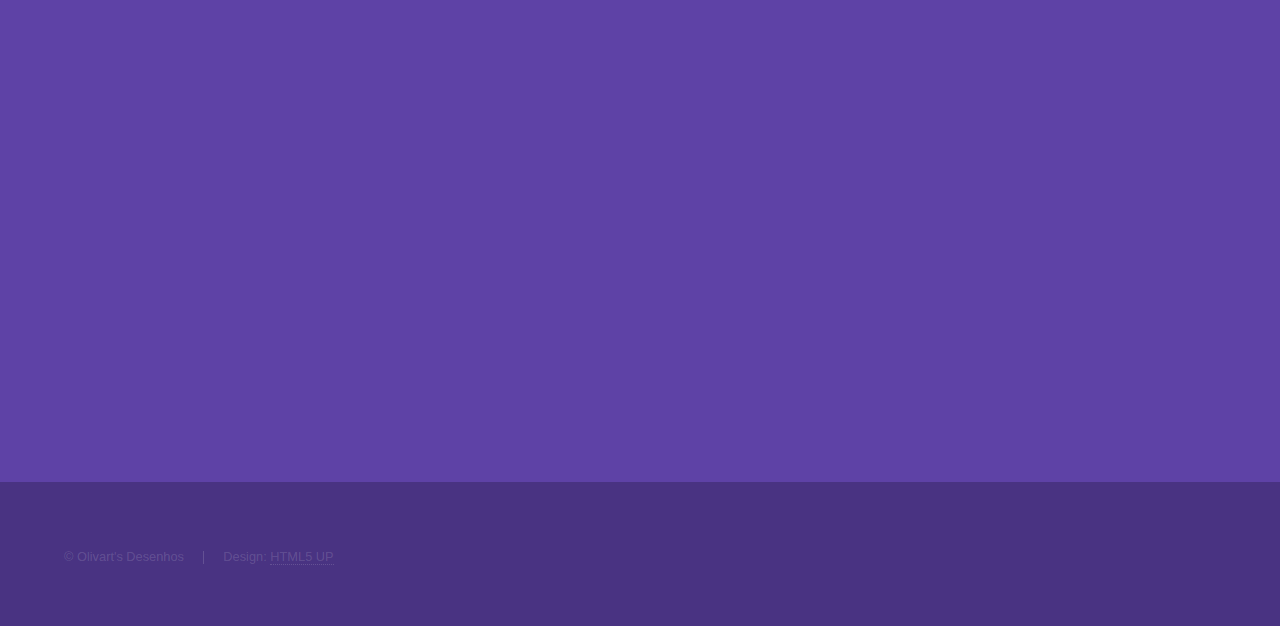
==== commit dc604c0f: "up" ====
--- a/index.html
+++ b/index.html
@@ -65,7 +65,7 @@
 							</div>
 						</section>
 						<section>
-							<a href="#" class="image"><img src="images/pic02.jpg" alt="" data-position="top center" /></a>
+							<a href="#" class="image"><img src="images/030.jpg" alt="" data-position="top center" /></a>
 							<div class="content">
 								<div class="inner">
 									<h2>Fabiana Oliveira</h2>
@@ -77,7 +77,7 @@
 							</div>
 						</section>
 						<section>
-							<a href="#" class="image"><img src="images/pic03.jpg" alt="" data-position="25% 25%" /></a>
+							<a href="#" class="image"><img src="images/031.jpg" alt="" data-position="25% 25%" /></a>
 							<div class="content">
 								<div class="inner">
 									<h2>Flavia Oliveira</h2>
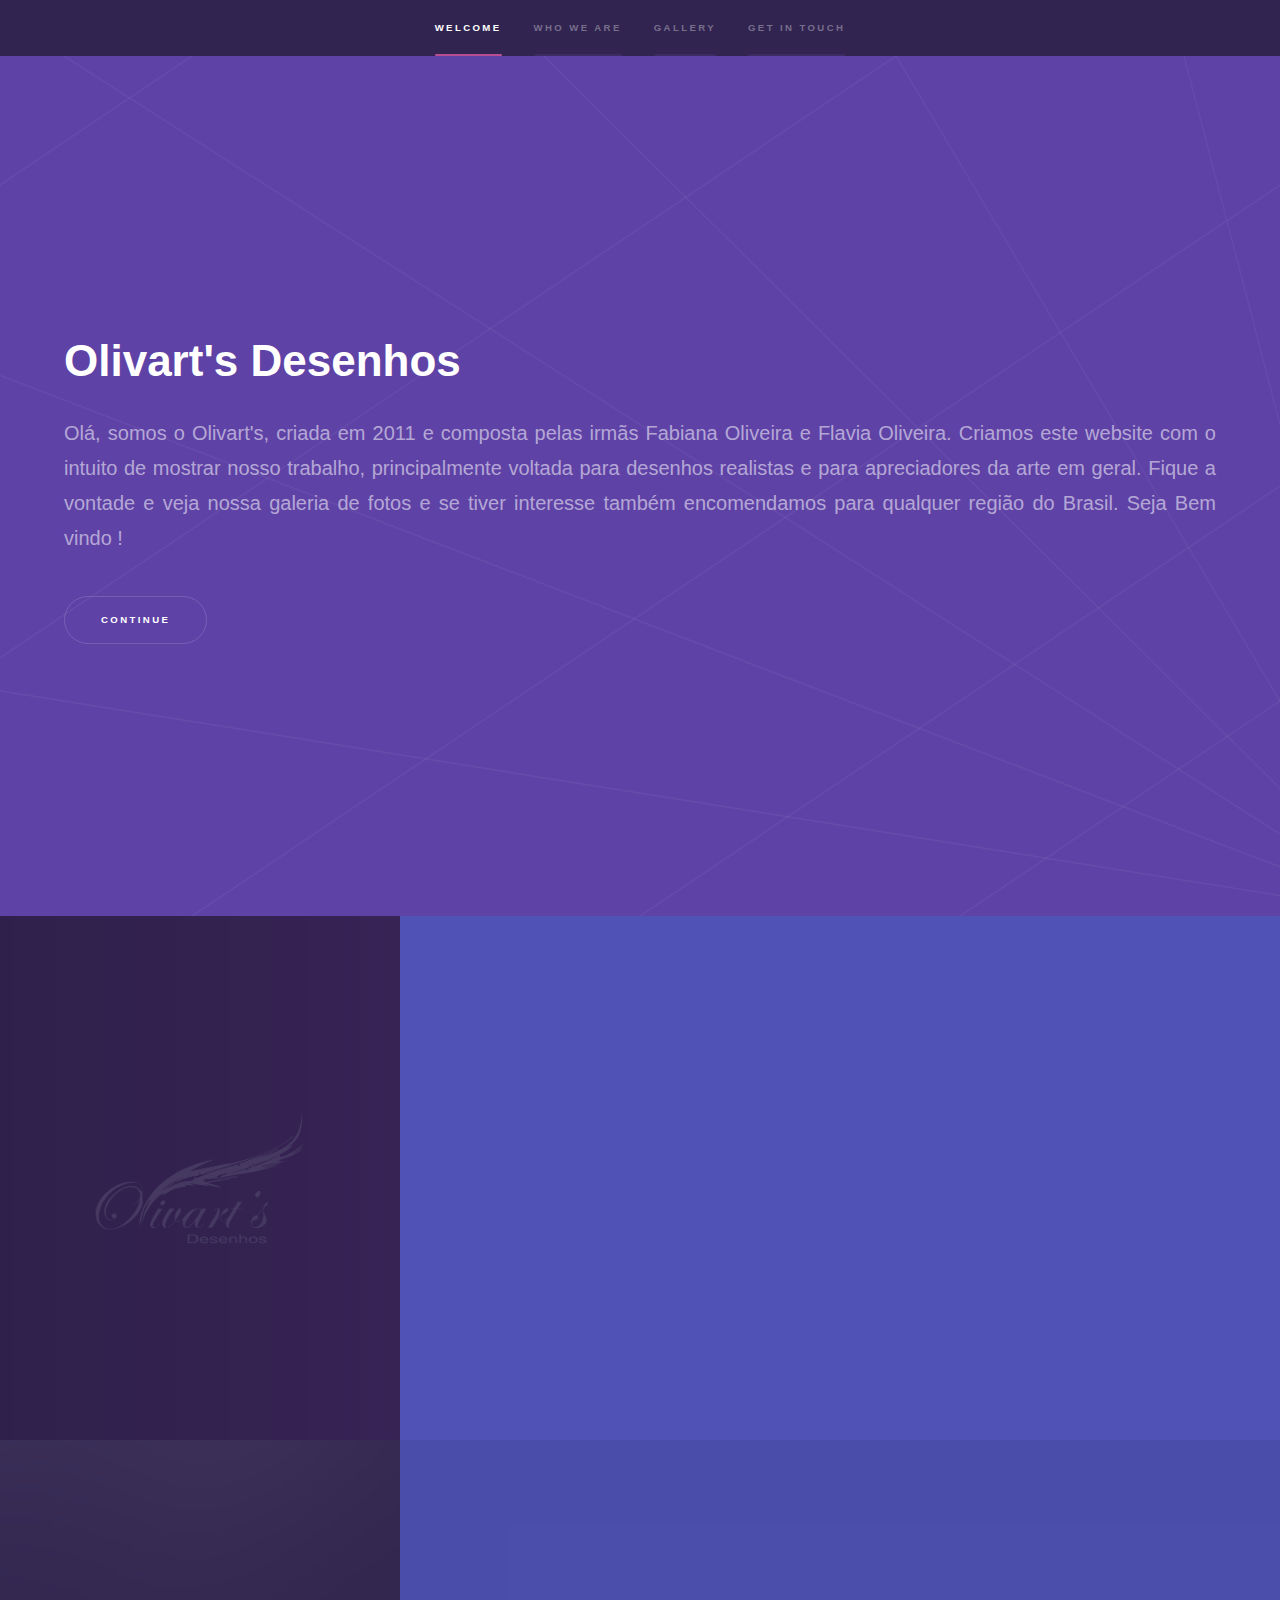
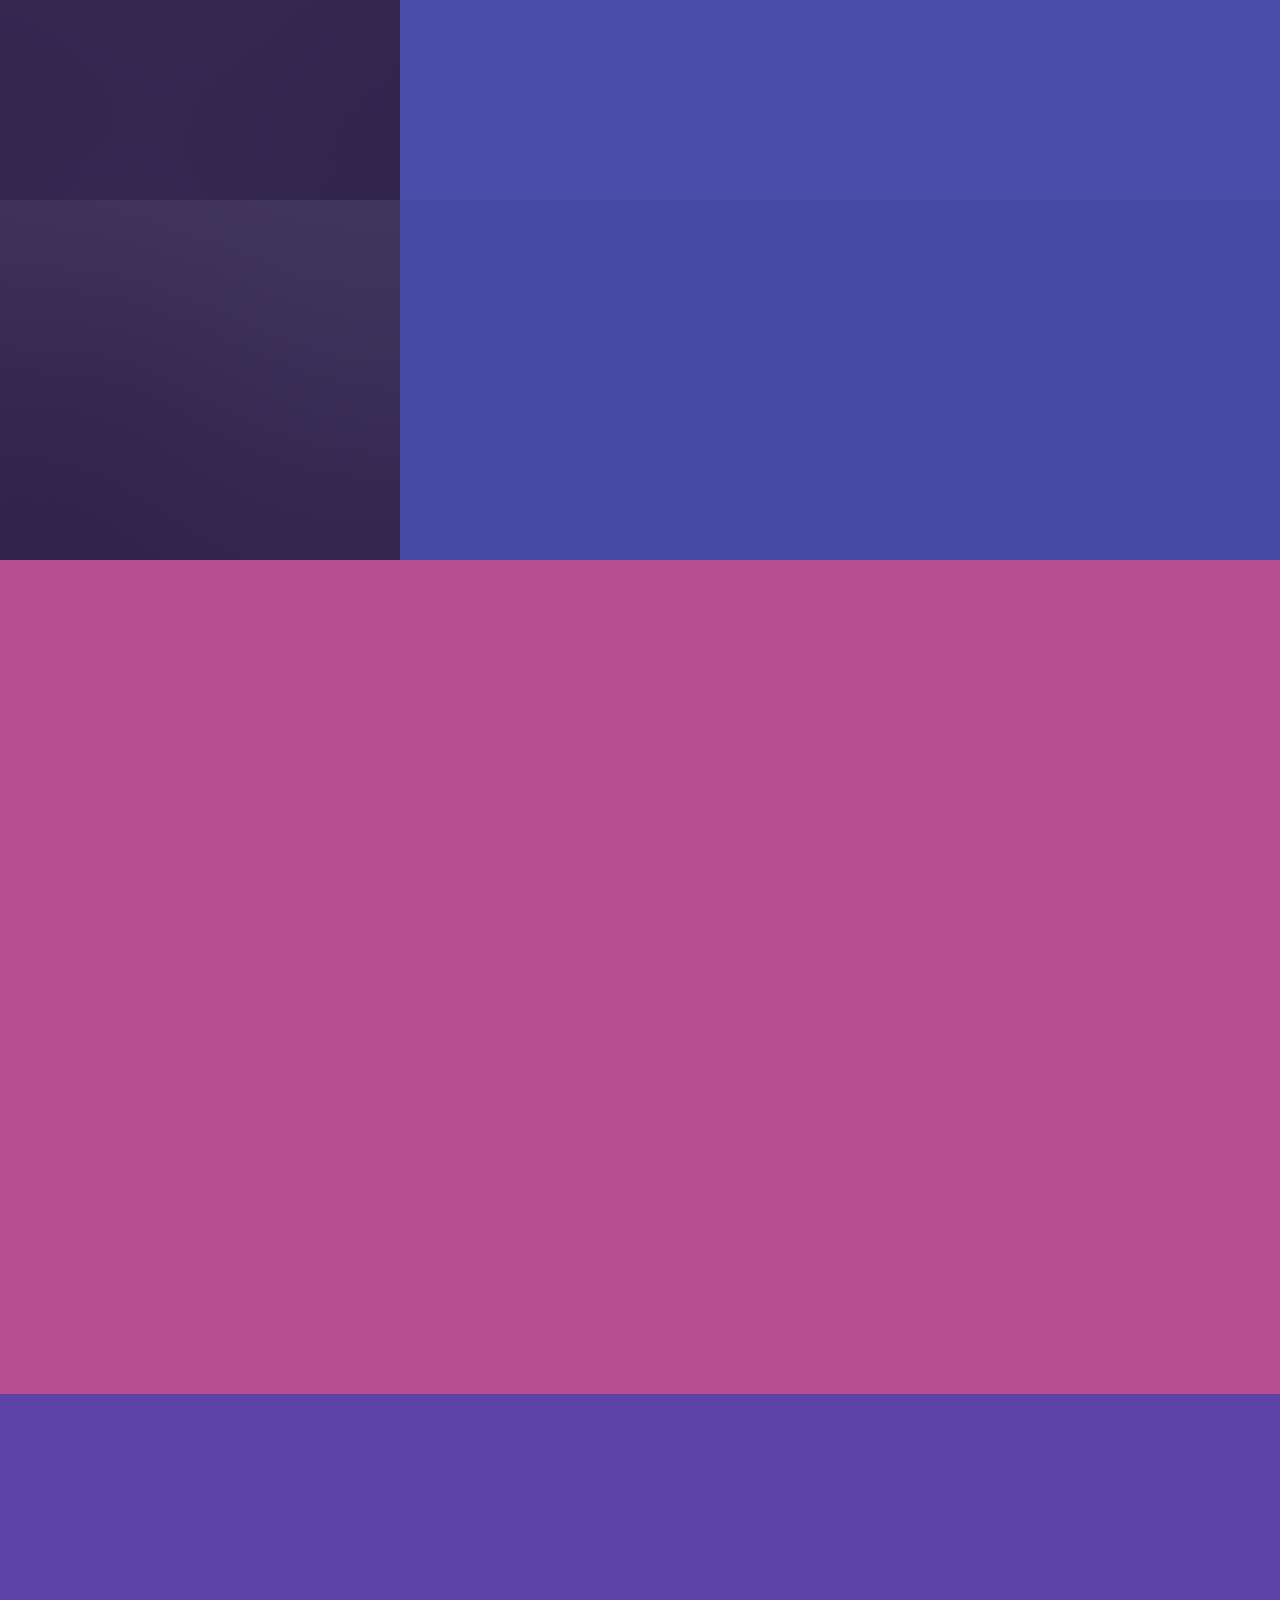
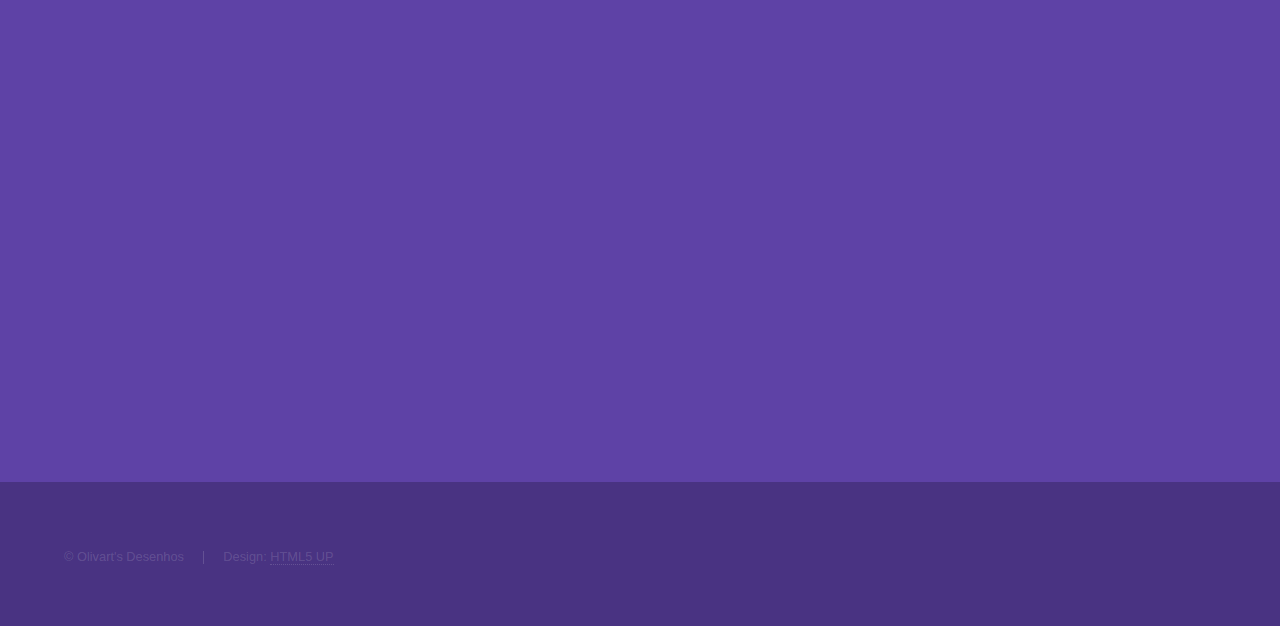
==== commit 0d13fa70: "adding google analytics index" ====
--- a/index.html
+++ b/index.html
@@ -14,10 +14,21 @@
 	<!--[if lte IE 9]><link rel="stylesheet" href="assets/css/ie9.css" /><![endif]-->
 	<!--[if lte IE 8]><link rel="stylesheet" href="assets/css/ie8.css" /><![endif]-->
 	<style>
-		p{
-			text-align: justify;
-		}
-	</style>
+	p{
+		text-align: justify;
+	}
+</style>
+
+<!-- Global site tag (gtag.js) - Google Analytics -->
+<script async src="https://www.googletagmanager.com/gtag/js?id=UA-114453598-2"></script>
+<script>
+	window.dataLayer = window.dataLayer || [];
+	function gtag(){dataLayer.push(arguments);}
+	gtag('js', new Date());
+
+	gtag('config', 'UA-114453598-2');
+</script>
+
 </head>
 <body>
 
@@ -52,7 +63,7 @@
 		<!-- One -->
 		<section id="one" class="wrapper style2 spotlights">
 			<section>
-				<a href="https://www.behance.net/gallery/55610933/Identidade-Visual-Olivarts-Desenhos" target="_blank" class="image"><img src="images/identidade-olivartss1.png" alt="" data-position="center center" /></a>
+				<a href="#" class="image"><img src="images/identidade-olivartss1.png" alt="" data-position="center center" /></a>
 				<div class="content">
 					<div class="inner">
 						<h2>Como surgiu o Olivart's</h2>
@@ -65,7 +76,7 @@
 							</div>
 						</section>
 						<section>
-							<a href="#" class="image"><img src="images/030.jpg" alt="" data-position="top center" /></a>
+							<a href="#" class="image"><img src="images/pic02.jpg" alt="" data-position="top center" /></a>
 							<div class="content">
 								<div class="inner">
 									<h2>Fabiana Oliveira</h2>
@@ -77,7 +88,7 @@
 							</div>
 						</section>
 						<section>
-							<a href="#" class="image"><img src="images/031.jpg" alt="" data-position="25% 25%" /></a>
+							<a href="#" class="image"><img src="images/pic03.jpg" alt="" data-position="25% 25%" /></a>
 							<div class="content">
 								<div class="inner">
 									<h2>Flavia Oliveira</h2>
@@ -99,8 +110,7 @@
 								<div class="row uniform">
 									<div class="4u"><span class="image fit"><img src="images/03-edit.png" alt="Por: Fabiana Oliveira" title="Por: Fabiana Oliveira" /></span></div>
 									<div class="4u"><span class="image fit"><img src="images/05-edit.png" alt="Por: Fabiana Oliveira" title="Por: Fabiana Oliveira" /></span></div>
-									<div class="4u$"><span class="image fit"><img src="images/06-edit.png" alt="Por: Fabiana Oliveira" title="Por: Fabiana Oliveira" /></span></div>
-																		
+									<div class="4u$"><span class="image fit"><img src="images/08-edit.png" alt="Por: Fabiana Oliveira" title="Por: Fabiana Oliveira" /></span></div>
 									<div class="4u"><span class="image fit"><img src="images/019-edit.png" alt="Por: Flavia Oliveira" title="Por: Flavia Oliveira" /></span></div>
 									<div class="4u"><span class="image fit"><img src="images/021-edit.png" alt="Por: Flavia Oliveira" title="Por: Flavia Oliveira" /></span></div>
 									<div class="4u$"><span class="image fit"><img src="images/026-edit.png" alt="Por: Flavia Oliveira" title="Por: Flavia Oliveira" /></span></div>
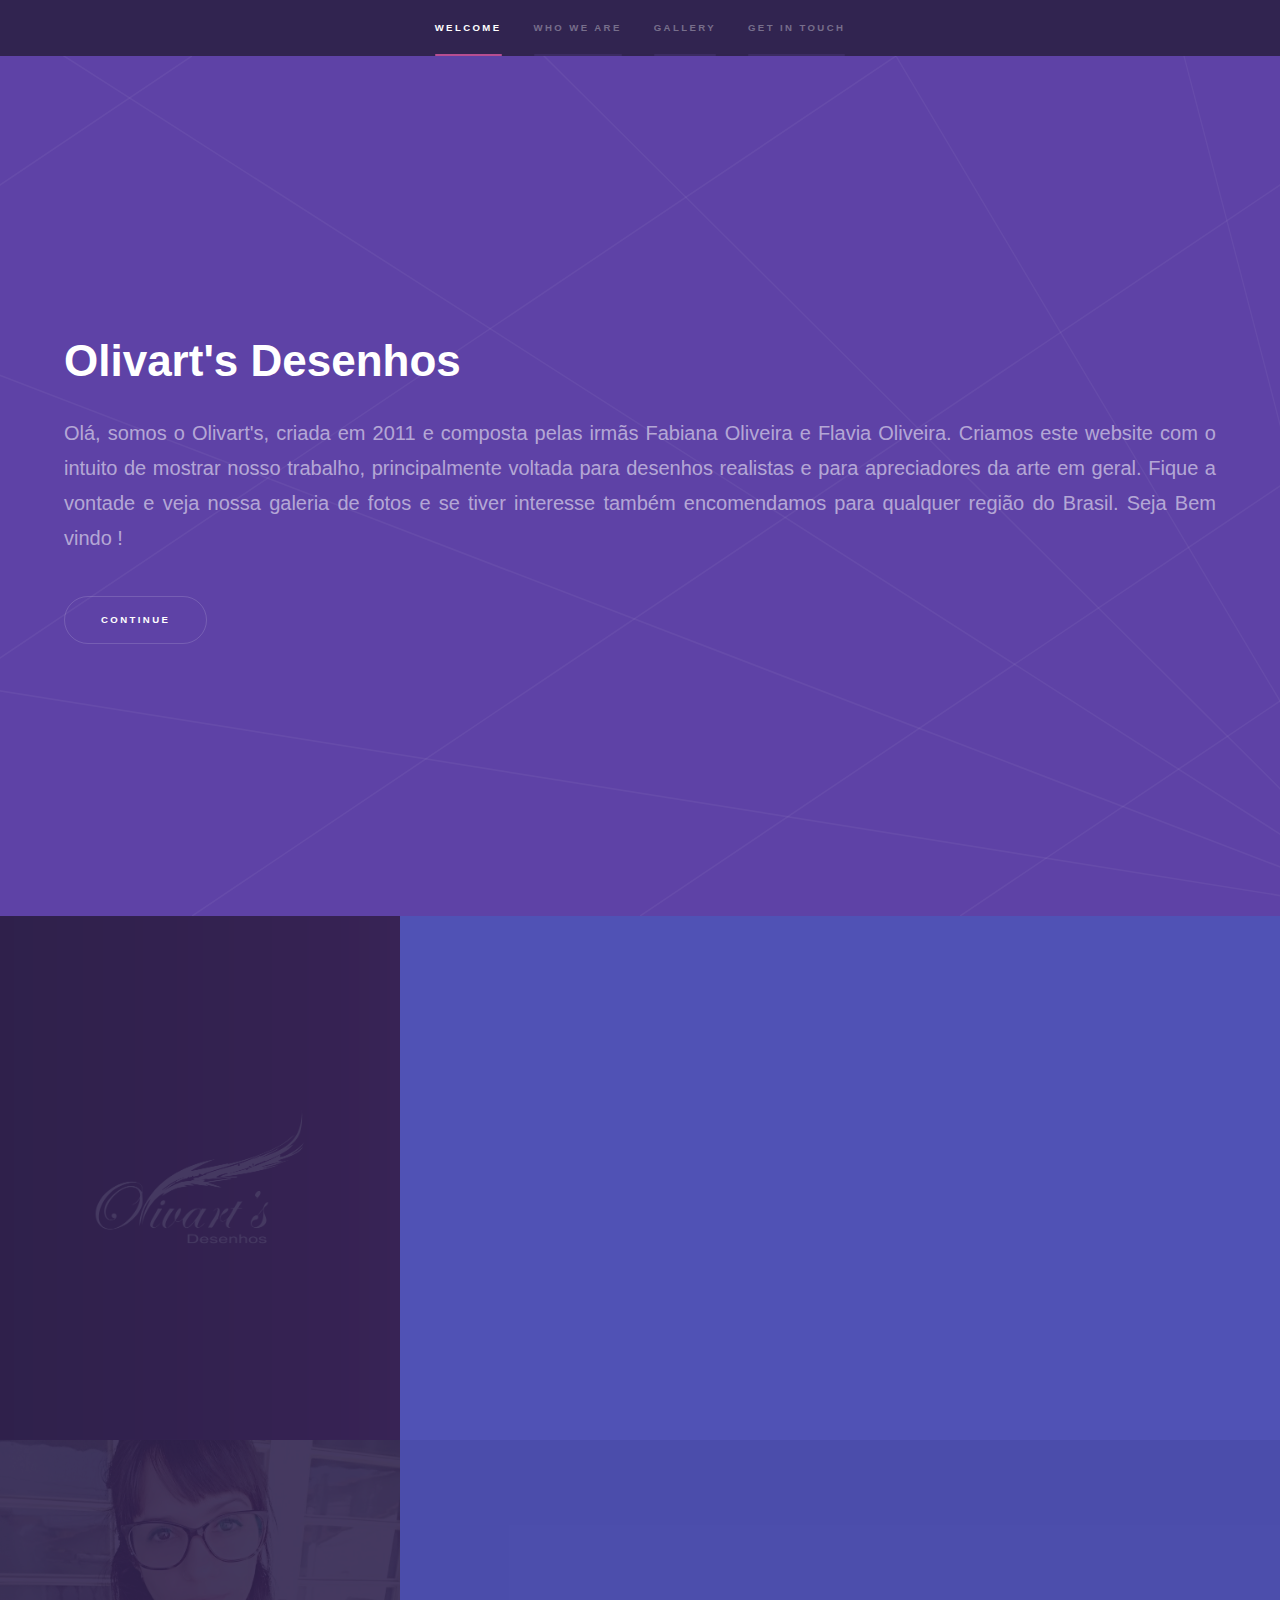
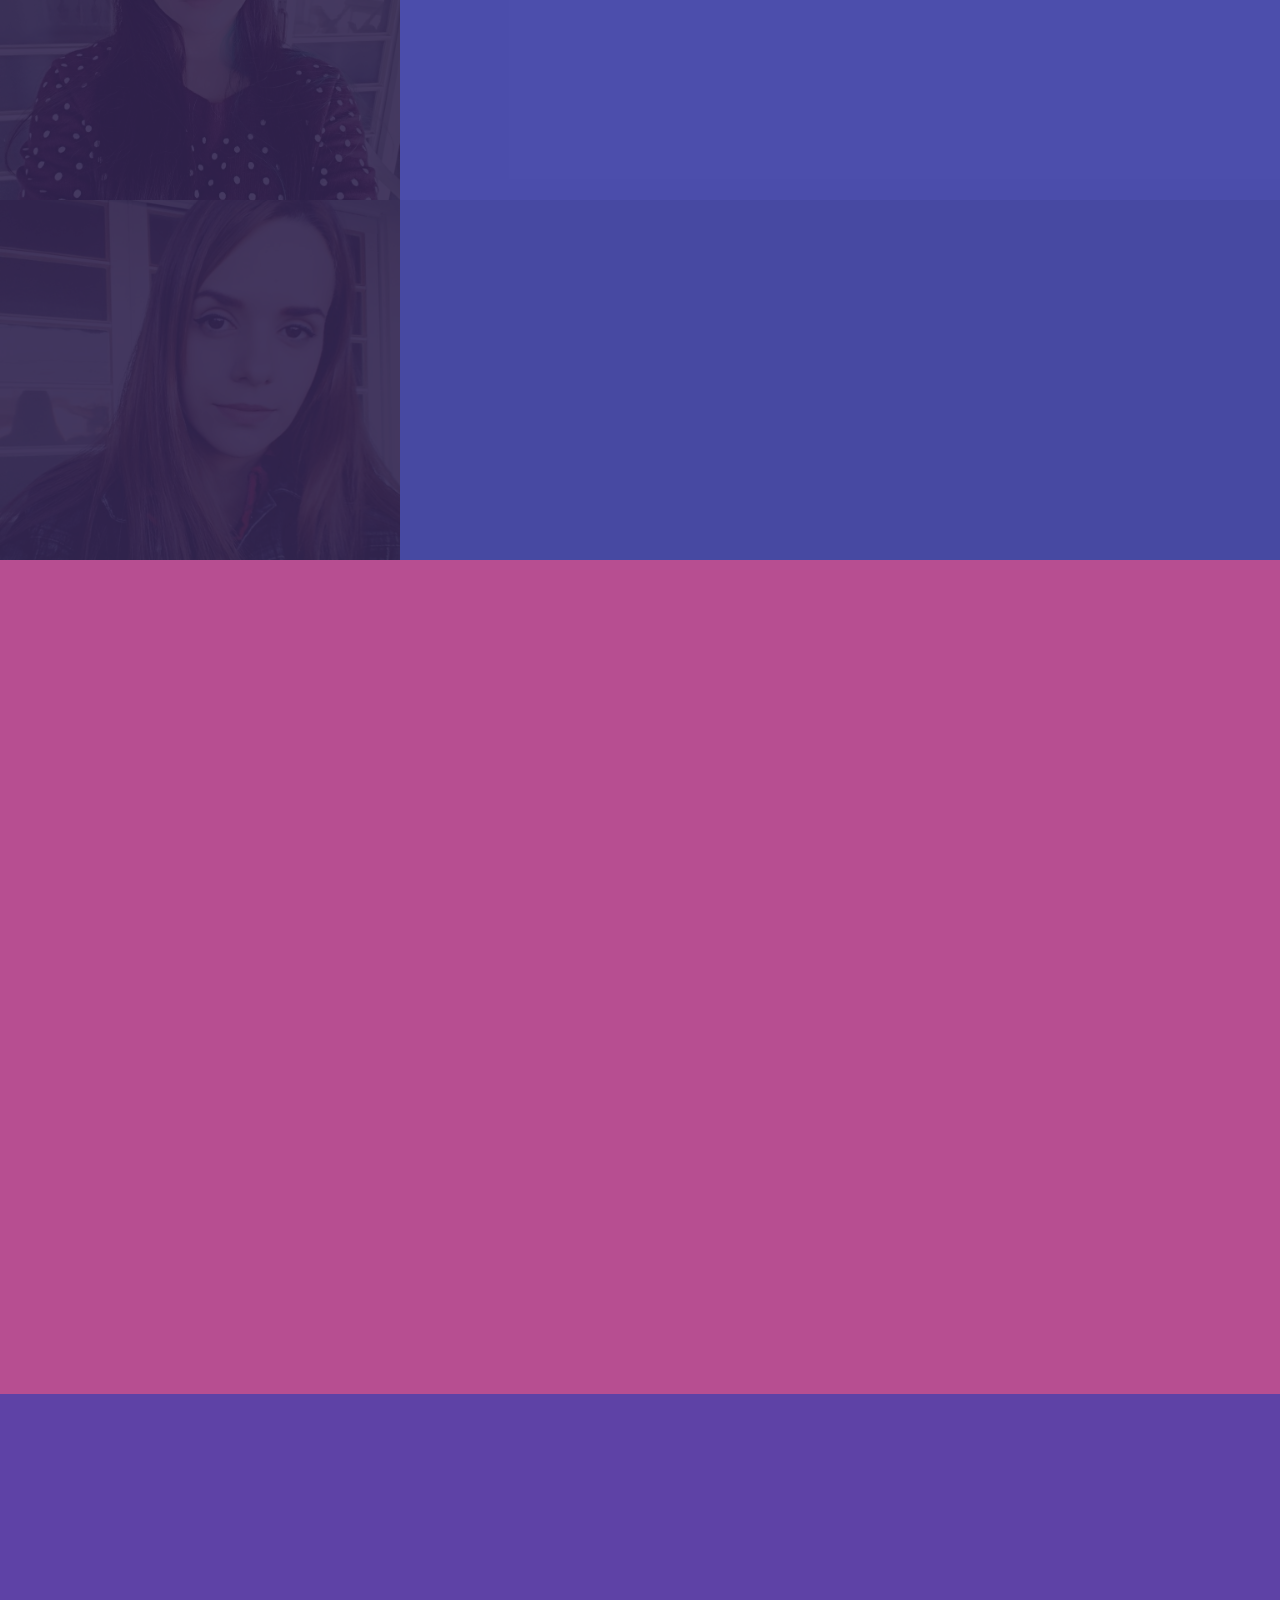
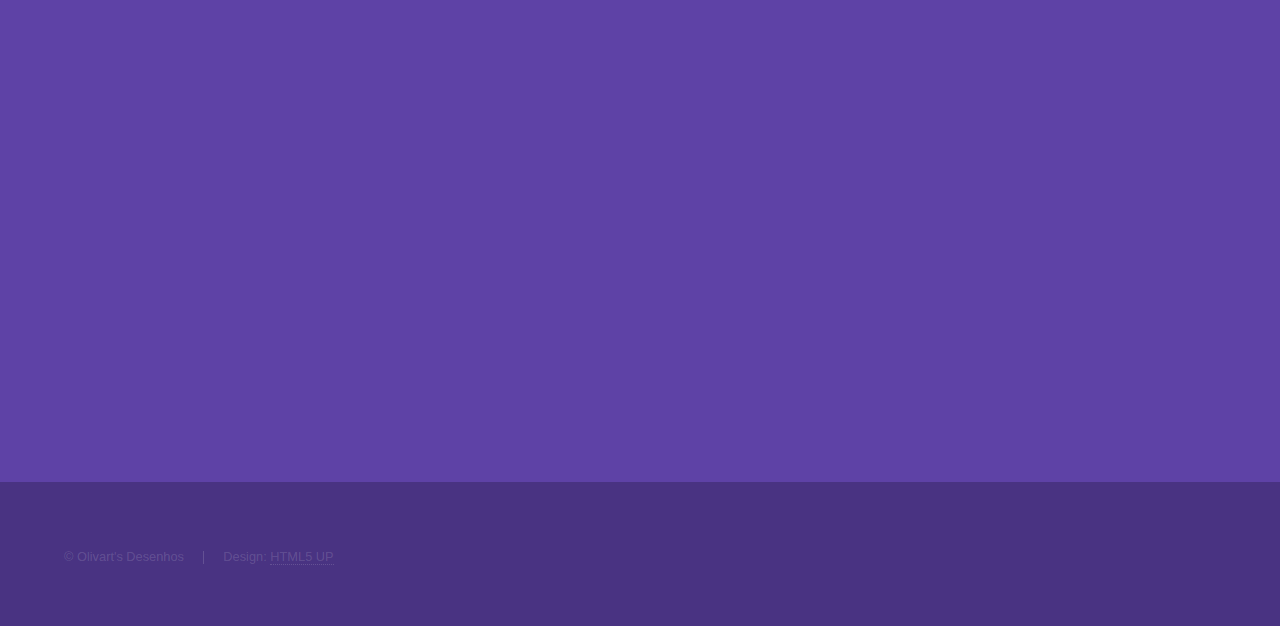
==== commit dd7d0cbf: "Merge branch 'master' into gh-pages" ====
--- a/index.html
+++ b/index.html
@@ -63,7 +63,7 @@
 		<!-- One -->
 		<section id="one" class="wrapper style2 spotlights">
 			<section>
-				<a href="#" class="image"><img src="images/identidade-olivartss1.png" alt="" data-position="center center" /></a>
+				<a href="https://www.behance.net/gallery/55610933/Identidade-Visual-Olivarts-Desenhos" target="_blank" class="image"><img src="images/identidade-olivartss1.png" alt="" data-position="center center" /></a>
 				<div class="content">
 					<div class="inner">
 						<h2>Como surgiu o Olivart's</h2>
@@ -76,7 +76,7 @@
 							</div>
 						</section>
 						<section>
-							<a href="#" class="image"><img src="images/pic02.jpg" alt="" data-position="top center" /></a>
+							<a href="#" class="image"><img src="images/030.jpg" alt="" data-position="top center" /></a>
 							<div class="content">
 								<div class="inner">
 									<h2>Fabiana Oliveira</h2>
@@ -88,7 +88,7 @@
 							</div>
 						</section>
 						<section>
-							<a href="#" class="image"><img src="images/pic03.jpg" alt="" data-position="25% 25%" /></a>
+							<a href="#" class="image"><img src="images/031.jpg" alt="" data-position="25% 25%" /></a>
 							<div class="content">
 								<div class="inner">
 									<h2>Flavia Oliveira</h2>
@@ -110,7 +110,8 @@
 								<div class="row uniform">
 									<div class="4u"><span class="image fit"><img src="images/03-edit.png" alt="Por: Fabiana Oliveira" title="Por: Fabiana Oliveira" /></span></div>
 									<div class="4u"><span class="image fit"><img src="images/05-edit.png" alt="Por: Fabiana Oliveira" title="Por: Fabiana Oliveira" /></span></div>
-									<div class="4u$"><span class="image fit"><img src="images/08-edit.png" alt="Por: Fabiana Oliveira" title="Por: Fabiana Oliveira" /></span></div>
+									<div class="4u$"><span class="image fit"><img src="images/06-edit.png" alt="Por: Fabiana Oliveira" title="Por: Fabiana Oliveira" /></span></div>
+																		
 									<div class="4u"><span class="image fit"><img src="images/019-edit.png" alt="Por: Flavia Oliveira" title="Por: Flavia Oliveira" /></span></div>
 									<div class="4u"><span class="image fit"><img src="images/021-edit.png" alt="Por: Flavia Oliveira" title="Por: Flavia Oliveira" /></span></div>
 									<div class="4u$"><span class="image fit"><img src="images/026-edit.png" alt="Por: Flavia Oliveira" title="Por: Flavia Oliveira" /></span></div>
